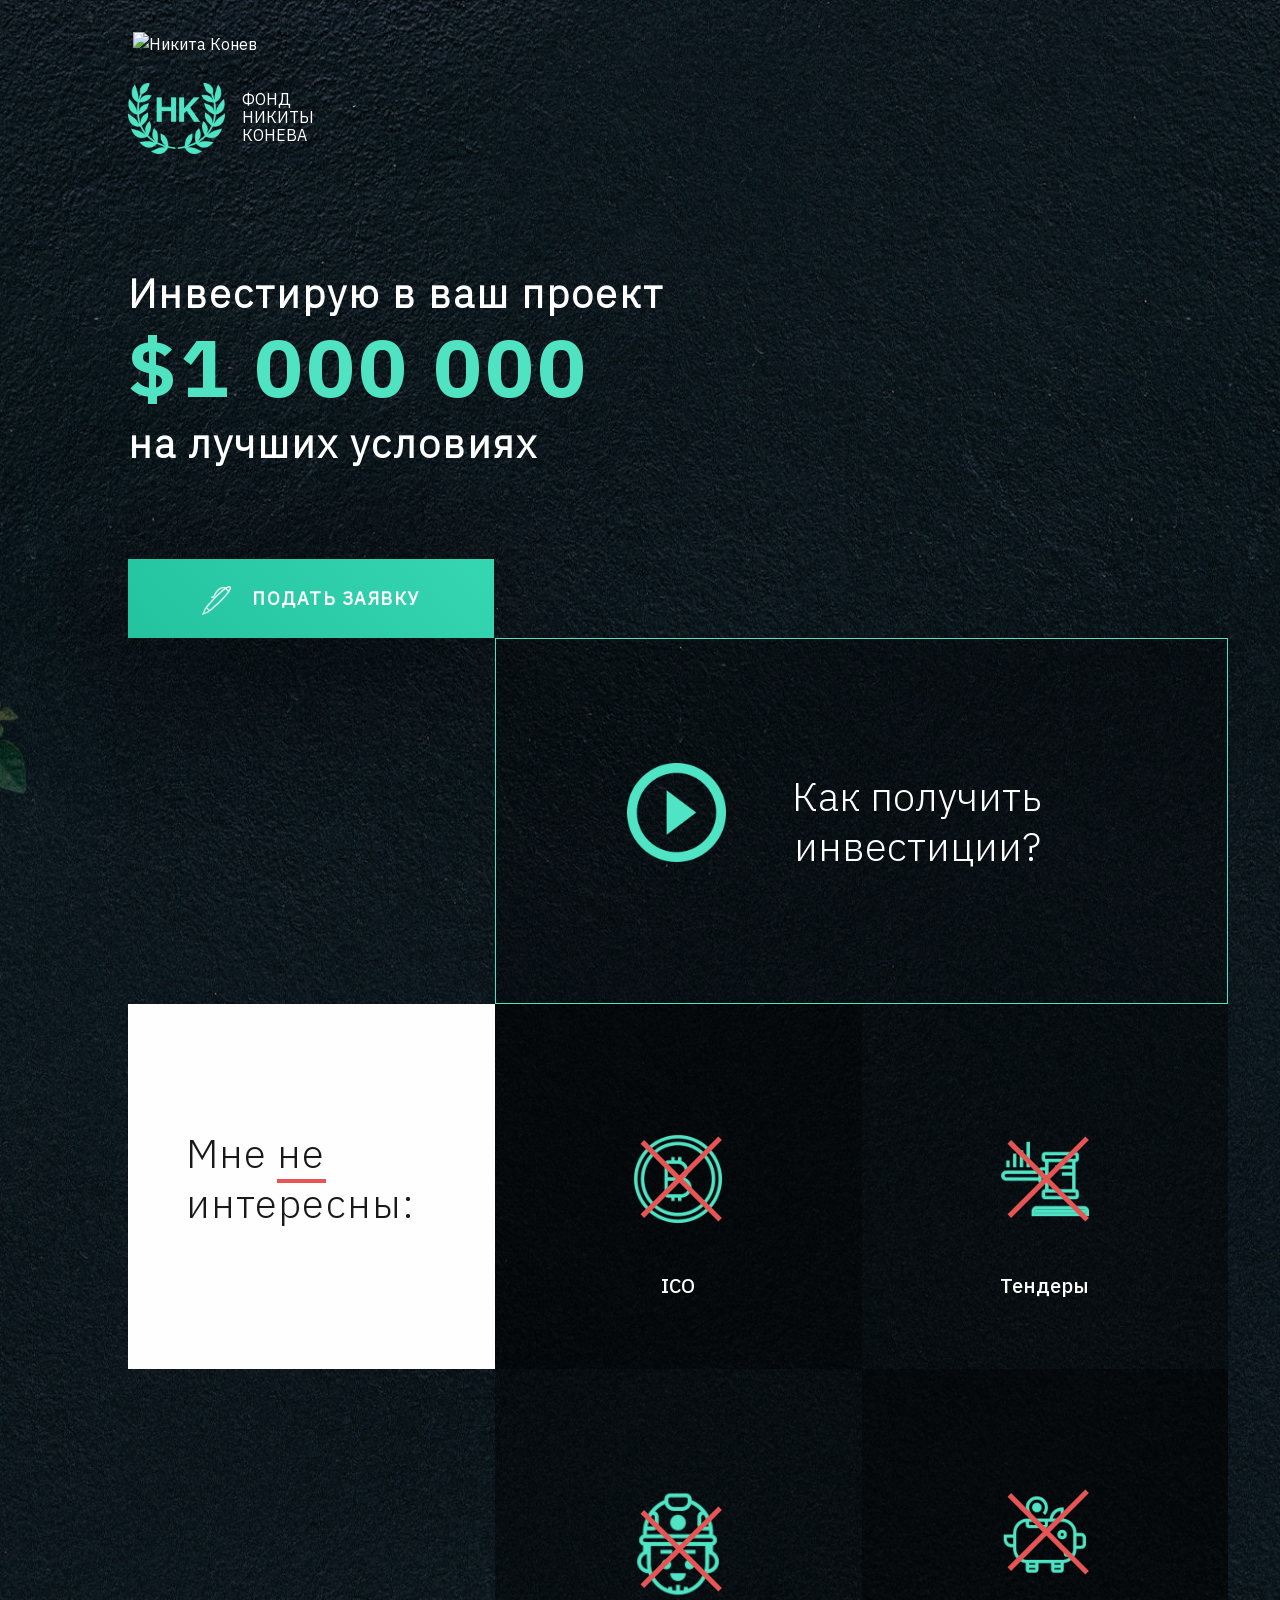
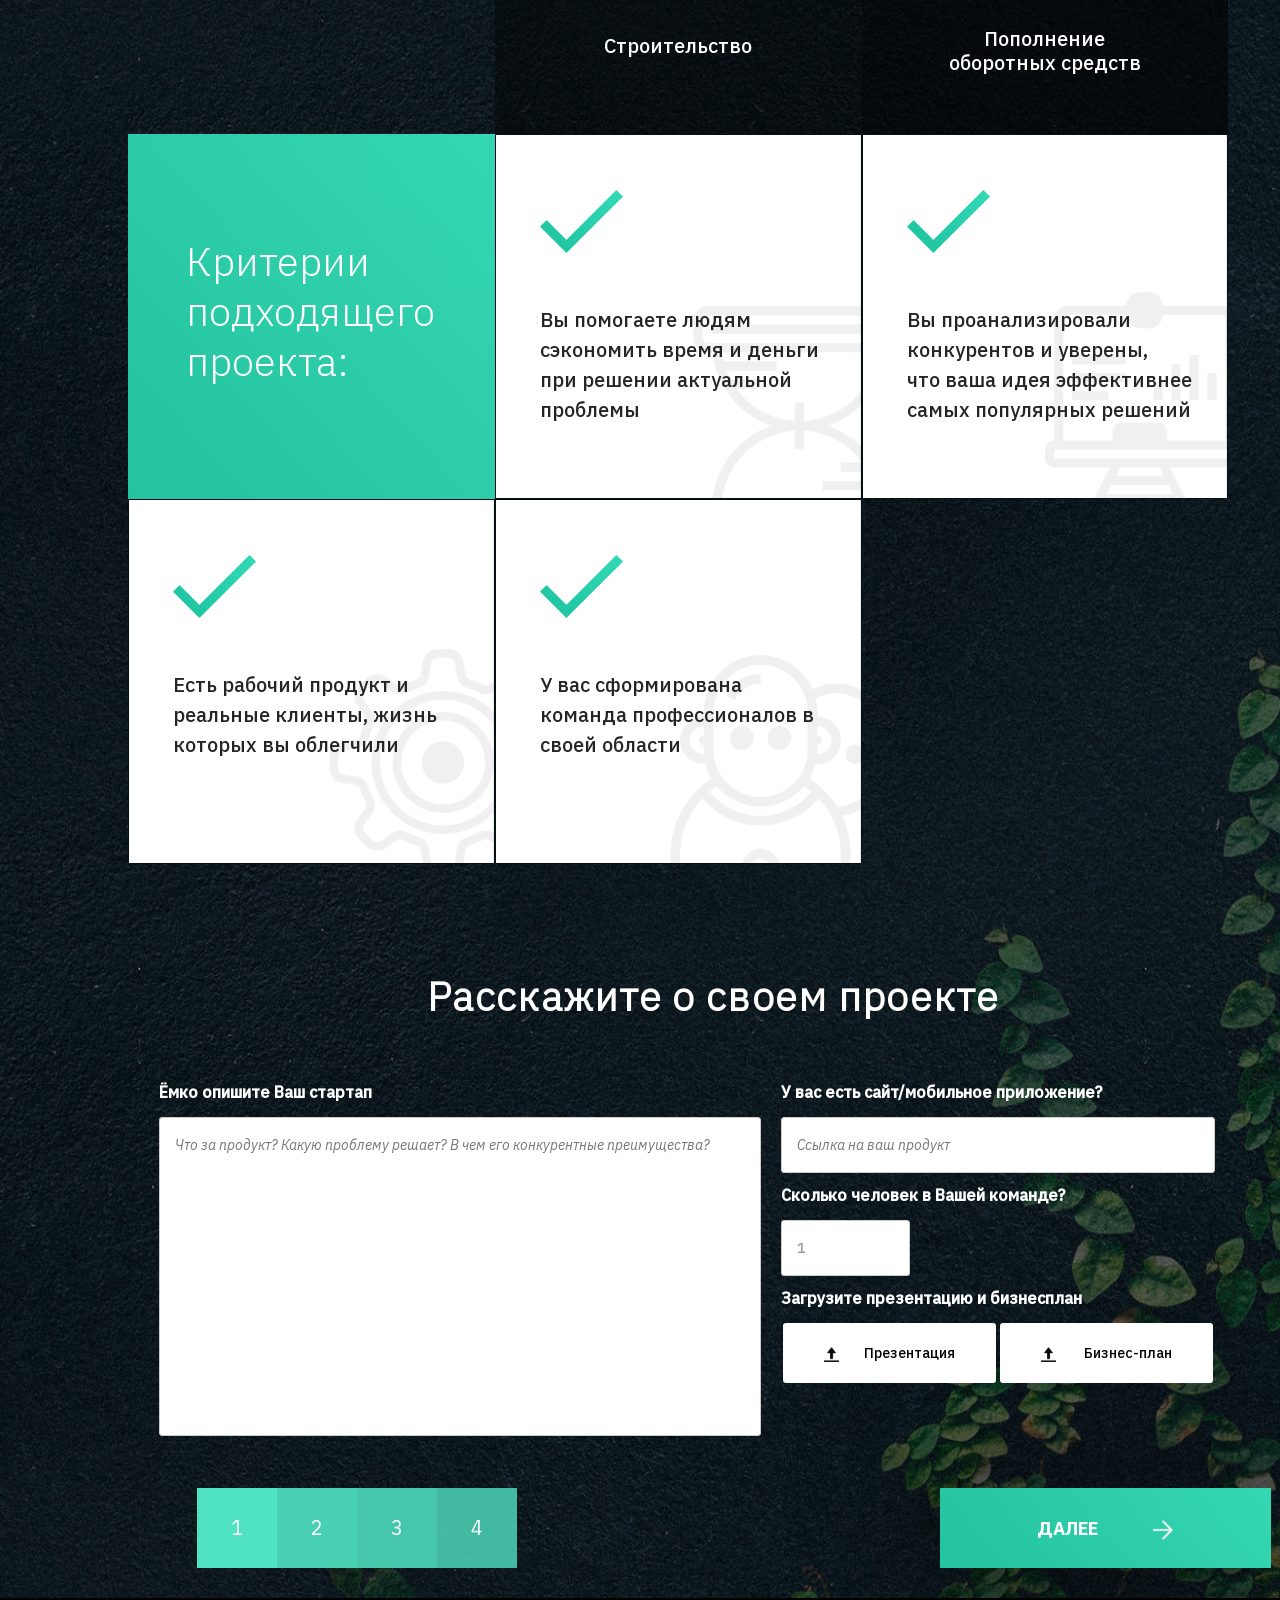
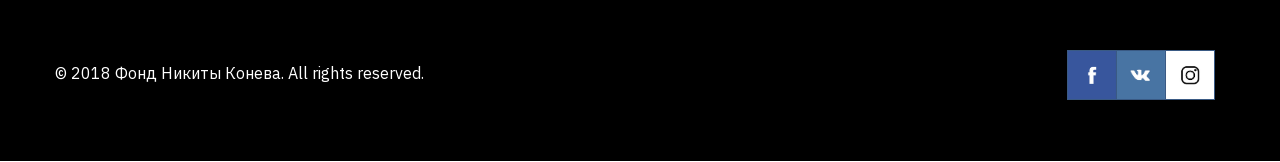
==== index.html @ 6c199ba3 "some fix" ====
<!DOCTYPE html>
<html lang="ru">
<head>
    <meta charset="utf-8">
    <meta http-equiv="X-UA-Compatible" content="IE=edge">
    <meta name="viewport" content="width=device-width, initial-scale=1">
    <title>Фонд Никиты Конева</title>
    <meta content="Инвестирую 1000 000 долларов в Ваш проект" name="description">
    <meta content="Инвестиции в проект, фонд Никиты Конева, выгодные инвестиции 1 000 000 долларов" name="keywords">
    <link rel="shortcut icon" type="image/x-icon" href="logo.png" />   
    <link href="css/normalize.css" rel="stylesheet">    
    <link href="css/grid.css" rel="stylesheet">
    <!-- Favicon -->
    <style>
    body{
    width: 100vw;
    height: 100%;
    margin-bottom: -150px;
    min-width: 320px;
    padding: 0px;
    margin: 0px auto;      
    font-size: 16px;
    line-height: 1.5em;
    color: #fff;
    background-image: url(images/noise.jpg);
    background-position: center top;
    background-size: cover;
    background-repeat: no-repeat;
   
}

.project_author {
    width: 94vw;   
    position: absolute;
    top: 1%;
    right: -18%;
    z-index: 1;    
}

.project_authormobile {
    display: none;
}

.wrapper {
  width: 80vw;
    height: 100%;
    padding:0;
    margin:0;
    position: relative;
    z-index: 12;  
    max-width: 1270px;
    margin:auto;

}

header {
    padding-top: 83px;
    position: relative;
    z-index: 13;

}

.container {
  padding-right: 0;
  padding-left: 0;
}

.logo  {
float: left;
width: 97px;
margin-right: 17px;


}
.fond_title {
    text-transform: uppercase;
    max-width: 70px;
    font-size: 16px;
    font-family: 'IBM Plex Sans';
    text-align: left;
    line-height: 1.125;
    display: inline-block;
    padding-top: 7px;
}



.offer {
  font-size: 40px;
  font-family: "IBM Plex Sans Light";
  letter-spacing: 2px;
  color: rgb(255, 255, 255);
  line-height: 0.45;
  margin-top: 137px;
}
.offer_sum {
  font-size: 80px;
  font-family: "IBM Plex Sans Bold";
  color: rgb(80, 227, 194);
  font-weight: bold;
  text-transform: uppercase;
  line-height: 80px;
  display: block; 
  padding-top: 25px;
  padding-bottom: 27px;  
  letter-spacing: 4px;
}

@media screen and (max-width : 768px){
.offer_sum {
  font-size: 60px;
}
.offer {
  font-size: 30px; 
  line-height: 30px; 
}
}




.get_offer {
  background-image: -moz-linear-gradient( 42deg, rgb(36,195,159) 0%, rgb(53,214,178) 100%);
  background-image: -webkit-linear-gradient( 42deg, rgb(36,195,159) 0%, rgb(53,214,178) 100%);
  background-image: -ms-linear-gradient( 42deg, rgb(36,195,159) 0%, rgb(53,214,178) 100%);
  box-shadow: 0px 19px 142px 0px rgba(0, 0, 0, 0.72);
  font-size: 18px;
  font-family: "IBM Plex Sans";
  color: rgb(255, 255, 255);
  font-weight: bold;
  line-height: 1;
  text-align: center; 
  width: 33%;
  max-width: 366px;
  height: 79px;
  line-height: 79px;
  text-transform: uppercase; 
  display: block;
  text-decoration: none;
  margin-top: 80px; 
  letter-spacing: 1.5px;
  /*transition-property: all;
  transition: .4s;*/
  
  }
.get_offer:hover{
 
 background-image: none;
 background-color:rgba(80, 227, 194);
 box-shadow: 0 0 0 2px rgba(80, 227, 194, 0.8);
 
}
.icon_ball {
    display: inline-block;
    max-height: 29px;
    margin-right: 21px;
}

.main_content {
  max-width: 95%;  
  min-height: 1800px;
  height: 100%;
  position: relative;
  z-index: 4;
  
  
}
.content_block
 {
  width: 33%;
  float: left;
}
.video_block {
    background-color: rgba(0, 0, 0, 0.302);
    min-width: 380px;
    width: 66%;
    height: 366px;
    border: 1px solid rgb(80, 227, 194);
    display: block;
    margin-left: 33%;
    display: flex;

}
.video_block__content {
  margin:auto;
  width: 64%;
}

.video_block__title {
  font-size: 40px;
  font-family: "IBM Plex Sans Light";
  color: rgb(255, 255, 255);
  line-height: 1.25;
  padding-left: 46px;
  text-align: center;
  display: inline-block;
  width: 70%;
   
}
#video {
  display: none;
  width: 100%; 
  height: 356px;  
}

#turnOn_video
 {
  background: url('images/arrow.png') no-repeat;
  background-position: center;
  background-size: cover;
  width: 99px;
  height: 99px;
  outline: none;
  border:none;
  transition-property: all;
  transition: .4s;
  display: inline-block;
  margin:auto;
}

#turnOn_video:active, #turnOn_video:hover {
opacity: 0.71;
-webkit-transform: scale(1.1);
   -moz-transform: scale(1.1);
    -ms-transform: scale(1.1);
     -o-transform: scale(1.1);
        transform: scale(1.1);
}
.overlay {
  
    background: rgba(0, 0, 0, 0.2) repeat-y;
    bottom: 0;
    left: 0;
    position: fixed;
    display: none;
    right: 0;
    top: 0;
    z-index: 3;   
    height: 100%;
    width: 100%
}
  



    </style>
    <!-- Style -->
    <link href="css/style.css" rel="stylesheet">
    <link href="css/animate.css" rel="stylesheet">    
    <!-- HTML5 Shim and Respond.js IE8 support of HTML5 elements and media queries -->
    <!-- WARNING: Respond.js doesn't work if you view the page via file:// -->
    <!--[if lt IE 9]>
	  <script src="https://oss.maxcdn.com/libs/html5shiv/3.7.0/html5shiv.js"></script>
	  <script src="https://oss.maxcdn.com/libs/respond.js/1.4.2/respond.min.js"></script>
	<![endif]-->
   
</head>

<body>
 
<div class="wrapper">
<div class="overlay"></div>
<img class="project_author" src="images/Nikita.png" alt="Никита Конев">
<img class="project_authormobile" src="images/mobile.png" alt="Никита Конев">

<header>      
 <div class="container header">
        <img class="logo" src="images/logo.png" alt="Логотип">
        <span class="fond_title">Фонд Никиты Конева</span>
          <div class="header__offer">                  
            <h1 class="offer">Инвестирую в ваш проект
                <span class="offer_sum">$1 000 000</span>на лучших условиях
            </h1> 
        </div>
    </div>
</header>
<div class="container">
       <div class="main_content"> 
        <a href="#form" class="get_offer"><img class="icon_ball" src="images/ball.png" alt="Иконка">Подать заявку</a> 
            <div class="video_block">
                <video id="video" controls="controls">
                  <source src="invest.mp4" type="video/mp4">
                  <!-- <source src="video.webm" type="video/webm">
                  <source src="split.ogg" type="video/ogg">        -->     
                </video>
                <div class="video_block__content">
                   <button id="turnOn_video"></button>
                    <p class="video_block__title">Как получить инвестиции?</p>
                </div>
            </div>
            <div class="content_block out_white wow slideInLeft" data-wow-duration="2s">
                <div class="out_text title">                      
                    <p class="out_interest_black wow pulse"  data-wow-iteration="2" data-wow-duration="3000ms">Мне <span class="red">не</span> интересны:</p>
                </div> 
            </div>
            <div class="content_block black wow slideInRight" data-wow-duration="2s">
               <div class="out_text directions">
                          
               <object class="svg_icons wow flash" data-wow-delay="3s" data-wow-duration="1s"  data-wow-iteration="1" name="graph" type="image/svg+xml" data="images/bitcoin.svg" width="150px" height="150px"></object>
               <div class="cross wow rollIn " data-wow-duration="2s" data-wow-delay="2s" data-wow-iteration="1">
                    <div class="x"></div>
                </div>                       
             
               <p class="out_interest_white">ICO</p>
               
            </div>
            </div>        
            <div class="content_block black_hell wow slideInRight" data-wow-duration="2s" data-wow-delay="1s">
               <div class="out_text directions">
               
                <object class="svg_icons wow flash" data-wow-delay="3s" data-wow-duration="1s"  data-wow-iteration="1" name="graph" type="image/svg+xml" data="images/tender.svg" width="150px" height="150px"></object> 
                <div class="cross wow rollIn " data-wow-duration="2s" data-wow-delay="2s" data-wow-iteration="1" >
                    <div class="x"></div>
                </div>                       
               
                <p class="out_interest_white">Тендеры</p> 
            </div>
        </div>
            <div class="content_block empty">               
            </div>

            <div class="content_block black_hell wow slideInRight" data-wow-duration="2s">
            <div class="out_text directions">
               
               <object class="svg_icons wow flash" data-wow-delay="3s" data-wow-duration="1s"  data-wow-iteration="1" name="graph" type="image/svg+xml" data="images/build.svg" width="140px" height="140px"></object>
                <div class="cross wow rollIn " data-wow-duration="2s" data-wow-delay="2s" data-wow-iteration="1">
                    <div class="x"></div>
                </div>  
                <p class="out_interest_white">Строительство</p>   
            </div>
        </div>
        
            <div class="content_block black wow slideInRight" data-wow-duration="2s" data-wow-delay="1s">
            <div class="out_text directions">
                
                <object class="svg_icons wow flash" data-wow-delay="3s" data-wow-duration="1s"  data-wow-iteration="1" name="graph" type="image/svg+xml" data="images/money_box.svg" width="150px" height="150px"></object>
                <div class="cross wow rollIn" data-wow-duration="2s" data-wow-delay="2s" data-wow-iteration="1">
                    <div class="x"></div>
                </div>  
                <p class="out_interest_white">Пополнение <br>оборотных средств</p> 
            </div>
        </div>        
            <div class="content_block green wow slideInLeft" data-wow-duration="2s">
                <div class="acceptable_text title">                      
                   <p class="criterion wow pulse"  data-wow-iteration="2" data-wow-duration="3000ms">Критерии подходящего проекта:</p>
                </div> 
            </div>
            <div class="content_block block1 white wow slideInRight" data-wow-duration="1s">
            <div class="acceptable_text  ">               
                <img class="acceptable_icon wow tada" data-wow-duration="3s" data-wow-delay="2s" data-wow-iteration="2" src="images/mark.png" alt="Галочка">
                <p class="acceptable_text description">Вы помогаете людям 
                        сэкономить время и деньги 
                        при решении актуальной 
                        проблемы</p>               
               </div>
            </div>

       
            <div class="content_block white block2 wow slideInRight" data-wow-duration="1s">
            <div class="acceptable_text">
                <img class="acceptable_icon wow tada" data-wow-duration="3s" data-wow-delay="2s" data-wow-iteration="2" src="images/mark.png" alt="Галочка">
                <p class="acceptable_text description">Вы проанализировали 
                        конкурентов и уверены,<br> 
                        что ваша идея эффективнее 
                        самых популярных решений</p> 
                             
               </div>    
        </div>            
   

    

            <div class="content_block block3 white wow slideInLeft" data-wow-duration="1s">
            <div class="acceptable_text  ">
                <img class="acceptable_icon wow tada" data-wow-duration="3s" data-wow-delay="2s" data-wow-iteration="2" src="images/mark.png" alt="Галочка">
                <p class="acceptable_text description">Есть рабочий продукт и 
                        реальные клиенты, жизнь 
                        которых вы облегчили</p> 
                                     
            </div>
           </div>
            <div class="content_block block4 white wow slideInRight" data-wow-duration="1s">
            <div class="acceptable_text ">
                <img class="acceptable_icon wow tada" data-wow-duration="3s" data-wow-delay="2s" data-wow-iteration="2" src="images/mark.png" alt="Галочка">
                <p class="acceptable_text description">У вас сформирована команда профессионалов в своей области</p> 
            
            </div>   
        </div> 
        <!-- <div class="clearfix"></div> -->
                   
    </div>


</div>






<section id="form">
    <div class="container ">
    <h2 class="form_title">Расскажите о своем проекте</h2>
     <div class="form_container">               
     <form id="msform" action="mail.php" method="POST" enctype="multipart/form-data">    
    <fieldset>
      <div class="first_part">
        <h3 class="fs-title">Ёмко опишите Ваш стартап</h3> 
        
        <textarea name="text" name="startup" placeholder="Что за продукт? Какую проблему решает? В чем его конкурентные преимущества?"></textarea>
        </div>
        <div class="second_part"> 
        <h3 class="fs-title">У вас есть сайт/мобильное приложение?</h3>
        <input type="text" name="site" placeholder="Ссылка на ваш продукт" />        
        <h3 class="fs-title">Сколько человек в Вашей команде?</h3>        
         <input class="team_amount" name="team" min="1" value="1" type="number">
        <h3 class="fs-title">Загрузите презентацию и бизнесплан</h3>         
          <div class="file-upload presentation">
            <label>
          <input type="file" name="presentation">
          <span><img class="upload_icon" src="images/upload_icon.png" alt="Загрузка">Презентация</span>
            </label>
        </div>
        
        <div class="file-upload plan">
            <label>
          <input type="file" name="plan">
          <span><img class="upload_icon" src="images/upload_icon.png" alt="Загрузка"> Бизнес-план</span>
            </label>
        </div>
        <input type="text" id="filename_presentation" class="filename" disabled>
        <input type="text" id="filename_plan" class="filename" disabled>
         </div>      
        <button class="next action-button"> Далее<img class="button_icon" src="images/button_arrow.png" alt="Иконка"></button>
    </fieldset>
    <fieldset>        
        <h3 class="fs-title">Сколько вам нужно денег? На что они пойдут?</h3>
        <textarea name="text" name="user_budget" placeholder="Четко, без общих фраз типа: на 'маркетинг' или 'масштабирование'"></textarea>      
        <button class="next action-button"> Далее<img class="button_icon" src="images/button_arrow.png" alt="Иконка"></button>
    </fieldset>
    <fieldset>        
        <h3 class="fs-title">Сколько мы с вами сможем заработать?</h3>
        <textarea name="text" name="user_profit" placeholder="Сколько и на чем мы заработаем? Как прикинули эту сумму? Что для этого должно произойти?" ></textarea>       
        <button class="next action-button"> Далее<img class="button_icon" src="images/button_arrow.png" alt="Иконка"></button>   
    </fieldset>
    <fieldset>
       <h3 class="fs-title">Заполните контактную информацию</h3>
       <div id="user_block">
        <input class="compulsory  compulsory1" type="text" name="user_surname" placeholder="Фамилия" required="required"/>
        <input class="compulsory compulsory1" type="text" name="user_name" placeholder="Имя" required="required"/>
        <input class="compulsory compulsory1" type="text" name="user_patronymic" placeholder="Отчество" required="required"/>
    </div>
    <div class="contacts">
        <input class="compulsory compulsory2" type="tel" name="user_phone" placeholder="Телефон" required="required"/>
        <input class="compulsory compulsory2" type="email" name="user_email" placeholder="E-mail" required="required"/> 
    </div>
    <button id="send" type="submit" class="action-button"> Отправить</button>    
    </fieldset>
    <ul id="progressbar">
        <li class="active"></li>
        <li></li>
        <li></li>
        <li></li>
    </ul>
</form>
   
</div>        
           
    

         
</div>
</section>  


<div id="letter_sent">
       <div class="letter_sent__content">
       <object class="svg_sent" name="graph" type="image/svg+xml" data="images/sent_icon.svg" width="150px" height="150px"></object>        
        <h3 class="letter">Ваш запрос отправлен</h3>
        <h4 class="letter smaller_text">Мы свяжемся с вами как только будем готовы обсудить детали и условия.</h4>
    </div>
</div>

</div><!--end wrapper-->
</div>


<footer class="footer container-fluid">        
        <div class="container footer_content">          
                <p class="copyright">&copy; 2018 Фонд Никиты Конева. All rights reserved. </p>               
                <div class="social_iconsBlock">
                    <a href="https://www.facebook.com/nikita.konev.50" target="_blank" ><img class="social_icon" src="images/facebook.jpg" alt="Facebook"></a>
                    <a href="https://vk.com/x222xx22" target="_blank" ><img class="social_icon" src="images/vkontakte.jpg" alt="Вконтакте"></a>
                     <a href="https://www.instagram.com/nikitakonev1/" target="_blank" ><img class="social_icon" src="images/instagram.jpg" alt="Инстаграм"></a>
                </div>           
            </div>        
</footer>
<!-- END FOOTER -->
<script src='js/jquery.js'></script>
<script src='js/ease.js' ></script>    
<script src='js/wow.min.js' ></script>
<script> 
new WOW().init();
if ($('.wow').hasClass('animated')) {
            $(this).removeClass('animated');
            $(this).removeAttr('style');
            new WOW().init();
}

</script>
<script src='js/index.js' defer></script>
</body>
</html>
---- css/grid.css ----
/*!
 * Bootstrap v3.3.7 (http://getbootstrap.com)
 * Copyright 2011-2017 Twitter, Inc.
 * Licensed under MIT (https://github.com/twbs/bootstrap/blob/master/LICENSE)
 */


/*!
 * Generated using the Bootstrap Customizer (http://getbootstrap.com/docs/3.3/customize/?id=6407accb82d447e1aa9f386a8ddf0dd1)
 * Config saved to config.json and https://gist.github.com/6407accb82d447e1aa9f386a8ddf0dd1
 */


/*!
 * Bootstrap v3.3.7 (http://getbootstrap.com)
 * Copyright 2011-2016 Twitter, Inc.
 * Licensed under MIT (https://github.com/twbs/bootstrap/blob/master/LICENSE)
 */


/*! normalize.css v3.0.3 | MIT License | github.com/necolas/normalize.css */

html {
    font-family: sans-serif;
    -ms-text-size-adjust: 100%;
    -webkit-text-size-adjust: 100%
}

body {
    margin: 0
}

article,
aside,
details,
figcaption,
figure,
footer,
header,
hgroup,
main,
menu,
nav,
section,
summary {
    display: block
}

audio,
canvas,
progress,
video {
    display: inline-block;
    vertical-align: baseline
}

audio:not([controls]) {
    display: none;
    height: 0
}

[hidden],
template {
    display: none
}

a {
    background-color: transparent
}

a:active,
a:hover {
    outline: 0
}

abbr[title] {
    border-bottom: 1px dotted
}

b,
strong {
    font-weight: bold
}

dfn {
    font-style: italic
}

h1 {
    font-size: 2em;
    margin: 0.67em 0
}

mark {
    background: #ff0;
    color: #000
}

small {
    font-size: 80%
}

sub,
sup {
    font-size: 75%;
    line-height: 0;
    position: relative;
    vertical-align: baseline
}

sup {
    top: -0.5em
}

sub {
    bottom: -0.25em
}

img {
    border: 0
}

svg:not(:root) {
    overflow: hidden
}

figure {
    margin: 1em 40px
}

hr {
    -webkit-box-sizing: content-box;
    -moz-box-sizing: content-box;
    box-sizing: content-box;
    height: 0
}

pre {
    overflow: auto
}

code,
kbd,
pre,
samp {
    font-family: monospace, monospace;
    font-size: 1em
}

button,
input,
optgroup,
select,
textarea {
    color: inherit;
    font: inherit;
    margin: 0
}

button {
    overflow: visible
}

button,
select {
    text-transform: none
}

button,
html input[type="button"],
input[type="reset"],
input[type="submit"] {
    -webkit-appearance: button;
    cursor: pointer
}

button[disabled],
html input[disabled] {
    cursor: default
}

button::-moz-focus-inner,
input::-moz-focus-inner {
    border: 0;
    padding: 0
}

input {
    line-height: normal
}

input[type="checkbox"],
input[type="radio"] {
    -webkit-box-sizing: border-box;
    -moz-box-sizing: border-box;
    box-sizing: border-box;
    padding: 0
}

input[type="number"]::-webkit-inner-spin-button,
input[type="number"]::-webkit-outer-spin-button {
    height: auto
}

input[type="search"] {
    -webkit-appearance: textfield;
    -webkit-box-sizing: content-box;
    -moz-box-sizing: content-box;
    box-sizing: content-box
}

input[type="search"]::-webkit-search-cancel-button,
input[type="search"]::-webkit-search-decoration {
    -webkit-appearance: none
}

fieldset {
    border: 1px solid #c0c0c0;
    margin: 0 2px;
    padding: 0.35em 0.625em 0.75em
}

legend {
    border: 0;
    padding: 0
}

textarea {
    overflow: auto
}

optgroup {
    font-weight: bold
}

table {
    border-collapse: collapse;
    border-spacing: 0
}

td,
th {
    padding: 0
}

* {
    -webkit-box-sizing: border-box;
    -moz-box-sizing: border-box;
    box-sizing: border-box
}

*:before,
*:after {
    -webkit-box-sizing: border-box;
    -moz-box-sizing: border-box;
    box-sizing: border-box
}

html {
    font-size: 10px;
    -webkit-tap-highlight-color: rgba(0, 0, 0, 0)
}

body {
    font-family: "IBM Plex Sans";
    font-size: 14px;
    line-height: 1.42857143;
    color: #333;
    background-color: #fff
}

input,
button,
select,
textarea {
    font-family: inherit;
    font-size: inherit;
    line-height: inherit
}

a {
    color: #337ab7;
    text-decoration: none
}

a:hover,
a:focus {
    color: #fff;
    text-decoration: none
}

a:focus {
    outline: 5px auto -webkit-focus-ring-color;
    outline-offset: -2px
}

figure {
    margin: 0
}

img {
    vertical-align: middle
}

.img-responsive {
    display: block;
    max-width: 100%;
    height: auto
}

.img-rounded {
    border-radius: 6px
}

.img-thumbnail {
    padding: 4px;
    line-height: 1.42857143;
    background-color: #fff;
    border: 1px solid #ddd;
    border-radius: 4px;
    -webkit-transition: all .2s ease-in-out;
    -o-transition: all .2s ease-in-out;
    transition: all .2s ease-in-out;
    display: inline-block;
    max-width: 100%;
    height: auto
}

.img-circle {
    border-radius: 50%
}

hr {
    margin-top: 20px;
    margin-bottom: 20px;
    border: 0;
    border-top: 1px solid #eee
}

.sr-only {
    position: absolute;
    width: 1px;
    height: 1px;
    margin: -1px;
    padding: 0;
    overflow: hidden;
    clip: rect(0, 0, 0, 0);
    border: 0
}

.sr-only-focusable:active,
.sr-only-focusable:focus {
    position: static;
    width: auto;
    height: auto;
    margin: 0;
    overflow: visible;
    clip: auto
}

[role="button"] {
    cursor: pointer
}

.container {
    margin-right: auto;
    margin-left: auto;
    padding-left: 15px;
    padding-right: 15px
}

@media (min-width:768px) {
    .container {
        width: 750px
    }
}

@media (min-width:992px) {
    .container {
        width: 970px
    }
}

@media (min-width:1200px) {
    .container {
        width: 1170px
    }
}

@media (min-width:1920px) {
    .container {
        width: 1270px
    }
}



.container-fluid {
    margin-right: auto;
    margin-left: auto;
    padding-left: 15px;
    padding-right: 15px
}

.row {
    margin-left: -15px;
    margin-right: -15px
}

.col-xs-1,
.col-sm-1,
.col-md-1,
.col-lg-1,
.col-xs-2,
.col-sm-2,
.col-md-2,
.col-lg-2,
.col-xs-3,
.col-sm-3,
.col-md-3,
.col-lg-3,
.col-xs-4,
.col-sm-4,
.col-md-4,
.col-lg-4,
.col-xs-5,
.col-sm-5,
.col-md-5,
.col-lg-5,
.col-xs-6,
.col-sm-6,
.col-md-6,
.col-lg-6,
.col-xs-7,
.col-sm-7,
.col-md-7,
.col-lg-7,
.col-xs-8,
.col-sm-8,
.col-md-8,
.col-lg-8,
.col-xs-9,
.col-sm-9,
.col-md-9,
.col-lg-9,
.col-xs-10,
.col-sm-10,
.col-md-10,
.col-lg-10,
.col-xs-11,
.col-sm-11,
.col-md-11,
.col-lg-11,
.col-xs-12,
.col-sm-12,
.col-md-12,
.col-lg-12 {
    position: relative;
    min-height: 1px;
    padding-left: 15px;
    padding-right: 15px
}

.col-xs-1,
.col-xs-2,
.col-xs-3,
.col-xs-4,
.col-xs-5,
.col-xs-6,
.col-xs-7,
.col-xs-8,
.col-xs-9,
.col-xs-10,
.col-xs-11,
.col-xs-12 {
    float: left
}

.col-xs-12 {
    width: 100%
}

.col-xs-11 {
    width: 91.66666667%
}

.col-xs-10 {
    width: 83.33333333%
}

.col-xs-9 {
    width: 75%
}

.col-xs-8 {
    width: 66.66666667%
}

.col-xs-7 {
    width: 58.33333333%
}

.col-xs-6 {
    width: 50%
}

.col-xs-5 {
    width: 41.66666667%
}

.col-xs-4 {
    width: 33.33333333%
}

.col-xs-3 {
    width: 25%
}

.col-xs-2 {
    width: 16.66666667%
}

.col-xs-1 {
    width: 8.33333333%
}

.col-xs-pull-12 {
    right: 100%
}

.col-xs-pull-11 {
    right: 91.66666667%
}

.col-xs-pull-10 {
    right: 83.33333333%
}

.col-xs-pull-9 {
    right: 75%
}

.col-xs-pull-8 {
    right: 66.66666667%
}

.col-xs-pull-7 {
    right: 58.33333333%
}

.col-xs-pull-6 {
    right: 50%
}

.col-xs-pull-5 {
    right: 41.66666667%
}

.col-xs-pull-4 {
    right: 33.33333333%
}

.col-xs-pull-3 {
    right: 25%
}

.col-xs-pull-2 {
    right: 16.66666667%
}

.col-xs-pull-1 {
    right: 8.33333333%
}

.col-xs-pull-0 {
    right: auto
}

.col-xs-push-12 {
    left: 100%
}

.col-xs-push-11 {
    left: 91.66666667%
}

.col-xs-push-10 {
    left: 83.33333333%
}

.col-xs-push-9 {
    left: 75%
}

.col-xs-push-8 {
    left: 66.66666667%
}

.col-xs-push-7 {
    left: 58.33333333%
}

.col-xs-push-6 {
    left: 50%
}

.col-xs-push-5 {
    left: 41.66666667%
}

.col-xs-push-4 {
    left: 33.33333333%
}

.col-xs-push-3 {
    left: 25%
}

.col-xs-push-2 {
    left: 16.66666667%
}

.col-xs-push-1 {
    left: 8.33333333%
}

.col-xs-push-0 {
    left: auto
}

.col-xs-offset-12 {
    margin-left: 100%
}

.col-xs-offset-11 {
    margin-left: 91.66666667%
}

.col-xs-offset-10 {
    margin-left: 83.33333333%
}

.col-xs-offset-9 {
    margin-left: 75%
}

.col-xs-offset-8 {
    margin-left: 66.66666667%
}

.col-xs-offset-7 {
    margin-left: 58.33333333%
}

.col-xs-offset-6 {
    margin-left: 50%
}

.col-xs-offset-5 {
    margin-left: 41.66666667%
}

.col-xs-offset-4 {
    margin-left: 33.33333333%
}

.col-xs-offset-3 {
    margin-left: 25%
}

.col-xs-offset-2 {
    margin-left: 16.66666667%
}

.col-xs-offset-1 {
    margin-left: 8.33333333%
}

.col-xs-offset-0 {
    margin-left: 0
}

@media (min-width:768px) {
    .col-sm-1,
    .col-sm-2,
    .col-sm-3,
    .col-sm-4,
    .col-sm-5,
    .col-sm-6,
    .col-sm-7,
    .col-sm-8,
    .col-sm-9,
    .col-sm-10,
    .col-sm-11,
    .col-sm-12 {
        float: left
    }
    .col-sm-12 {
        width: 100%
    }
    .col-sm-11 {
        width: 91.66666667%
    }
    .col-sm-10 {
        width: 83.33333333%
    }
    .col-sm-9 {
        width: 75%
    }
    .col-sm-8 {
        width: 66.66666667%
    }
    .col-sm-7 {
        width: 58.33333333%
    }
    .col-sm-6 {
        width: 50%
    }
    .col-sm-5 {
        width: 41.66666667%
    }
    .col-sm-4 {
        width: 33.33333333%
    }
    .col-sm-3 {
        width: 25%
    }
    .col-sm-2 {
        width: 16.66666667%
    }
    .col-sm-1 {
        width: 8.33333333%
    }
    .col-sm-pull-12 {
        right: 100%
    }
    .col-sm-pull-11 {
        right: 91.66666667%
    }
    .col-sm-pull-10 {
        right: 83.33333333%
    }
    .col-sm-pull-9 {
        right: 75%
    }
    .col-sm-pull-8 {
        right: 66.66666667%
    }
    .col-sm-pull-7 {
        right: 58.33333333%
    }
    .col-sm-pull-6 {
        right: 50%
    }
    .col-sm-pull-5 {
        right: 41.66666667%
    }
    .col-sm-pull-4 {
        right: 33.33333333%
    }
    .col-sm-pull-3 {
        right: 25%
    }
    .col-sm-pull-2 {
        right: 16.66666667%
    }
    .col-sm-pull-1 {
        right: 8.33333333%
    }
    .col-sm-pull-0 {
        right: auto
    }
    .col-sm-push-12 {
        left: 100%
    }
    .col-sm-push-11 {
        left: 91.66666667%
    }
    .col-sm-push-10 {
        left: 83.33333333%
    }
    .col-sm-push-9 {
        left: 75%
    }
    .col-sm-push-8 {
        left: 66.66666667%
    }
    .col-sm-push-7 {
        left: 58.33333333%
    }
    .col-sm-push-6 {
        left: 50%
    }
    .col-sm-push-5 {
        left: 41.66666667%
    }
    .col-sm-push-4 {
        left: 33.33333333%
    }
    .col-sm-push-3 {
        left: 25%
    }
    .col-sm-push-2 {
        left: 16.66666667%
    }
    .col-sm-push-1 {
        left: 8.33333333%
    }
    .col-sm-push-0 {
        left: auto
    }
    .col-sm-offset-12 {
        margin-left: 100%
    }
    .col-sm-offset-11 {
        margin-left: 91.66666667%
    }
    .col-sm-offset-10 {
        margin-left: 83.33333333%
    }
    .col-sm-offset-9 {
        margin-left: 75%
    }
    .col-sm-offset-8 {
        margin-left: 66.66666667%
    }
    .col-sm-offset-7 {
        margin-left: 58.33333333%
    }
    .col-sm-offset-6 {
        margin-left: 50%
    }
    .col-sm-offset-5 {
        margin-left: 41.66666667%
    }
    .col-sm-offset-4 {
        margin-left: 33.33333333%
    }
    .col-sm-offset-3 {
        margin-left: 25%
    }
    .col-sm-offset-2 {
        margin-left: 16.66666667%
    }
    .col-sm-offset-1 {
        margin-left: 8.33333333%
    }
    .col-sm-offset-0 {
        margin-left: 0
    }
}

@media (min-width:992px) {
    .col-md-1,
    .col-md-2,
    .col-md-3,
    .col-md-4,
    .col-md-5,
    .col-md-6,
    .col-md-7,
    .col-md-8,
    .col-md-9,
    .col-md-10,
    .col-md-11,
    .col-md-12 {
        float: left
    }
    .col-md-12 {
        width: 100%
    }
    .col-md-11 {
        width: 91.66666667%
    }
    .col-md-10 {
        width: 83.33333333%
    }
    .col-md-9 {
        width: 75%
    }
    .col-md-8 {
        width: 66.66666667%
    }
    .col-md-7 {
        width: 58.33333333%
    }
    .col-md-6 {
        width: 50%
    }
    .col-md-5 {
        width: 41.66666667%
    }
    .col-md-4 {
        width: 33.33333333%
    }
    .col-md-3 {
        width: 25%
    }
    .col-md-2 {
        width: 16.66666667%
    }
    .col-md-1 {
        width: 8.33333333%
    }
    .col-md-pull-12 {
        right: 100%
    }
    .col-md-pull-11 {
        right: 91.66666667%
    }
    .col-md-pull-10 {
        right: 83.33333333%
    }
    .col-md-pull-9 {
        right: 75%
    }
    .col-md-pull-8 {
        right: 66.66666667%
    }
    .col-md-pull-7 {
        right: 58.33333333%
    }
    .col-md-pull-6 {
        right: 50%
    }
    .col-md-pull-5 {
        right: 41.66666667%
    }
    .col-md-pull-4 {
        right: 33.33333333%
    }
    .col-md-pull-3 {
        right: 25%
    }
    .col-md-pull-2 {
        right: 16.66666667%
    }
    .col-md-pull-1 {
        right: 8.33333333%
    }
    .col-md-pull-0 {
        right: auto
    }
    .col-md-push-12 {
        left: 100%
    }
    .col-md-push-11 {
        left: 91.66666667%
    }
    .col-md-push-10 {
        left: 83.33333333%
    }
    .col-md-push-9 {
        left: 75%
    }
    .col-md-push-8 {
        left: 66.66666667%
    }
    .col-md-push-7 {
        left: 58.33333333%
    }
    .col-md-push-6 {
        left: 50%
    }
    .col-md-push-5 {
        left: 41.66666667%
    }
    .col-md-push-4 {
        left: 33.33333333%
    }
    .col-md-push-3 {
        left: 25%
    }
    .col-md-push-2 {
        left: 16.66666667%
    }
    .col-md-push-1 {
        left: 8.33333333%
    }
    .col-md-push-0 {
        left: auto
    }
    .col-md-offset-12 {
        margin-left: 100%
    }
    .col-md-offset-11 {
        margin-left: 91.66666667%
    }
    .col-md-offset-10 {
        margin-left: 83.33333333%
    }
    .col-md-offset-9 {
        margin-left: 75%
    }
    .col-md-offset-8 {
        margin-left: 66.66666667%
    }
    .col-md-offset-7 {
        margin-left: 58.33333333%
    }
    .col-md-offset-6 {
        margin-left: 50%
    }
    .col-md-offset-5 {
        margin-left: 41.66666667%
    }
    .col-md-offset-4 {
        margin-left: 33.33333333%
    }
    .col-md-offset-3 {
        margin-left: 25%
    }
    .col-md-offset-2 {
        margin-left: 16.66666667%
    }
    .col-md-offset-1 {
        margin-left: 8.33333333%
    }
    .col-md-offset-0 {
        margin-left: 0
    }
}

@media (min-width:1200px) {
    .col-lg-1,
    .col-lg-2,
    .col-lg-3,
    .col-lg-4,
    .col-lg-5,
    .col-lg-6,
    .col-lg-7,
    .col-lg-8,
    .col-lg-9,
    .col-lg-10,
    .col-lg-11,
    .col-lg-12 {
        float: left
    }
    .col-lg-12 {
        width: 100%
    }
    .col-lg-11 {
        width: 91.66666667%
    }
    .col-lg-10 {
        width: 83.33333333%
    }
    .col-lg-9 {
        width: 75%
    }
    .col-lg-8 {
        width: 66.66666667%
    }
    .col-lg-7 {
        width: 58.33333333%
    }
    .col-lg-6 {
        width: 50%
    }
    .col-lg-5 {
        width: 41.66666667%
    }
    .col-lg-4 {
        width: 33.33333333%
    }
    .col-lg-3 {
        width: 25%
    }
    .col-lg-2 {
        width: 16.66666667%
    }
    .col-lg-1 {
        width: 8.33333333%
    }
    .col-lg-pull-12 {
        right: 100%
    }
    .col-lg-pull-11 {
        right: 91.66666667%
    }
    .col-lg-pull-10 {
        right: 83.33333333%
    }
    .col-lg-pull-9 {
        right: 75%
    }
    .col-lg-pull-8 {
        right: 66.66666667%
    }
    .col-lg-pull-7 {
        right: 58.33333333%
    }
    .col-lg-pull-6 {
        right: 50%
    }
    .col-lg-pull-5 {
        right: 41.66666667%
    }
    .col-lg-pull-4 {
        right: 33.33333333%
    }
    .col-lg-pull-3 {
        right: 25%
    }
    .col-lg-pull-2 {
        right: 16.66666667%
    }
    .col-lg-pull-1 {
        right: 8.33333333%
    }
    .col-lg-pull-0 {
        right: auto
    }
    .col-lg-push-12 {
        left: 100%
    }
    .col-lg-push-11 {
        left: 91.66666667%
    }
    .col-lg-push-10 {
        left: 83.33333333%
    }
    .col-lg-push-9 {
        left: 75%
    }
    .col-lg-push-8 {
        left: 66.66666667%
    }
    .col-lg-push-7 {
        left: 58.33333333%
    }
    .col-lg-push-6 {
        left: 50%
    }
    .col-lg-push-5 {
        left: 41.66666667%
    }
    .col-lg-push-4 {
        left: 33.33333333%
    }
    .col-lg-push-3 {
        left: 25%
    }
    .col-lg-push-2 {
        left: 16.66666667%
    }
    .col-lg-push-1 {
        left: 8.33333333%
    }
    .col-lg-push-0 {
        left: auto
    }
    .col-lg-offset-12 {
        margin-left: 100%
    }
    .col-lg-offset-11 {
        margin-left: 91.66666667%
    }
    .col-lg-offset-10 {
        margin-left: 83.33333333%
    }
    .col-lg-offset-9 {
        margin-left: 75%
    }
    .col-lg-offset-8 {
        margin-left: 66.66666667%
    }
    .col-lg-offset-7 {
        margin-left: 58.33333333%
    }
    .col-lg-offset-6 {
        margin-left: 50%
    }
    .col-lg-offset-5 {
        margin-left: 41.66666667%
    }
    .col-lg-offset-4 {
        margin-left: 33.33333333%
    }
    .col-lg-offset-3 {
        margin-left: 25%
    }
    .col-lg-offset-2 {
        margin-left: 16.66666667%
    }
    .col-lg-offset-1 {
        margin-left: 8.33333333%
    }
    .col-lg-offset-0 {
        margin-left: 0
    }
}

.clearfix:before,
.clearfix:after,
.container:before,
.container:after,
.container-fluid:before,
.container-fluid:after,
.row:before,
.row:after {
    content: " ";
    display: table
}

.clearfix:after,
.container:after,
.container-fluid:after,
.row:after {
    clear: both
}

.center-block {
    display: block;
    margin-left: auto;
    margin-right: auto
}

.pull-right {
    float: right !important
}

.pull-left {
    float: left !important
}

.hide {
    display: none !important
}

.show {
    display: block !important
}

.invisible {
    visibility: hidden
}

.text-hide {
    font: 0/0 a;
    color: transparent;
    text-shadow: none;
    background-color: transparent;
    border: 0
}

.hidden {
    display: none !important
}

.affix {
    position: fixed
}
---- css/style.css ----
@font-face {
    font-family: "IBM Plex Sans";
    src: url("../fonts/Regular/IBMPlexSans.eot");
    src: url('../fonts/IBMPlexSans?#iefix') format('embeddedopentype'),
    url("../fonts/Regular/IBMPlexSans.woff2") format("woff2"),
    url("../fonts/Regular/IBMPlexSans.woff") format("woff"),
    url("../fonts/Regular/IBMPlexSans.ttf") format("truetype"),
    url("../fonts/Regular/IBMPlexSans.otf") format("opentype"),
    url('../fonts/Regular/IBMPlexSans.svg#svgIBMPlexSans') format('svg');
    font-style: normal;
    font-weight: normal;    
}

@font-face {
    font-family: "IBM Plex Sans Medium";
    src: url("../fonts/Medium/IBMPlexSans-Medium.eot");
    src: url('../fonts/Medium/IBMPlexSans-Medium.eot?#iefix') format('embeddedopentype'),
    url("../fonts/Medium/IBMPlexSans-Medium.woff2") format("woff2"),
    url("../fonts/Medium/IBMPlexSans-Medium.woff") format("woff"),
    url("../fonts/Medium/IBMPlexSans-Medium.ttf") format("truetype"),
    url("../fonts/Medium/IBMPlexSans-Medium.otf") format("opentype"),
    url('../fonts/Medium/IBMPlexSans-Medium.svg#svgIBMPlexSans-Medium') format('svg');
    font-style: normal;
    font-weight: normal;    
}


@font-face {
    font-family: "IBM Plex Sans Light";
    src: url("../fonts/Light/IBMPlexSans-Light.eot");
    src: url('../fonts/Light/IBMPlexSans-Light.eot?#iefix') format('embeddedopentype'),
    url("../fonts/Light/IBMPlexSans-Light.woff2") format("woff2"),
    url("../fonts/Light/IBMPlexSans-Light.woff") format("woff"),
    url("../fonts/Light/IBMPlexSans-Light.ttf") format("truetype"),
    url("../fonts/Light/IBMPlexSans-Light.otf") format("opentype"),
    url('../fonts/Light/IBMPlexSans-Light.svg#IBMPlexSans-Light') format('svg');
    font-style: normal;
    font-weight: normal;    
}

@font-face {
    font-family: "IBM Plex Sans Italic";
    src: url("../fonts/Italic/IBMPlexSans-Italic.eot");
    src: url('../fonts/Italic/IBMPlexSans-Italic.eot?#iefix') format('embeddedopentype'),
    url("../fonts/Italic/IBMPlexSans-Italic.woff2") format("woff2"),
    url("../fonts/Italic/IBMPlexSans-Italic.woff") format("woff"),
    url("../fonts/Italic/IBMPlexSans-Italic.ttf") format("truetype"),
    url("../fonts/Italic/IBMPlexSans-Italic.otf") format("opentype"),
    url('../fonts/Italic/IBMPlexSans-Italic.svg#svgIBMPlexSans-Italic') format('svg');
    font-style: normal;
    font-weight: normal;    
}


@font-face {
    font-family: "IBM Plex Sans Bold";
    src: url("../fonts/Bold/IBMPlexSans-Bold.eot");
    src: url('../fonts/Bold/IBMPlexSans-Bold.eot?#iefix') format('embeddedopentype'),
    url("../fonts/Bold/IBMPlexSans-Bold.woff2") format("woff2"),
    url("../fonts/Bold/IBMPlexSans-Bold.woff") format("woff"),
    url("../fonts/Bold/IBMPlexSans-Bold.ttf") format("truetype"),
    url("../fonts/Bold/IBMPlexSans-Bold.otf") format("opentype"),
    url('../fonts/Bold/IBMPlexSans-Bold.svg#svgIBMPlexSans-Bold') format('svg');
    font-style: normal;
    font-weight: normal;    
}

html {
overflow-x: hidden;
}
.out_text.directions {  
  position: relative;
}
.content_block.out_white {
  background-color: rgb(254, 254, 254);
  position: relative;
  color: #000;  
}
.content_block.black {
   color: #fff; 
   background-color: rgba(0, 0, 0, 0.6);
   display: flex;
}
.content_block.black_hell {
  background-color: rgba(0, 0, 0, 0.4);
  color: #fff;
  display: flex;  
}
.out_text.directions { 
  width: 100%;
  margin:auto;
}
.svg_icons {
  display: block;
  margin:auto;
  margin-top: 50px;
}
.out_interest_white{
   color: #fff;    
   bottom: 20px;
   text-align: center;
   font-size: 20px;
   font-family: "IBM Plex Sans Medium";  
}
.out_interest_black {
  font-family: "IBM Plex Sans Light"; 
  font-size: 40px; 
  letter-spacing: 1.1px;
   line-height: 1.25;
   text-align: left;
   color: #191919;
   padding-left: 15.8%;
   padding-top: 23%;
}
.out_interest_black span.red {
  border-bottom: 4px solid rgb(231, 84, 84);
}
.out_of_icon {
    display: inline-block;
    width: 100px;
    height: 97px;
   }
.acceptable_icon {
    width: 83px;
  height: 63px;  
  display: block;
  margin-bottom: 18%;
}
.acceptable_text .description {
  font-size: 20px;
  font-family: "IBM Plex Sans Medium";
  color: rgb(37, 37, 37);
  line-height: 1.5;
  text-align: left;
  color: #252525;  
  margin:auto;   
}
.back_icon {
    width: 250px;
    height: 250px;
    position: absolute;
    bottom: 0;
    right: 10px;
    z-index: 0;    
}

.content_block.green {
  background-image: -moz-linear-gradient( 42deg, rgb(36,195,159) 0%, rgb(53,214,178) 100%);
  background-image: -webkit-linear-gradient( 42deg, rgb(36,195,159) 0%, rgb(53,214,178) 100%);
  background-image: -ms-linear-gradient( 42deg, rgb(36,195,159) 0%, rgb(53,214,178) 100%);
  height: 365px;
  
}
.content_block.white{
 
 background-size: cover;
 background-position: center;
 background-repeat: no-repeat;
  max-width: 367px;
  height: 365px;
  font-size: 20px;
  font-family: "IBM Plex Sans";
  color: rgb(37, 37, 37);
  padding-right: 3%;
  padding-top: 5%;
  padding-left: 4%;
  border: 1px solid #061016;
}

.block1 {
  background-image: url('../images/icon1.png');
}

.block2 {
  background-image: url('../images/icon3.png');
}

.block3 {
  background-image: url('../images/icon4.png');
}

.block4 {
  background-image: url('../images/icon2.png');
}

.criterion {
  font-size: 40px;
  font-family: "IBM Plex Sans Light";
  color: rgb(255, 255, 255);
  line-height: 1.25;
  padding-left: 15.8%;
  padding-top: 17%;
  text-align: left;
}

.galka {
  background-image: -moz-linear-gradient( 42deg, rgb(36,195,159) 0%, rgb(53,214,178) 100%);
  background-image: -webkit-linear-gradient( 42deg, rgb(36,195,159) 0%, rgb(53,214,178) 100%);
  background-image: -ms-linear-gradient( 42deg, rgb(36,195,159) 0%, rgb(53,214,178) 100%);
  box-shadow: 0px 19px 142px 0px rgba(0, 0, 0, 0.72);
  
}
.content_block {
    padding-right: 0;
    padding-left: 0;   
    height: 365px;
}

.cross {
    height: 100px;
    width: 100px;
    background-color: transparent;
    margin:auto;
    position: absolute;
    top:70px;    
    left:0;
    right:0;
}

.x {
  width: 110px;
  height: 110px;
  position: relative;
}

.x::before,
.x::after {
  content: '';
  position: absolute;
  top: 0;
  left: 0;
  right: 0;
  bottom: 0;
  border-right: 5px solid #e75454;
}

.x::before {
  transform: rotate(45deg) translate(-55px, 0);
}

.x::after {
  transform: rotate(-45deg) translate(-55px, 0);
}



.footer {
    background-color: #000;
    min-height: 150px;
    line-height: 150px;
    border-bottom: 1px solid #fff;
    position: relative;
    z-index: 33;
}
p.copyright {
    color: #fff;
    font-family: 'IBM Plex Sans';
    text-align: left;
    font-size: 16px;
    display: inline;
}

div.social_iconsBlock {
    display: inline-block;
    float: right;
    margin-right: 15px;
    padding-bottom: 13px;
}

div.social_iconsBlock a {
    
    display: inline-block;
    margin-right: -5px;
}

img.social_icon {
    display: inline-block;
    height: 50px;
    transition-property: all;
    transition: .4s;
    border: 1px solid #3a5a84;
}

img.social_icon:hover{
opacity: 0.8;
-webkit-transform: scale(1.4);
   -moz-transform: scale(1.4);
    -ms-transform: scale(1.4);
     -o-transform: scale(1.4);
        transform: scale(1.4);
}
 
.form_container {
    /*min-height: 540px;*/
    padding-bottom: 30px; 
    position: relative;
    
}

#msform input.filename
 {
     background-color: transparent;
     border: 1px solid transparent;
     color: #fff;
     width: 40%;
     display: inline-block;
     padding: 0 10px;
    
}

#msform input.filename:first-child{
  float: left;
}





#form {
  position: relative;
  z-index: 23;
}



#msform {
    width: 100%;
    margin: auto;
    text-align: center;
   
    
}
#msform fieldset {   
    border: 0 none;
    border-radius: 3px;   
    padding: 0px;    
    box-sizing: border-box;
    width: 100%; 
    position: relative;
}

#msform fieldset:not(:first-of-type) {
    display: none;
}

#msform input, #msform textarea {
    padding: 15px;
    border: 1px solid #ccc;
    border-radius: 3px;
    margin-bottom: 10px;
    width: 100%;
    box-sizing: border-box;
    font-family: "IBM Plex Sans Italic";
    color: #2C3E50;
    font-size: 14px;
    color:#989898;
    resize: none;
}

#msform input.team_amount {
  max-width: 129px;
  margin-left: 0;
  font-family:'IBM Plex Sans Medium';
     font-size: 14px;
     display: block;
     text-align: left;
}

#msform .action-button {
    width: 331px;
  height: 80px;
   background-image: -moz-linear-gradient( 42deg, rgb(36,195,159) 0%, rgb(53,214,178) 100%);
  background-image: -webkit-linear-gradient( 42deg, rgb(36,195,159) 0%, rgb(53,214,178) 100%);
  background-image: -ms-linear-gradient( 42deg, rgb(36,195,159) 0%, rgb(53,214,178) 100%);
  box-shadow: 0px 19px 142px 0px rgba(0, 0, 0, 0.72);    
    color: #fff;
    border:none;
    outline: none;
    font-family:'IBM Plex Sans Bold';
    text-transform: uppercase;
    font-size: 18px;
    line-height: 80px;
    cursor: pointer;
    margin-top: 43px;
    float: right; 
}
textarea {
    height: 319px;
}
.first_part {
    width: 69%;
     float: left;
      padding-left: 0px;
      padding-right: 10px;
}
.second_part {
    width: 30%;
    float: left;
    padding-left: 10px;
    padding-right: 0px;
}

@media screen and (min-width : 1200px) and (max-width : 1300px){
.second_part {
  
    width: 40%;
    box-sizing: border-box;
}
.first_part {
    
    width: 55%;
    box-sizing: border-box;
}

}


#msform .action-button:hover, #msform .action-button:focus {
    box-shadow: 0 0 0 2px rgba(80, 227, 194, 0.8);   
    background-image: none;
    background-color:rgba(80, 227, 194);
}
.fs-title {
    font-size: 16px;
    display: block;
    text-transform: none;
    color: #fff;
    margin-bottom: 10px;
    text-align: left;
    font-family:"IBM Plex Sans Medium";
    margin-top: 0;
    margin-bottom: 13px;

}




#progressbar {    
    overflow: hidden;    
    counter-reset: step;
    max-width: 440px;   
    margin-bottom: 30px;
    position: relative; 
    display: inline-block;
    position: absolute;
    bottom: 0%;
    left: 0;
}

.form_container {
  
  height: 100%;
  width: 95%;
  margin:auto;
}

.form_title {
  font-size: 40px;
  text-align: center;
  line-height: 40px; 
  font-family: "IBM Plex Sans Light";
  margin-top: 112px;
  margin-bottom: 64px;
  letter-spacing: 1.3px;
}

#progressbar li {
    list-style-type: none;
    color: #fff;
    text-transform: uppercase;
    font-size: 9px;  
    width: 80px;
    float: left;
    position: relative;
}


#progressbar li:before {
    content: counter(step);
    counter-increment: step;
    width: 80px;
    height: 80px;
    line-height: 80px;
    text-align: center;
    display: block;
    font-size: 20px;
    color: #fff;
    background-color: rgba(80, 227, 194, 0.8);   
    
}

#progressbar li:nth-child(1){
  background-color: #40b69b;
}

#progressbar li:nth-child(2){
  background-color: #308874;
}
#progressbar li:nth-child(3){
  background-color: #205b4e;
}



#progressbar li:first-child:after {
    
    content: none; 
}

#progressbar li.active:before,  #progressbar li.active:after{
    background-color: rgb(80, 227, 194);

    color: #fff;
}

.file-upload {
     position: relative; /* Даем возможность делать позиционирование, внутри данного элемента */
     overflow: hidden; /* Все что выходит за пределы - скрываем */
     width: 49%;
     height: 60px;
     background: #fff;
     border-radius: 3px;
     padding: 8px 4px;
     color: #000;
     text-align: center;
     margin-bottom: 20px;
     display: inline-block;
    
}
.file-upload:hover {
     background: #ddd;
}
.file-upload input[type="file"]{
    display: none; /* Обязательно скрываем настоящий Input File */
}
.file-upload label {
     /* Растягиваем label на всю возможную площадь блока .file-upload */
     display: block;
     position: absolute;
     top: 0;
     left: 0;
     width: 100%;
     height: 100%;
     cursor: pointer;

}
.file-upload span {
     line-height: 60px; 
     font-family:'IBM Plex Sans Medium';
     font-size: 14px;

     /* Делаем вертикальное выравнивание текста, который написан на кнопке */
}

.upload_icon {
  width: 15px;
  display: inline-block;
  margin-right: 25px;
}

.button_icon {
  width: 20px;
  display: inline-block;
  margin-left: 55px;
}

#user_block {
  display: flex;
  margin-bottom: 29px;
  justify-content: space-between;
  
  
}

.contacts {
  display: flex;
  margin-bottom: 29px;
  justify-content: space-between;
}

#msform input.compulsory1{
  flex: 1;
  width: 28%;
  max-width: 347px;
 

}

#msform input.compulsory2{
  flex: 1;
  max-width: 531px;
  width: 45%;
 
}



#letter_sent {
  height: 508px; 
  background-image: -moz-linear-gradient( 42deg, rgb(36,195,159) 0%, rgb(53,214,178) 100%);
  background-image: -webkit-linear-gradient( 42deg, rgb(36,195,159) 0%, rgb(53,214,178) 100%);
  background-image: -ms-linear-gradient( 42deg, rgb(36,195,159) 0%, rgb(53,214,178) 100%);
  box-shadow: 0px 19px 142px 0px rgba(0, 0, 0, 0.72);
  padding-top: 80px;
  padding-bottom: 64px;
  margin-bottom: 20px;
  display: none;
}

.letter {
  font-size: 40px;
  font-family: "IBM Plex Sans Light";
  letter-spacing: 2px;
  color: rgb(255, 255, 255);
  line-height: 42px;
  margin-top: 35px;
  text-align: center;
}

.letter.smaller_text {
   font-size: 24px;
  font-family: "IBM Plex Sans";
  letter-spacing: 2px;
  color: rgb(255, 255, 255);
  line-height: 24px;
  margin-top: 25px;
  text-align: center;
  width: 60%;
  margin:auto;
}

.svg_sent {
  text-align: center;
   display: block;
  margin:auto;

}

@media screen and (min-width : 769px) and (max-width : 1080px) {

.offer {
  margin-top: 36%;
}
}





@media screen and (max-width : 1080px){
.wrapper {
  width: 90vw;
  position: static;
 
}





.get_offer {
   width: 100%;
   margin:auto;
   max-width: 100%;
   margin-top: 210px;
}

.overlay {
  display: block;
}

.project_author {
     display: none;
}

.project_authormobile {
    width: 100vw;   
    position: absolute;
    top: 0%;
    right: 0%;
    z-index: 1;  
    display: block; 

}


#msform .action-button {
    width: 231px;
    height: 70px;
    font-size: 17px;
    line-height: 70px;
     float: right;    
}




.content_block.out_white,
.content_block.green {
  width: 100%;
  max-height: 213px;
  display: flex;
  
}
.out_interest_black {
  padding-left: 0;
  padding-top: 0;
  margin:auto;
  text-align: center;
  
}
.empty {
  display: none;
}

.social_iconsBlock {
  margin-right: 38px;
}


.content_block.black,
.content_block.black_hell,
.content_block.white {
  width: 50%;
}

@media screen and (max-width : 450px){
.content_block.black,
.content_block.black_hell{
  width: 100%;

 
}
.out_interest_white {
    font-size: 18px;
    
}

}


.first_part,
.second_part {
  width: 100%;
}

.form_container {
  width: 90%;
  margin:auto;
}
.video_block {
    width: 100%;
    margin:auto;
    
}



.criterion {
    font-size: 40px;
    font-family: "IBM Plex Sans Light";
    color: rgb(255, 255, 255);
    line-height: 40px;
    padding-left: 0px;
    padding-top: 0px;
    text-align: center;
    display: block;
    margin:auto;
    width: 80%;
}
.out_text.title {
  width: 100%;  
  display: flex;
}
.acceptable_text.title{
 width: 100%;  
  display: flex;
  
  height: 100%;
}
.video_block__content {
    margin: auto;
    width: 95%;
}
.content_block.white {    
    max-width: 100%;
   
}
.container {
  padding-right: 15px;
  padding-left: 15px;
}
#progressbar li {
  width: 50px;
  height: 70px;
  float: left;
}

#progressbar li:before {
    width: 50px;
    height: 70px;
    line-height: 70px;    
    font-size: 18px;
  
}


}

@media screen and (max-width : 768px){
#user_block, .contacts {
  display: block;
  margin-bottom: 2px;
  
  
}

#msform input.compulsory1{
  
  width: 95%;
  margin:auto;
  max-width: 347px;
  margin-bottom: 15px;
 

}

#msform input.compulsory2{
  width: 95%;
  margin:auto;
  max-width: 347px;
  margin-bottom: 15px;
 
}

.offer {
  margin-top: 137px;
}


.main_content {
  max-width: 100%; 
  
}



.out_text.directions {
  max-height: 343px;
  
}

.content_block.white {
  max-height: 343px;
  
}

}

@media screen and (max-width : 640px){
.footer {
  min-height: 443px;
  line-height: 20px;
  
}


#msform .action-button {
    width: 200px;
    height: 70px;
    font-size: 17px;
    line-height: 70px;
    float: right;
    
}



.video_block {
    background-color: rgba(0, 0, 0, 0.302);
    min-width: 280px;    
    min-height: 220px;    

}

#turnOn_video {    
    width: 50px;
    height: 50px;   
}

.video_block__title {
    font-size: 24px;
    width: 86%;
    padding-left: 15px;
}

.video_block__content {
  margin:auto;
  width: 94%;
}
.content_block.white {
  width: 100%;
}
.social_iconsBlock {
  position: absolute;
  bottom:0;
  left:50%;
  margin-left: -148px;
  z-index: 23;
  display: block;
  margin-bottom: 0;
  width: 298px;
}
.footer_content {
  height: 443px;
  position: relative;
  padding-left: 0;
  padding-right:0;
  margin:auto;
  width: 100%;
}

img.social_icon {
    display: inline-block;
    height: 100px;
    transition-property: all;
    transition: .4s;
}

p.copyright{
text-align: center;
padding-top: 40%;
display: block;
}

}

@media screen and (max-width : 550px){




.offer {
    font-size: 29px;
    max-width: 80%;
}

.offer_sum {
    font-size: 35px;
    line-height: 35px;
    display: block;
    padding-top: 18px;
    padding-bottom: 18px;
    letter-spacing: 3px;
}
.out_text.directions {
    max-height: 250px;
}
.out_interest_black {    
    font-size: 30px;
    width: 90%;
    
}
.criterion {
    font-size: 30px;
    width: 90%;
}
.form_title {
    font-size: 30px;    
    line-height: 30px;    
    margin-top: 32px;
    margin-bottom: 32px;
    
}
#msform .action-button {
    position: relative;
   display: block;
   width: 100%;
   max-width: 250px;
   margin:auto;
   margin-bottom: 15px;
   float: none;
}

#progressbar {
  float: none;
  display: block; 
  position: relative;
   width: 100%;
   margin:auto;
}
.video_block__title {
    font-size: 24px;
    width: 75%;
    padding-left: 10px;
}

.video_block {
          
    min-height: 180px;
    max-height: 300px;    

}

.out_text.directions {
    max-height: 210px;
}

.content_block.white {
    max-height: 323px;
}

.footer_content {
    height: 343px;
    
}

p.copyright{
text-align: center;
padding-top: 20%;
display: block;
}


.acceptable_icon {
    width: 63px;
    height: 43px;
    
}
.logo {
    
    width: 88px;
    margin-right: 12px;
}
.fond_title {
    font-size: 15px;
    
}
}

@media screen and (max-width: 340px){
.offer {
    font-size: 29px;
    max-width: 95%;
}
}
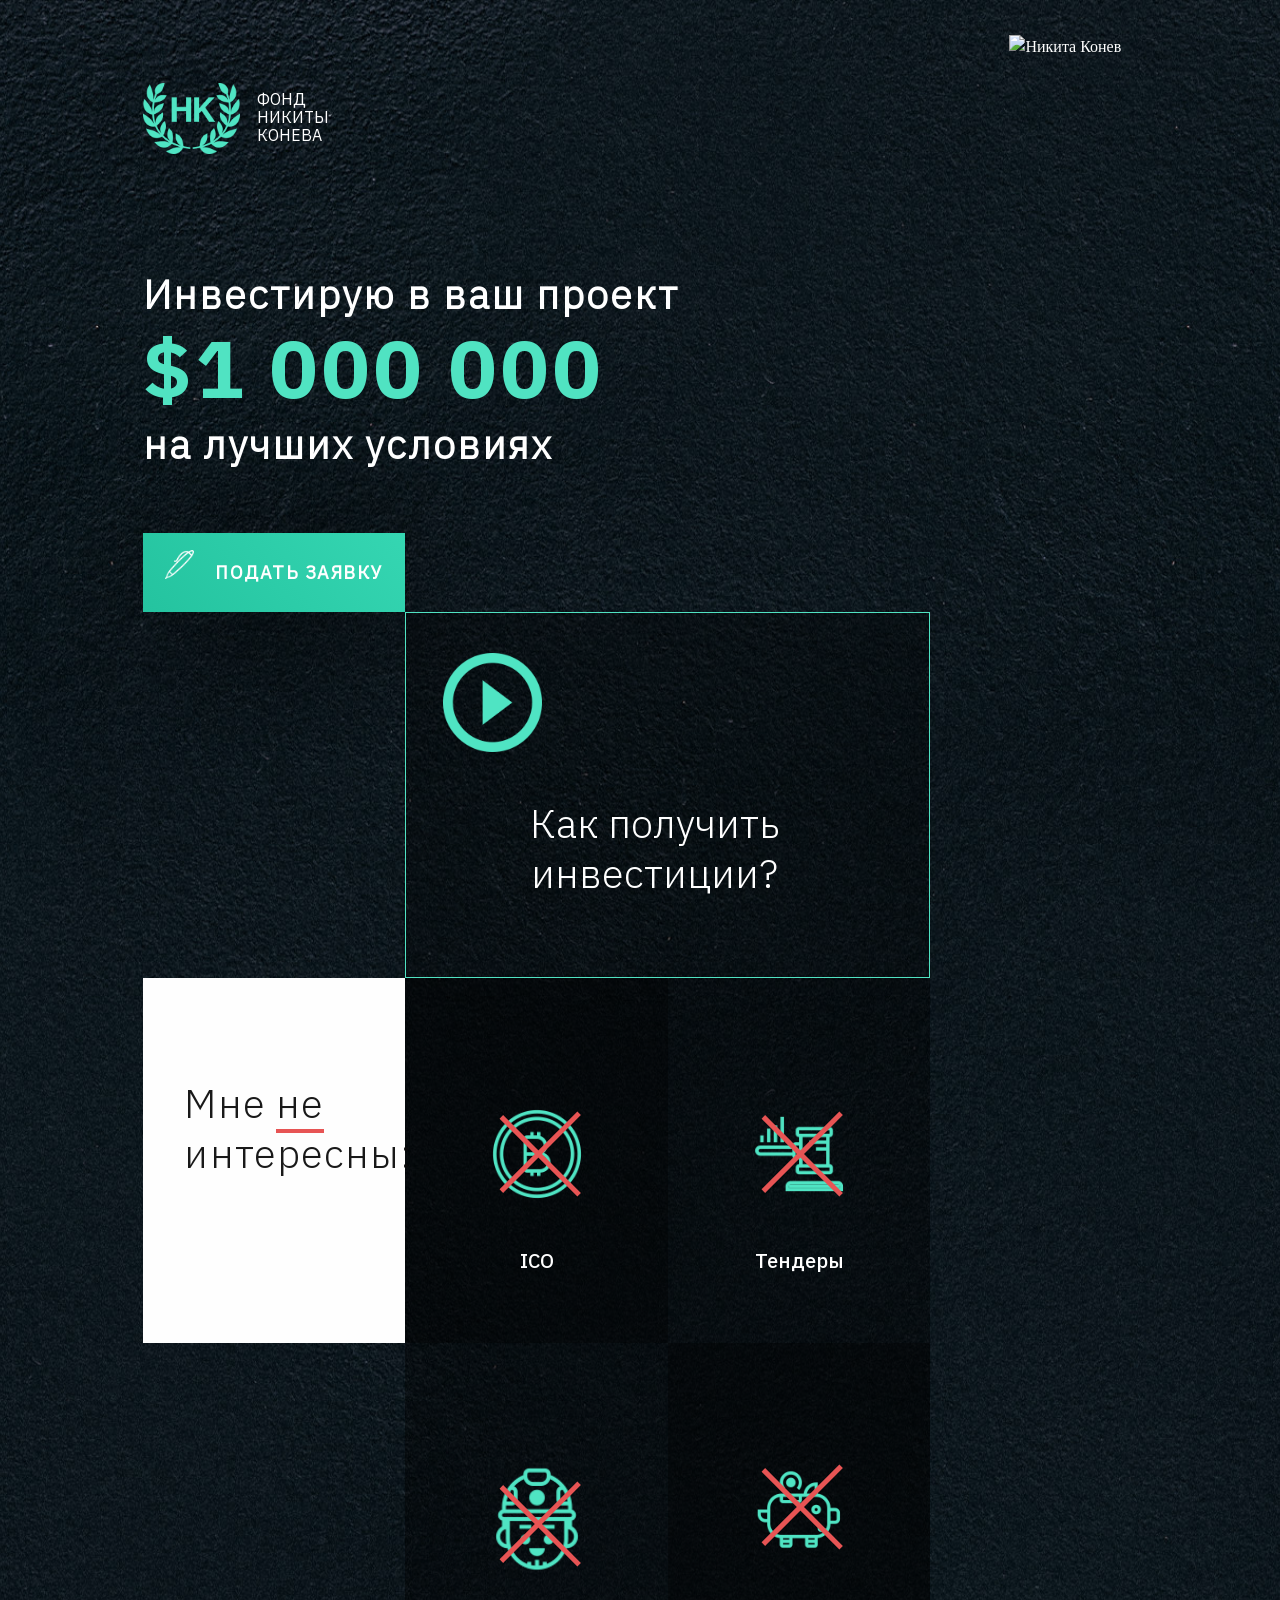
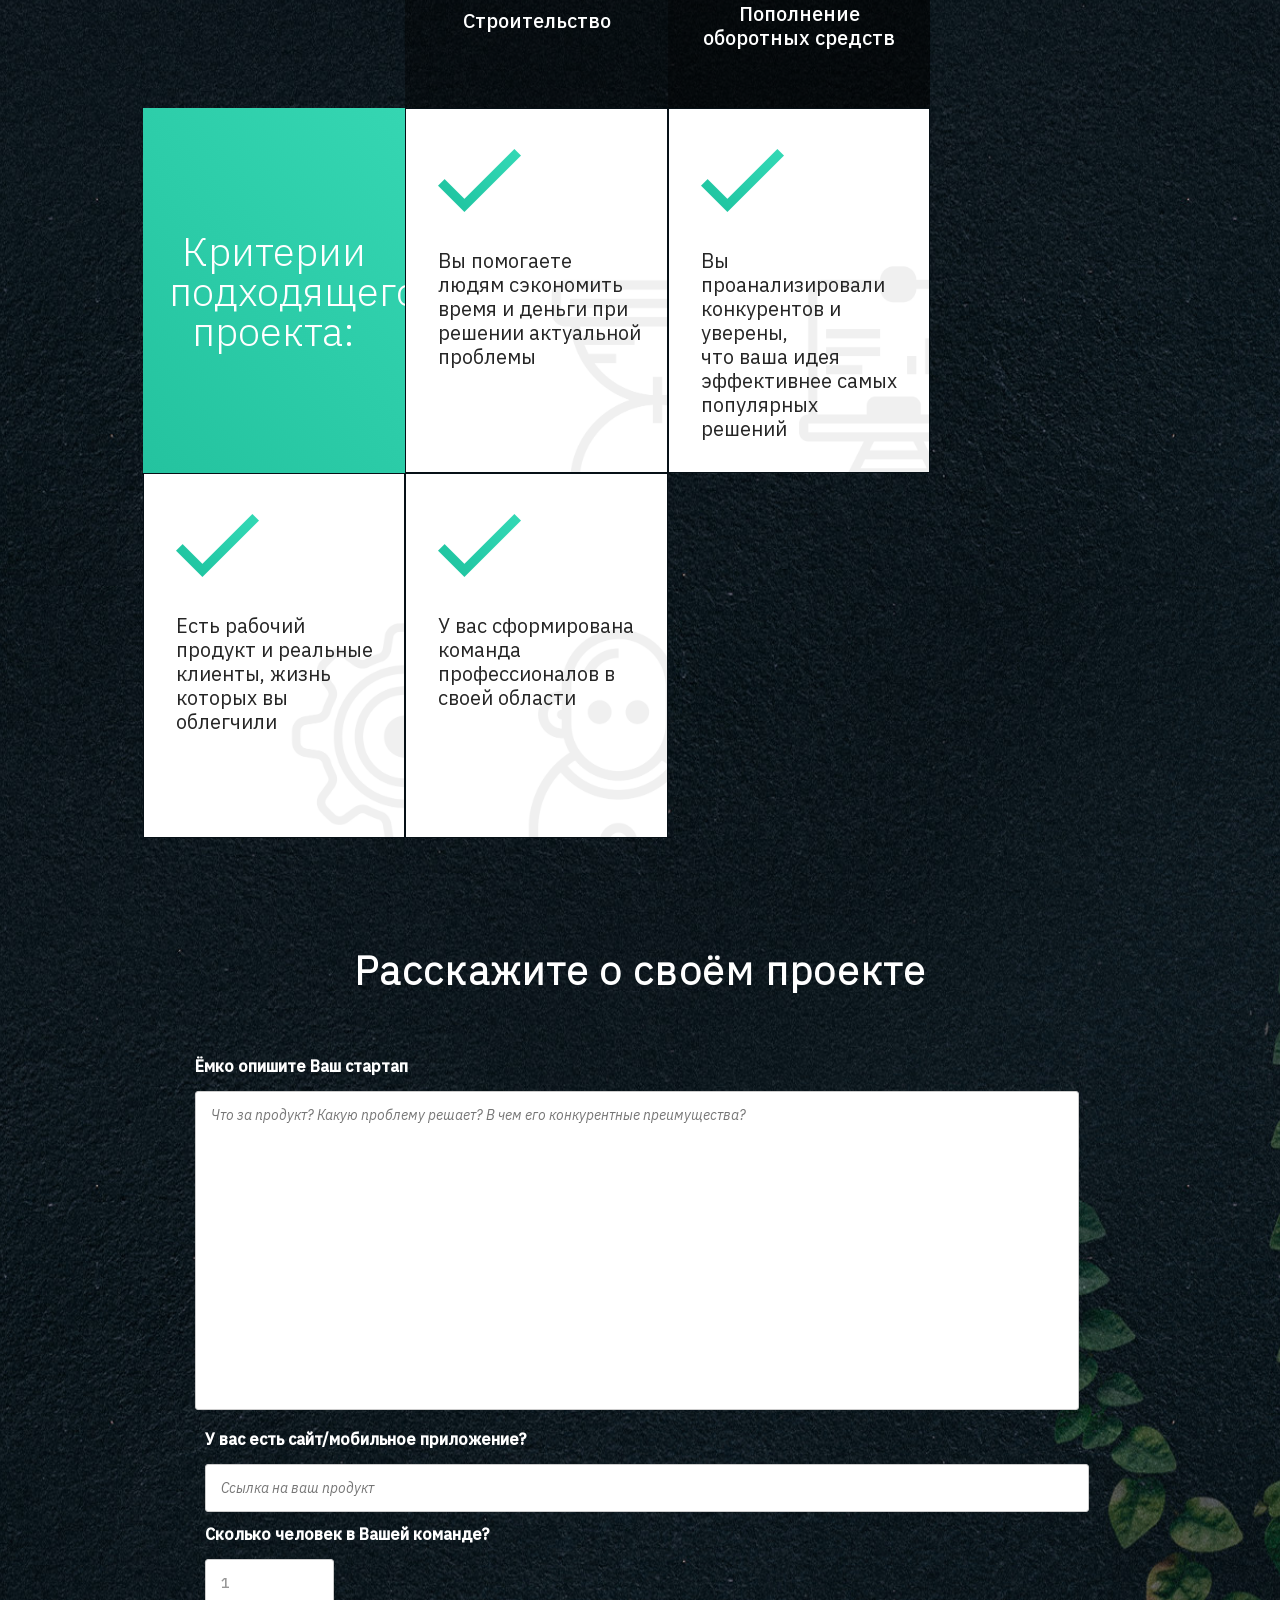
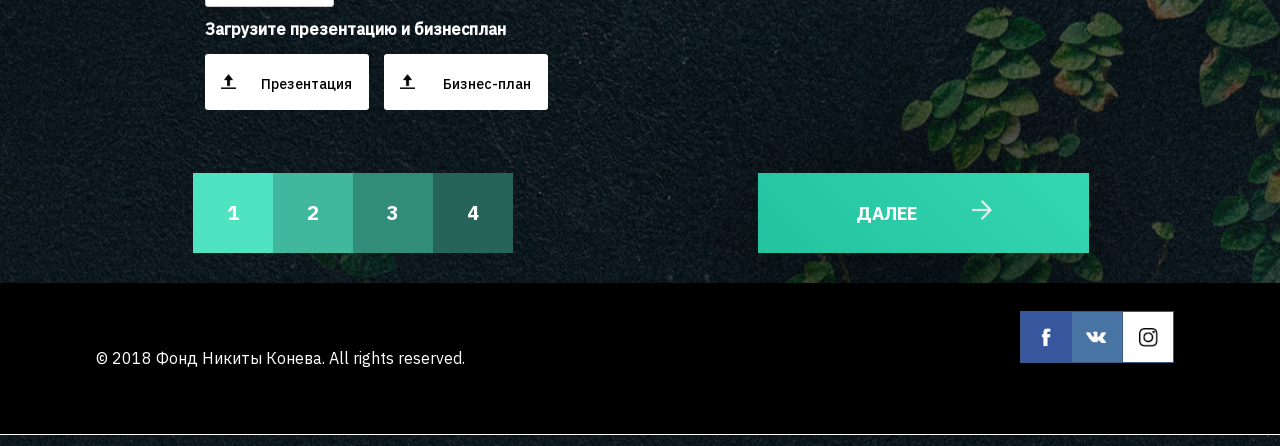
==== commit 5f045af8: "video popup" ====
--- a/index.html
+++ b/index.html
@@ -9,7 +9,7 @@
     <meta content="Инвестиции в проект, фонд Никиты Конева, выгодные инвестиции 1 000 000 долларов" name="keywords">
     <link rel="shortcut icon" type="image/x-icon" href="logo.png" />   
     <link href="css/normalize.css" rel="stylesheet">    
-    <link href="css/grid.css" rel="stylesheet">
+   <!--  <link href="css/grid.css" rel="stylesheet"> -->
     <!-- Favicon -->
     <style>
     body{
@@ -25,16 +25,16 @@
     background-image: url(images/noise.jpg);
     background-position: center top;
     background-size: cover;
-    background-repeat: no-repeat;
-   
+    background-repeat: no-repeat;   
 }
 
 .project_author {
-    width: 94vw;   
+   /* width: 100%;   */
     position: absolute;
     top: 1%;
-    right: -18%;
-    z-index: 1;    
+    right: 3%;
+    z-index: 1; 
+    max-width: 100%; 
 }
 
 .project_authormobile {
@@ -42,14 +42,15 @@
 }
 
 .wrapper {
-  width: 80vw;
+    width: 80vw;
+    max-width: 1270px;
     height: 100%;
     padding:0;
     margin:0;
     position: relative;
-    z-index: 12;  
-    max-width: 1270px;
+    z-index: 12; 
     margin:auto;
+   /* background-color: blue;*/
 
 }
 
@@ -61,8 +62,11 @@
 }
 
 .container {
-  padding-right: 0;
-  padding-left: 0;
+  /*padding-right: 0;
+  padding-left: 0;*/
+  /*max-width:60vw!important;*/
+ /* background-color: green;*/
+  margin:auto;
 }
 
 .logo  {
@@ -131,7 +135,7 @@
   line-height: 1;
   text-align: center; 
   width: 33%;
-  max-width: 366px;
+  max-width: 400px;
   height: 79px;
   line-height: 79px;
   text-transform: uppercase; 
@@ -157,11 +161,12 @@
 }
 
 .main_content {
-  max-width: 95%;  
-  min-height: 1800px;
+  max-width: 80%; 
   height: 100%;
   position: relative;
   z-index: 4;
+ 
+ 
   
   
 }
@@ -169,6 +174,8 @@
  {
   width: 33%;
   float: left;
+  max-width: 366px!important;
+  max-height: 365px!important;
 }
 .video_block {
     background-color: rgba(0, 0, 0, 0.302);
@@ -179,6 +186,8 @@
     display: block;
     margin-left: 33%;
     display: flex;
+    padding-left: 3%;
+    box-sizing: border-box;
 
 }
 .video_block__content {
@@ -198,9 +207,10 @@
    
 }
 #video {
-  display: none;
+ /* display: none;*/
   width: 100%; 
-  height: 356px;  
+  min-height: 320px;  
+  margin:auto;
 }
 
 #turnOn_video
@@ -216,6 +226,7 @@
   transition: .4s;
   display: inline-block;
   margin:auto;
+  padding-left: 10px;
 }
 
 #turnOn_video:active, #turnOn_video:hover {
@@ -237,6 +248,7 @@
     top: 0;
     z-index: 3;   
     height: 100%;
+    min-height:100%;
     width: 100%
 }
   
@@ -278,16 +290,13 @@
        <div class="main_content"> 
         <a href="#form" class="get_offer"><img class="icon_ball" src="images/ball.png" alt="Иконка">Подать заявку</a> 
             <div class="video_block">
-                <video id="video" controls="controls">
-                  <source src="invest.mp4" type="video/mp4">
-                  <!-- <source src="video.webm" type="video/webm">
-                  <source src="split.ogg" type="video/ogg">        -->     
-                </video>
+                
                 <div class="video_block__content">
-                   <button id="turnOn_video"></button>
+                   <button onclick="PopUpShow()" id="turnOn_video"></button>
                     <p class="video_block__title">Как получить инвестиции?</p>
                 </div>
             </div>
+           <div class="row_container">
             <div class="content_block out_white wow slideInLeft" data-wow-duration="2s">
                 <div class="out_text title">                      
                     <p class="out_interest_black wow pulse"  data-wow-iteration="2" data-wow-duration="3000ms">Мне <span class="red">не</span> интересны:</p>
@@ -296,118 +305,94 @@
             <div class="content_block black wow slideInRight" data-wow-duration="2s">
                <div class="out_text directions">
                           
-               <object class="svg_icons wow flash" data-wow-delay="3s" data-wow-duration="1s"  data-wow-iteration="1" name="graph" type="image/svg+xml" data="images/bitcoin.svg" width="150px" height="150px"></object>
+               <object class="svg_icons wow flash" data-wow-delay="3s" data-wow-duration="1s"  data-wow-iteration="1" name="graph" type="image/svg+xml" data="images/bitcoin.svg" width="150" height="150"></object>
                <div class="cross wow rollIn " data-wow-duration="2s" data-wow-delay="2s" data-wow-iteration="1">
                     <div class="x"></div>
-                </div>                       
-             
+                </div>
                <p class="out_interest_white">ICO</p>
-               
             </div>
             </div>        
             <div class="content_block black_hell wow slideInRight" data-wow-duration="2s" data-wow-delay="1s">
-               <div class="out_text directions">
-               
-                <object class="svg_icons wow flash" data-wow-delay="3s" data-wow-duration="1s"  data-wow-iteration="1" name="graph" type="image/svg+xml" data="images/tender.svg" width="150px" height="150px"></object> 
+               <div class="out_text directions">               
+                <object class="svg_icons wow flash" data-wow-delay="3s" data-wow-duration="1s"  data-wow-iteration="1" name="graph" type="image/svg+xml" data="images/tender.svg" width="150" height="150"></object> 
                 <div class="cross wow rollIn " data-wow-duration="2s" data-wow-delay="2s" data-wow-iteration="1" >
                     <div class="x"></div>
-                </div>                       
-               
+                 </div>
                 <p class="out_interest_white">Тендеры</p> 
             </div>
         </div>
+     </div>
+     <div class="row_container">
             <div class="content_block empty">               
             </div>
-
             <div class="content_block black_hell wow slideInRight" data-wow-duration="2s">
-            <div class="out_text directions">
-               
-               <object class="svg_icons wow flash" data-wow-delay="3s" data-wow-duration="1s"  data-wow-iteration="1" name="graph" type="image/svg+xml" data="images/build.svg" width="140px" height="140px"></object>
+            <div class="out_text directions">               
+               <object class="svg_icons wow flash" data-wow-delay="3s" data-wow-duration="1s"  data-wow-iteration="1" name="graph" type="image/svg+xml" data="images/build.svg" width="140" height="140"></object>
                 <div class="cross wow rollIn " data-wow-duration="2s" data-wow-delay="2s" data-wow-iteration="1">
                     <div class="x"></div>
                 </div>  
                 <p class="out_interest_white">Строительство</p>   
             </div>
-        </div>
-        
+        </div>        
             <div class="content_block black wow slideInRight" data-wow-duration="2s" data-wow-delay="1s">
-            <div class="out_text directions">
-                
-                <object class="svg_icons wow flash" data-wow-delay="3s" data-wow-duration="1s"  data-wow-iteration="1" name="graph" type="image/svg+xml" data="images/money_box.svg" width="150px" height="150px"></object>
+            <div class="out_text directions">                
+                <object class="svg_icons wow flash" data-wow-delay="3s" data-wow-duration="1s"  data-wow-iteration="1" name="graph" type="image/svg+xml" data="images/money_box.svg" width="150" height="150"></object>
                 <div class="cross wow rollIn" data-wow-duration="2s" data-wow-delay="2s" data-wow-iteration="1">
                     <div class="x"></div>
                 </div>  
                 <p class="out_interest_white">Пополнение <br>оборотных средств</p> 
             </div>
-        </div>        
+        </div>  
+       </div>
+        <div class="row_container">      
             <div class="content_block green wow slideInLeft" data-wow-duration="2s">
-                <div class="acceptable_text title">                      
                    <p class="criterion wow pulse"  data-wow-iteration="2" data-wow-duration="3000ms">Критерии подходящего проекта:</p>
-                </div> 
-            </div>
-            <div class="content_block block1 white wow slideInRight" data-wow-duration="1s">
-            <div class="acceptable_text  ">               
-                <img class="acceptable_icon wow tada" data-wow-duration="3s" data-wow-delay="2s" data-wow-iteration="2" src="images/mark.png" alt="Галочка">
+            </div>
+            <div class="content_block block1 white wow slideInRight" data-wow-duration="1s">                       
+                <img class="acceptable_icon wow fadeIn" data-wow-duration="3s" data-wow-delay="2s" src="images/mark.png" alt="Галочка">           
+
                 <p class="acceptable_text description">Вы помогаете людям 
                         сэкономить время и деньги 
                         при решении актуальной 
-                        проблемы</p>               
-               </div>
-            </div>
-
-       
-            <div class="content_block white block2 wow slideInRight" data-wow-duration="1s">
-            <div class="acceptable_text">
-                <img class="acceptable_icon wow tada" data-wow-duration="3s" data-wow-delay="2s" data-wow-iteration="2" src="images/mark.png" alt="Галочка">
+                        проблемы</p>             
+              
+            </div>       
+            <div class="content_block white block2 wow slideInRight" data-wow-duration="1s"> 
+                            
+                <img class="acceptable_icon wow fadeIn" data-wow-duration="3s" data-wow-delay="2s" src="images/mark.png" alt="Галочка"> 
                 <p class="acceptable_text description">Вы проанализировали 
                         конкурентов и уверены,<br> 
                         что ваша идея эффективнее 
-                        самых популярных решений</p> 
-                             
-               </div>    
-        </div>            
-   
-
-    
-
-            <div class="content_block block3 white wow slideInLeft" data-wow-duration="1s">
-            <div class="acceptable_text  ">
-                <img class="acceptable_icon wow tada" data-wow-duration="3s" data-wow-delay="2s" data-wow-iteration="2" src="images/mark.png" alt="Галочка">
+                        самых популярных решений</p>               
+        </div> 
+    </div>
+         <div class="row_container">           
+        <div class="content_block block3 white wow slideInLeft" data-wow-duration="1s">           
+                <img class="acceptable_icon wow fadeIn" data-wow-duration="3s" data-wow-delay="2s" src="images/mark.png" alt="Галочка">                                  
                 <p class="acceptable_text description">Есть рабочий продукт и 
                         реальные клиенты, жизнь 
-                        которых вы облегчили</p> 
-                                     
-            </div>
+                        которых вы облегчили</p>                                   
+           
            </div>
             <div class="content_block block4 white wow slideInRight" data-wow-duration="1s">
-            <div class="acceptable_text ">
-                <img class="acceptable_icon wow tada" data-wow-duration="3s" data-wow-delay="2s" data-wow-iteration="2" src="images/mark.png" alt="Галочка">
-                <p class="acceptable_text description">У вас сформирована команда профессионалов в своей области</p> 
-            
-            </div>   
-        </div> 
-        <!-- <div class="clearfix"></div> -->
-                   
+                <img class="acceptable_icon wow fadeIn" data-wow-duration="3s" data-wow-delay="2s" src="images/mark.png" alt="Галочка"> 
+                              
+                <p class="acceptable_text description">У вас сформирована команда профессионалов в своей области</p>            
+        </div>    
     </div>
-
-
 </div>
-
-
-
-
-
-
+</div>
+<div class="clearfix"></div>
 <section id="form">
     <div class="container ">
-    <h2 class="form_title">Расскажите о своем проекте</h2>
+    <h2 class="form_title">Расскажите о своём проекте</h2>
      <div class="form_container">               
      <form id="msform" action="mail.php" method="POST" enctype="multipart/form-data">    
     <fieldset>
       <div class="first_part">
         <h3 class="fs-title">Ёмко опишите Ваш стартап</h3> 
         
-        <textarea name="text" name="startup" placeholder="Что за продукт? Какую проблему решает? В чем его конкурентные преимущества?"></textarea>
+        <textarea name="startup" placeholder="Что за продукт? Какую проблему решает? В чем его конкурентные преимущества?"></textarea>
         </div>
         <div class="second_part"> 
         <h3 class="fs-title">У вас есть сайт/мобильное приложение?</h3>
@@ -420,8 +405,7 @@
           <input type="file" name="presentation">
           <span><img class="upload_icon" src="images/upload_icon.png" alt="Загрузка">Презентация</span>
             </label>
-        </div>
-        
+        </div>        
         <div class="file-upload plan">
             <label>
           <input type="file" name="plan">
@@ -435,12 +419,12 @@
     </fieldset>
     <fieldset>        
         <h3 class="fs-title">Сколько вам нужно денег? На что они пойдут?</h3>
-        <textarea name="text" name="user_budget" placeholder="Четко, без общих фраз типа: на 'маркетинг' или 'масштабирование'"></textarea>      
+        <textarea name="user_budget" placeholder="Четко, без общих фраз типа: на 'маркетинг' или 'масштабирование'"></textarea>      
         <button class="next action-button"> Далее<img class="button_icon" src="images/button_arrow.png" alt="Иконка"></button>
     </fieldset>
     <fieldset>        
         <h3 class="fs-title">Сколько мы с вами сможем заработать?</h3>
-        <textarea name="text" name="user_profit" placeholder="Сколько и на чем мы заработаем? Как прикинули эту сумму? Что для этого должно произойти?" ></textarea>       
+        <textarea name="user_profit" placeholder="Сколько и на чем мы заработаем? Как прикинули эту сумму? Что для этого должно произойти?" ></textarea>       
         <button class="next action-button"> Далее<img class="button_icon" src="images/button_arrow.png" alt="Иконка"></button>   
     </fieldset>
     <fieldset>
@@ -462,29 +446,18 @@
         <li></li>
         <li></li>
     </ul>
-</form>
-   
-</div>        
-           
-    
-
-         
+</form>   
 </div>
-</section>  
-
-
+</div>
+</section>
 <div id="letter_sent">
        <div class="letter_sent__content">
-       <object class="svg_sent" name="graph" type="image/svg+xml" data="images/sent_icon.svg" width="150px" height="150px"></object>        
+       <object class="svg_sent" name="graph" type="image/svg+xml" data="images/sent_icon.svg" width="150" height="150"></object>        
         <h3 class="letter">Ваш запрос отправлен</h3>
         <h4 class="letter smaller_text">Мы свяжемся с вами как только будем готовы обсудить детали и условия.</h4>
     </div>
 </div>
-
 </div><!--end wrapper-->
-</div>
-
-
 <footer class="footer container-fluid">        
         <div class="container footer_content">          
                 <p class="copyright">&copy; 2018 Фонд Никиты Конева. All rights reserved. </p>               
@@ -496,6 +469,21 @@
             </div>        
 </footer>
 <!-- END FOOTER -->
+
+<div id="blindLayer" class="container-fluid"></div>
+<!-- Попап заказа обратного звонка  и прайс-листа-->
+ <div id="popup1" class= "popup" >
+ 
+  <a href="javascript:PopUpHide()">
+  <p  class="close1"></p> </a>
+  <form id="back_call_popup">
+    <video id="video" controls="controls">
+        <source src="invest.mp4" type="video/mp4">                      
+    </video>
+   
+  </form>
+</div>
+
 <script src='js/jquery.js'></script>
 <script src='js/ease.js' ></script>    
 <script src='js/wow.min.js' ></script>
@@ -509,5 +497,17 @@
 
 </script>
 <script src='js/index.js' defer></script>
+<script src='js/popUp.js' defer></script>
+<script> var path = document.querySelector("svg path");
+var total_length = path.getTotalLength();
+console.log(total_length);</script>
 </body>
-</html>+</html>
+
+
+<!-- <script>
+$('.make_order').on('submit', function(event) { 
+$('.modal_callback').css('display','none');
+$('#deliver_message').modal('show');                                    
+});
+</script> -->
--- a/css/style.css
+++ b/css/style.css
@@ -68,6 +68,19 @@
 html {
 overflow-x: hidden;
 }
+
+.clearfix:before,
+.clearfix:after {
+    content: " ";
+    display: table
+}
+
+.clearfix:after,
+.container:after {
+    clear: both
+}
+
+
 .out_text.directions {  
   position: relative;
 }
@@ -143,21 +156,22 @@
     right: 10px;
     z-index: 0;    
 }
-
+ 
 .content_block.green {
   background-image: -moz-linear-gradient( 42deg, rgb(36,195,159) 0%, rgb(53,214,178) 100%);
   background-image: -webkit-linear-gradient( 42deg, rgb(36,195,159) 0%, rgb(53,214,178) 100%);
   background-image: -ms-linear-gradient( 42deg, rgb(36,195,159) 0%, rgb(53,214,178) 100%);
-  height: 365px;
-  
-}
+   display: flex; 
+}
+
+
 .content_block.white{
  
  background-size: cover;
+ box-sizing: border-box;
  background-position: center;
  background-repeat: no-repeat;
-  max-width: 367px;
-  height: 365px;
+  
   font-size: 20px;
   font-family: "IBM Plex Sans";
   color: rgb(37, 37, 37);
@@ -203,7 +217,7 @@
 .content_block {
     padding-right: 0;
     padding-left: 0;   
-    height: 365px;
+    
 }
 
 .cross {
@@ -251,7 +265,15 @@
     border-bottom: 1px solid #fff;
     position: relative;
     z-index: 33;
-}
+   
+    margin:auto;
+    }
+    .footer_content{
+     width: 85vw;
+     max-width: 1270px;
+     
+    }
+
 p.copyright {
     color: #fff;
     font-family: 'IBM Plex Sans';
@@ -388,27 +410,59 @@
     height: 319px;
 }
 .first_part {
-    width: 69%;
+    width: 65%;
      float: left;
       padding-left: 0px;
       padding-right: 10px;
+      box-sizing: border-box;
 }
 .second_part {
     width: 30%;
     float: left;
     padding-left: 10px;
     padding-right: 0px;
-}
+    box-sizing: border-box;
+}
+
+@media screen and (min-width : 1081px){
+  .content_block.green,
+  .content_block.white,
+  .content_block{ 
+ 
+  max-width: 367px;
+  height: 365px;
+  
+  }
+
+  #progressbar {
+    padding-left: 0;
+}
+  .file-upload {
+  display: inline-block;
+  max-width: 156px;
+  margin-right: 15px;
+  float: left;
+}
+
+.video_block {
+    width: 66%;
+    margin-left: 33%;
+    
+}
+}
+
+
+
 
 @media screen and (min-width : 1200px) and (max-width : 1300px){
 .second_part {
   
-    width: 40%;
+    width: 50%;
     box-sizing: border-box;
 }
 .first_part {
     
-    width: 55%;
+    width: 50%;
     box-sizing: border-box;
 }
 
@@ -469,10 +523,11 @@
     list-style-type: none;
     color: #fff;
     text-transform: uppercase;
-    font-size: 9px;  
+    font-size: 18px;  
     width: 80px;
     float: left;
     position: relative;
+    font-family: "IBM Plex Sans Bold";
 }
 
 
@@ -486,22 +541,24 @@
     display: block;
     font-size: 20px;
     color: #fff;
-    background-color: rgba(80, 227, 194, 0.8);   
+    /*background-color: red;   */
     
 }
 
 #progressbar li:nth-child(1){
-  background-color: #40b69b;
+  background-color: #50e3c2;
 }
 
 #progressbar li:nth-child(2){
-  background-color: #308874;
+  background-color: #41b89e;
 }
 #progressbar li:nth-child(3){
-  background-color: #205b4e;
-}
-
-
+  background-color: #328c7a;
+}
+
+#progressbar li:nth-child(4){
+  background-color: #266459;
+}
 
 #progressbar li:first-child:after {
     
@@ -517,8 +574,9 @@
 .file-upload {
      position: relative; /* Даем возможность делать позиционирование, внутри данного элемента */
      overflow: hidden; /* Все что выходит за пределы - скрываем */
-     width: 49%;
-     height: 60px;
+     width: 46%;
+     height: 40px;
+     line-height: 40px;
      background: #fff;
      border-radius: 3px;
      padding: 8px 4px;
@@ -580,7 +638,7 @@
 }
 
 #msform input.compulsory1{
-  flex: 1;
+  /*flex: 1;*/
   width: 28%;
   max-width: 347px;
  
@@ -588,7 +646,7 @@
 }
 
 #msform input.compulsory2{
-  flex: 1;
+ /* flex: 1;*/
   max-width: 531px;
   width: 45%;
  
@@ -640,19 +698,56 @@
 @media screen and (min-width : 769px) and (max-width : 1080px) {
 
 .offer {
-  margin-top: 36%;
-}
-}
-
-
-
-
+  margin-top: 33%;
+}
+}
 
 @media screen and (max-width : 1080px){
 .wrapper {
   width: 90vw;
   position: static;
- 
+}
+
+.video_block {
+    width: 100%;
+    margin-left: 0;  
+    padding-left: 20px;  
+
+}
+
+
+
+.main_content{
+  max-width: 90%;
+  margin:auto;
+}
+
+.content_block.out_white
+ {
+  width: 100%;
+  min-width: 100%;
+  height: 200px;
+  display: flex;  
+  margin-top: 40px;
+  margin-bottom: 40px;
+}
+
+.out_interest_black {
+  padding-left: 0;
+  padding-top: 0;
+  margin:auto;
+  text-align: center;
+  
+}
+
+.content_block.green {
+  margin-top: 36px;
+  margin-bottom: 22px;
+  height: 200px;
+  width: 100%;
+  min-width: 100%;
+  display: flex;
+  
 }
 
 
@@ -660,10 +755,10 @@
 
 
 .get_offer {
-   width: 100%;
-   margin:auto;
-   max-width: 100%;
-   margin-top: 210px;
+   width: 33%;
+   display: block;
+   max-width: 344px;
+   margin-bottom: 22px;
 }
 
 .overlay {
@@ -675,7 +770,7 @@
 }
 
 .project_authormobile {
-    width: 100vw;   
+    width: 90vw;   
     position: absolute;
     top: 0%;
     right: 0%;
@@ -686,36 +781,48 @@
 
 
 #msform .action-button {
-    width: 231px;
+    width: 288px;
     height: 70px;
     font-size: 17px;
     line-height: 70px;
      float: right;    
 }
 
-
-
-
-.content_block.out_white,
-.content_block.green {
-  width: 100%;
-  max-height: 213px;
-  display: flex;
-  
-}
-.out_interest_black {
+.file-upload {
+  display: inline-block;
+  max-width: 156px;
+  margin-right: 15px;
+  float: left;
+}
+
+#progressbar {
   padding-left: 0;
-  padding-top: 0;
-  margin:auto;
-  text-align: center;
-  
-}
+}
+
+
+
+
+.form_title {    
+    margin-top: 87px;
+   
+    
+}
+
+
 .empty {
   display: none;
 }
 
 .social_iconsBlock {
   margin-right: 38px;
+}
+
+
+.content_block.white {
+    
+    font-size: 18px;
+    font-family: "IBM Plex Sans Medium";
+    
 }
 
 
@@ -723,6 +830,8 @@
 .content_block.black_hell,
 .content_block.white {
   width: 50%;
+  height: 343px;
+}
 }
 
 @media screen and (max-width : 450px){
@@ -749,11 +858,7 @@
   width: 90%;
   margin:auto;
 }
-.video_block {
-    width: 100%;
-    margin:auto;
-    
-}
+
 
 
 
@@ -791,6 +896,147 @@
   padding-right: 15px;
   padding-left: 15px;
 }
+
+
+
+.popup {
+    background: none repeat scroll 0 0 #fff;
+    border: 1px solid #808040;
+    left: 50%;
+    margin-left: -190px;
+    padding: 25px 20px;
+    position: fixed;
+    top: 80px;
+    width: 390px;
+    min-height: 320px;
+    z-index: 200;
+    display: none
+}
+
+
+#blindLayer {
+    background: none repeat scroll 0 0 rgba(0, 0, 0, 0.8);
+    bottom: 0;
+    left: 0;
+    position: fixed;
+    right: 0;
+    top: 0;
+    z-index: 199;
+    display: none;
+    height: 100%;
+    width: 100%
+}
+
+.close1 {
+    background: url('../images/close.png') no-repeat 0px 0px;
+    color:#333;
+    background-size: contain;
+    cursor: pointer;
+    width: 25px;
+    height: 25px;
+    position: absolute;
+    text-align: center;
+    right: 5px;
+    top: 10px;
+    cursor: pointer;
+    -webkit-transition: color 0.2s ease-in-out;
+    -moz-transition: color 0.2s ease-in-out;
+    -o-transition: color 0.2s ease-in-out;
+    transition: color 0.2s ease-in-out;
+    z-index: 201;
+}
+
+
+
+
+
+@media screen and (max-width : 767px){
+
+.popup {
+    
+    
+    left: 50%;
+    margin-left: -150px;
+    padding: 15px 10px;
+    position: fixed;
+    top: 40px;
+    width: 300px;
+    min-height: 200px;
+    z-index: 200;
+    
+}
+
+
+.close1 {
+    width: 20px;
+    height: 20px;
+    position: absolute;    
+    right: 15px;
+    top: 5px;
+    z-index: 201
+   
+}
+
+
+
+
+#user_block, .contacts {
+  display: block;
+  margin-bottom: 2px;  
+}
+
+.video_block__title {
+    
+    padding-left: 24px;
+    
+    width: 60%;
+}
+
+#turnOn_video {
+    
+    margin: auto;
+    
+}
+
+
+.content_block.out_white
+ {
+   
+  
+  margin-bottom: 0px;
+}
+
+.content_block.green {
+  
+  margin-bottom: 0;
+ 
+  
+}
+
+.content_block.white {
+    width: 100%;
+    min-width: 100%;
+    height: 558px;
+}
+
+.content_block.white {
+    
+    font-size: 30px;
+    line-height: 30px;
+}
+
+#msform input, #msform textarea {
+    font-size: 30px;
+    color: #989898;
+    resize: none;
+}
+
+.fs-title {
+    font-size: 20px;
+    line-height: 30px;
+}
+
+
 #progressbar li {
   width: 50px;
   height: 70px;
@@ -805,16 +1051,6 @@
   
 }
 
-
-}
-
-@media screen and (max-width : 768px){
-#user_block, .contacts {
-  display: block;
-  margin-bottom: 2px;
-  
-  
-}
 
 #msform input.compulsory1{
   
@@ -839,6 +1075,10 @@
 }
 
 
+
+
+
+
 .main_content {
   max-width: 100%; 
   
@@ -857,6 +1097,18 @@
 }
 
 }
+
+@media screen and (max-width : 991px){
+a.get_offer {
+    width: 100%!important;
+    min-width: 100%;
+    display: block;
+    max-width: 700px;
+    
+}
+}
+
+
 
 @media screen and (max-width : 640px){
 .footer {
@@ -890,8 +1142,8 @@
 }
 
 .video_block__title {
-    font-size: 24px;
-    width: 86%;
+    font-size: 30px;
+    width: 70%;
     padding-left: 15px;
 }
 
@@ -906,11 +1158,11 @@
   position: absolute;
   bottom:0;
   left:50%;
-  margin-left: -148px;
+  margin-left: -175px;
   z-index: 23;
   display: block;
   margin-bottom: 0;
-  width: 298px;
+  width: 350px;
 }
 .footer_content {
   height: 443px;
@@ -930,8 +1182,9 @@
 
 p.copyright{
 text-align: center;
-padding-top: 40%;
+padding-top: 35%;
 display: block;
+font-size: 20px;
 }
 
 }
@@ -1037,6 +1290,21 @@
     font-size: 15px;
     
 }
+.content_block.white {
+    
+    font-size: 23px;
+    line-height: 23px;
+}
+
+#msform input, #msform textarea {
+    font-size: 20px;
+   
+}
+.fs-title {
+    font-size: 18px;
+    line-height: 20px;
+}
+
 }
 
 @media screen and (max-width: 340px){
@@ -1044,8 +1312,26 @@
     font-size: 29px;
     max-width: 95%;
 }
-}
-
-
-
-
+
+.video_block__title {
+    font-size: 26px;
+    
+}
+}
+
+
+.user_form {
+text-align: center;
+color: #fff;
+font-size: 20px;
+background-color: #fb6e14;
+margin-top: 10px;
+margin-bottom: 20px;
+width: 95%;
+}
+
+.contacts {
+  max-height: 30px;
+}
+
+
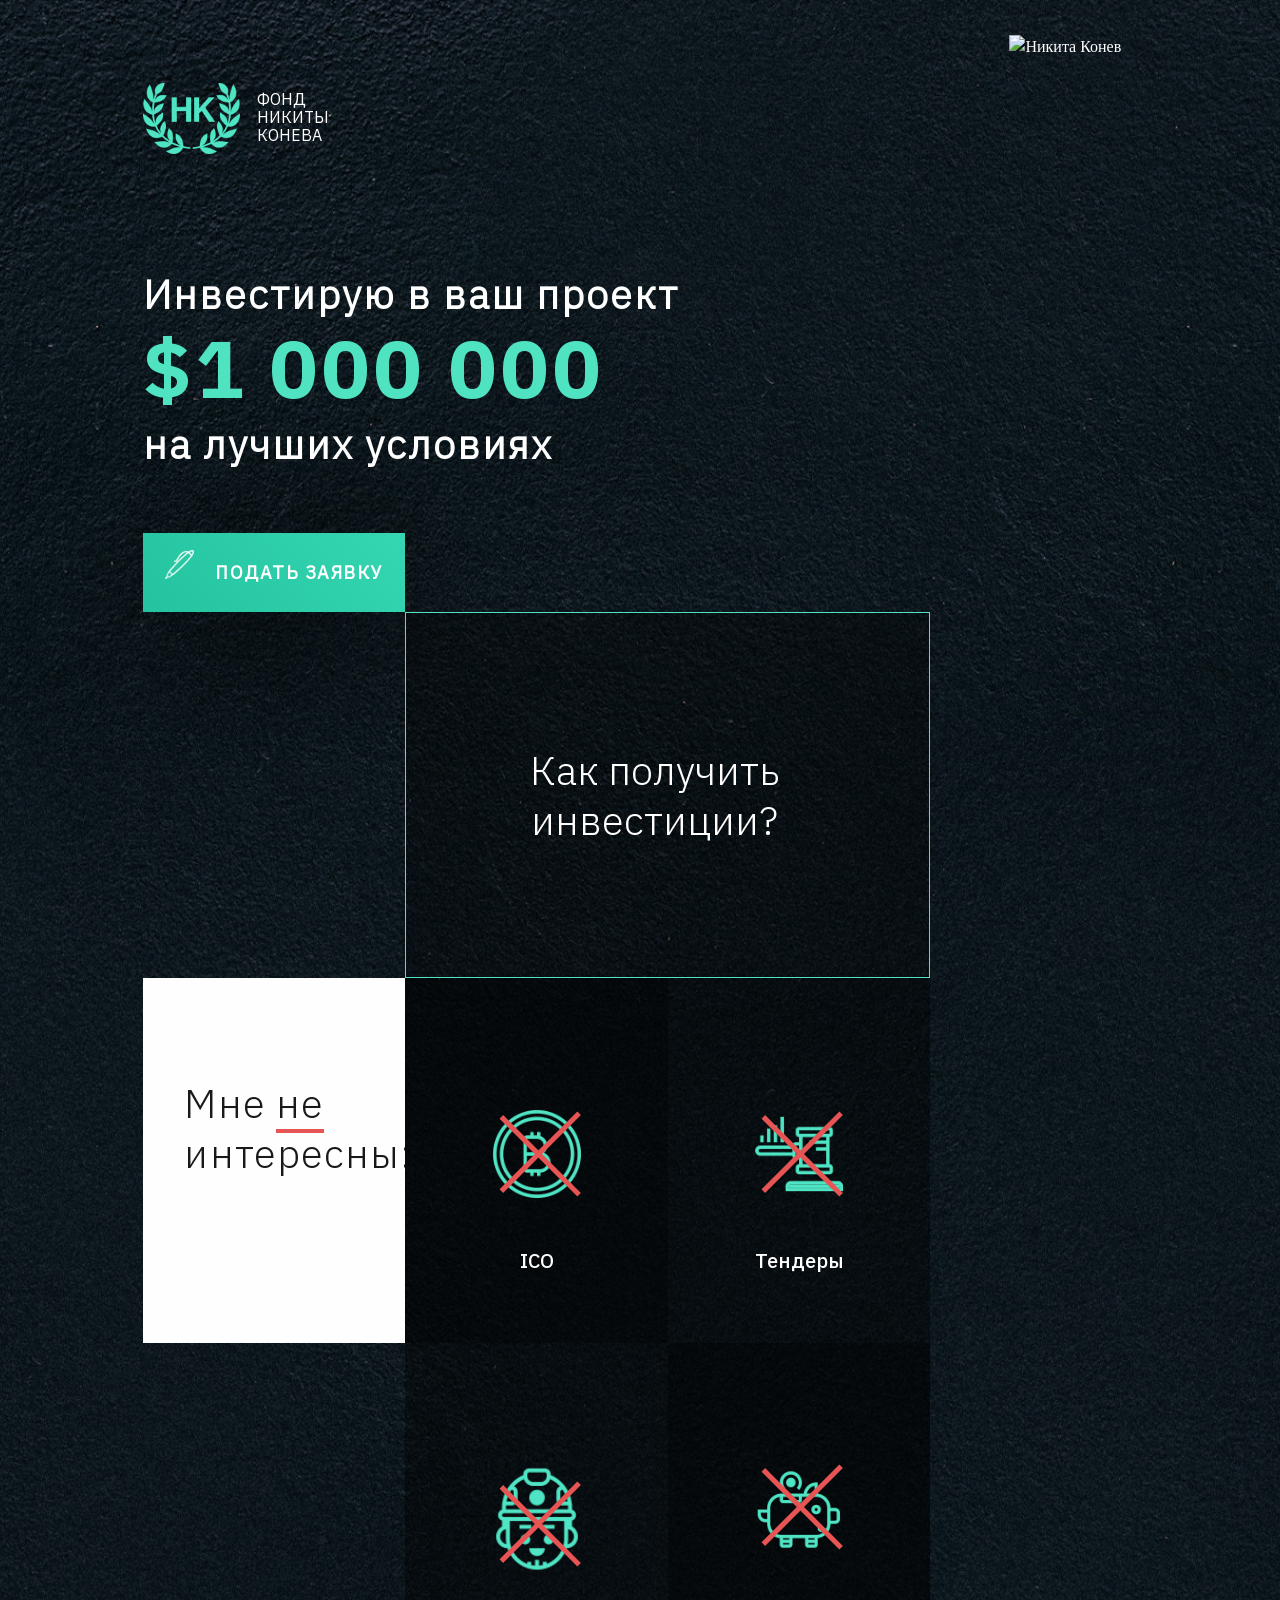
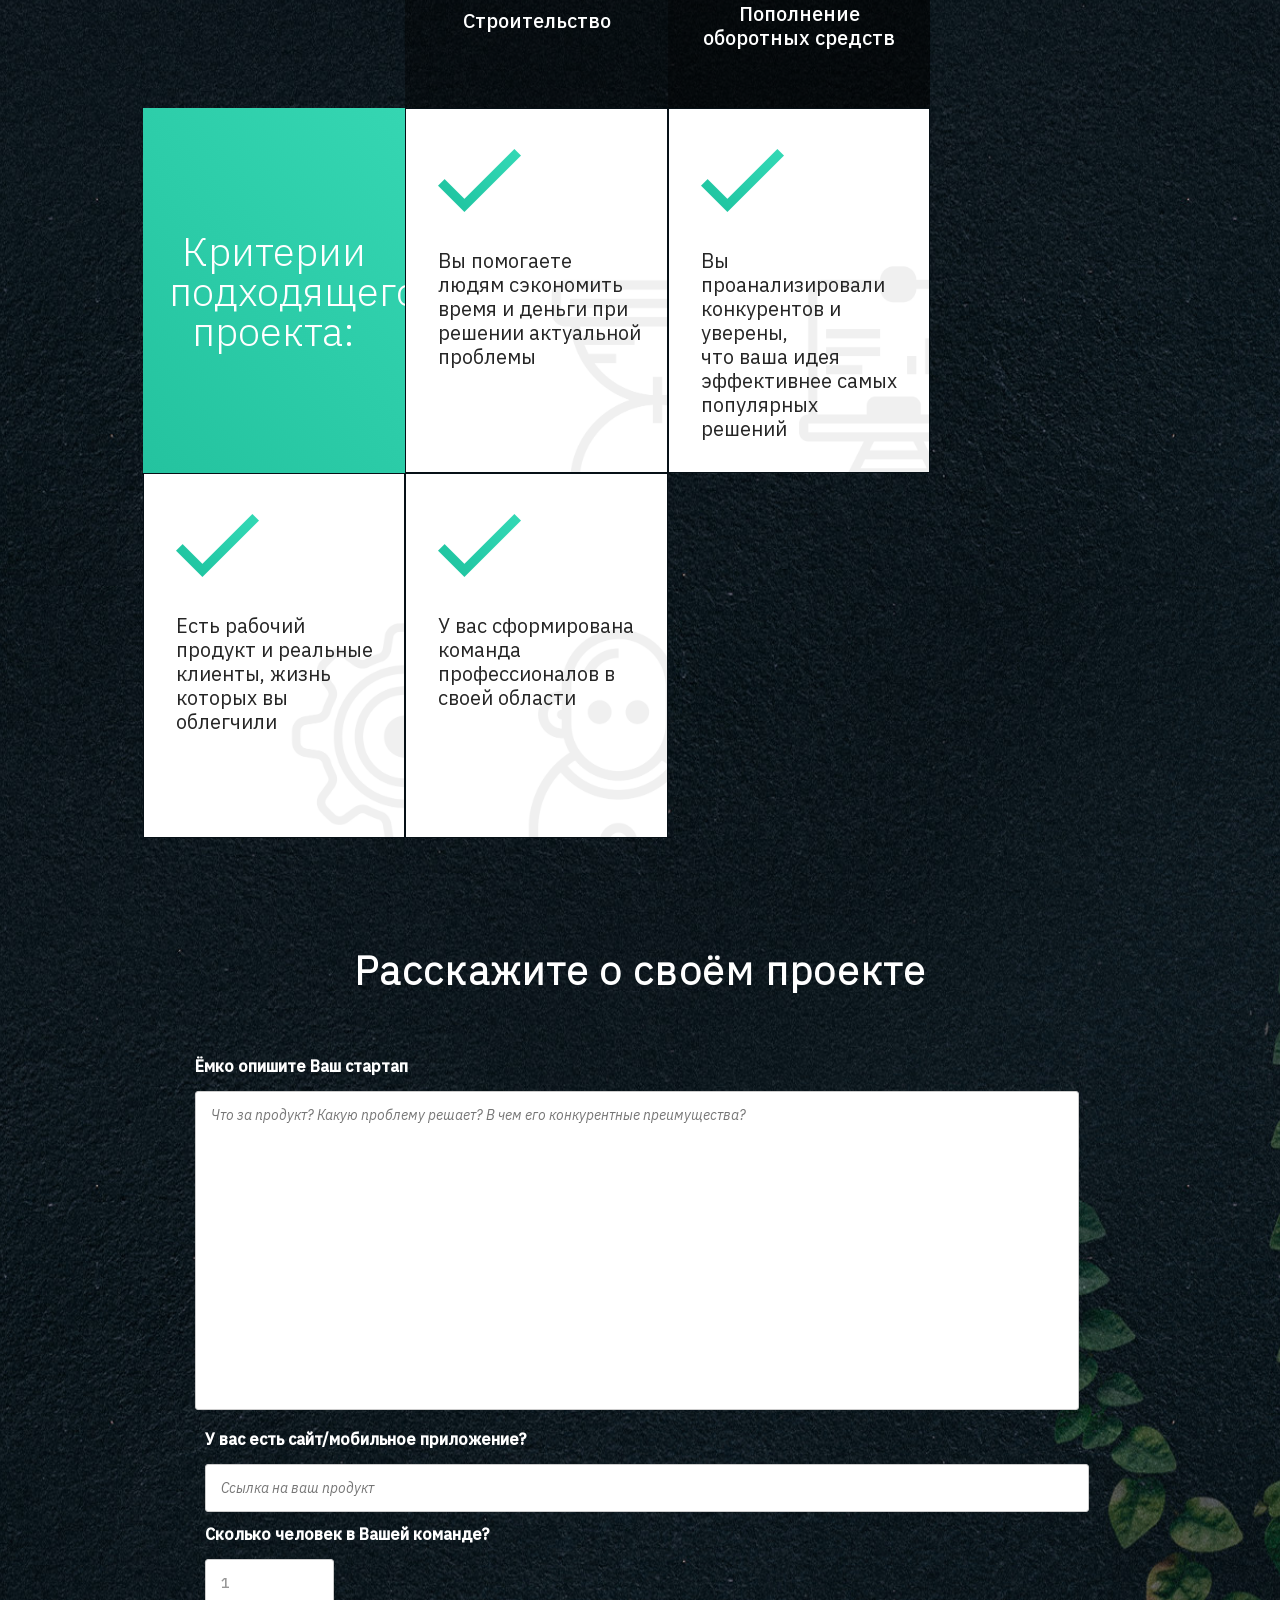
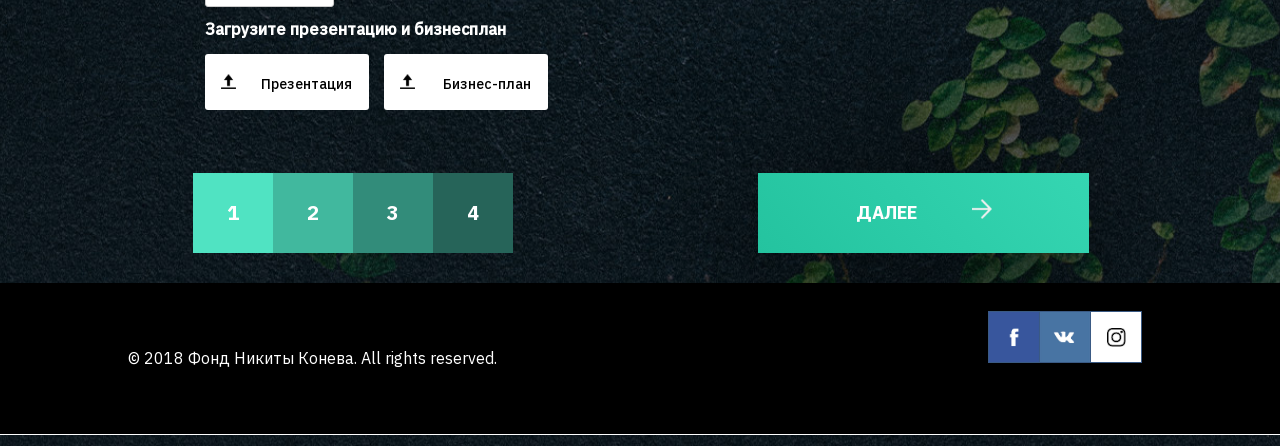
==== commit 6a53177e: "adaptive images" ====
--- a/index.html
+++ b/index.html
@@ -165,10 +165,7 @@
   height: 100%;
   position: relative;
   z-index: 4;
- 
- 
-  
-  
+   
 }
 .content_block
  {
@@ -292,7 +289,7 @@
             <div class="video_block">
                 
                 <div class="video_block__content">
-                   <button onclick="PopUpShow()" id="turnOn_video"></button>
+                  <!--  <button onclick="PopUpShow()" id="turnOn_video"></button> -->
                     <p class="video_block__title">Как получить инвестиции?</p>
                 </div>
             </div>
@@ -386,12 +383,11 @@
 <section id="form">
     <div class="container ">
     <h2 class="form_title">Расскажите о своём проекте</h2>
-     <div class="form_container">               
+     <div id="full_form" class="form_container">               
      <form id="msform" action="mail.php" method="POST" enctype="multipart/form-data">    
     <fieldset>
       <div class="first_part">
-        <h3 class="fs-title">Ёмко опишите Ваш стартап</h3> 
-        
+        <h3 class="fs-title">Ёмко опишите Ваш стартап</h3>
         <textarea name="startup" placeholder="Что за продукт? Какую проблему решает? В чем его конкурентные преимущества?"></textarea>
         </div>
         <div class="second_part"> 
@@ -415,17 +411,17 @@
         <input type="text" id="filename_presentation" class="filename" disabled>
         <input type="text" id="filename_plan" class="filename" disabled>
          </div>      
-        <button class="next action-button"> Далее<img class="button_icon" src="images/button_arrow.png" alt="Иконка"></button>
+        <a class="next action-button"> Далее<img class="button_icon" src="images/button_arrow.png" alt="Иконка"></a>
     </fieldset>
     <fieldset>        
         <h3 class="fs-title">Сколько вам нужно денег? На что они пойдут?</h3>
         <textarea name="user_budget" placeholder="Четко, без общих фраз типа: на 'маркетинг' или 'масштабирование'"></textarea>      
-        <button class="next action-button"> Далее<img class="button_icon" src="images/button_arrow.png" alt="Иконка"></button>
+        <a class="next action-button"> Далее<img class="button_icon" src="images/button_arrow.png" alt="Иконка"></a>
     </fieldset>
     <fieldset>        
         <h3 class="fs-title">Сколько мы с вами сможем заработать?</h3>
         <textarea name="user_profit" placeholder="Сколько и на чем мы заработаем? Как прикинули эту сумму? Что для этого должно произойти?" ></textarea>       
-        <button class="next action-button"> Далее<img class="button_icon" src="images/button_arrow.png" alt="Иконка"></button>   
+        <a class="next action-button"> Далее<img class="button_icon" src="images/button_arrow.png" alt="Иконка"></a>   
     </fieldset>
     <fieldset>
        <h3 class="fs-title">Заполните контактную информацию</h3>
@@ -458,7 +454,7 @@
     </div>
 </div>
 </div><!--end wrapper-->
-<footer class="footer container-fluid">        
+<footer class="footer">        
         <div class="container footer_content">          
                 <p class="copyright">&copy; 2018 Фонд Никиты Конева. All rights reserved. </p>               
                 <div class="social_iconsBlock">
@@ -469,21 +465,17 @@
             </div>        
 </footer>
 <!-- END FOOTER -->
-
-<div id="blindLayer" class="container-fluid"></div>
+<div id="blindLayer"></div>
 <!-- Попап заказа обратного звонка  и прайс-листа-->
- <div id="popup1" class= "popup" >
- 
+ <div id="popup1" class= "popup" > 
   <a href="javascript:PopUpHide()">
   <p  class="close1"></p> </a>
   <form id="back_call_popup">
     <video id="video" controls="controls">
         <source src="invest.mp4" type="video/mp4">                      
-    </video>
-   
+    </video>   
   </form>
 </div>
-
 <script src='js/jquery.js'></script>
 <script src='js/ease.js' ></script>    
 <script src='js/wow.min.js' ></script>
@@ -494,20 +486,9 @@
             $(this).removeAttr('style');
             new WOW().init();
 }
-
 </script>
 <script src='js/index.js' defer></script>
-<script src='js/popUp.js' defer></script>
-<script> var path = document.querySelector("svg path");
-var total_length = path.getTotalLength();
-console.log(total_length);</script>
 </body>
 </html>
 
 
-<!-- <script>
-$('.make_order').on('submit', function(event) { 
-$('.modal_callback').css('display','none');
-$('#deliver_message').modal('show');                                    
-});
-</script> -->
--- a/css/style.css
+++ b/css/style.css
@@ -158,6 +158,7 @@
 }
  
 .content_block.green {
+  background-color: rgb(36,195,159);
   background-image: -moz-linear-gradient( 42deg, rgb(36,195,159) 0%, rgb(53,214,178) 100%);
   background-image: -webkit-linear-gradient( 42deg, rgb(36,195,159) 0%, rgb(53,214,178) 100%);
   background-image: -ms-linear-gradient( 42deg, rgb(36,195,159) 0%, rgb(53,214,178) 100%);
@@ -269,7 +270,7 @@
     margin:auto;
     }
     .footer_content{
-     width: 85vw;
+     width: 80vw;
      max-width: 1270px;
      
     }
@@ -391,6 +392,7 @@
 #msform .action-button {
     width: 331px;
   height: 80px;
+  background-color:  rgb(36,195,159);
    background-image: -moz-linear-gradient( 42deg, rgb(36,195,159) 0%, rgb(53,214,178) 100%);
   background-image: -webkit-linear-gradient( 42deg, rgb(36,195,159) 0%, rgb(53,214,178) 100%);
   background-image: -ms-linear-gradient( 42deg, rgb(36,195,159) 0%, rgb(53,214,178) 100%);
@@ -541,7 +543,7 @@
     display: block;
     font-size: 20px;
     color: #fff;
-    /*background-color: red;   */
+    
     
 }
 
@@ -830,7 +832,9 @@
 .content_block.black_hell,
 .content_block.white {
   width: 50%;
-  height: 343px;
+  min-width: 50%;
+  min-height: 343px;
+  box-sizing: border-box;
 }
 }
 
@@ -951,9 +955,7 @@
 
 
 @media screen and (max-width : 767px){
-
-.popup {
-    
+.popup {    
     
     left: 50%;
     margin-left: -150px;
@@ -962,10 +964,8 @@
     top: 40px;
     width: 300px;
     min-height: 200px;
-    z-index: 200;
-    
-}
-
+    z-index: 200;    
+}
 
 .close1 {
     width: 20px;
@@ -973,13 +973,9 @@
     position: absolute;    
     right: 15px;
     top: 5px;
-    z-index: 201
+    z-index: 201;
    
 }
-
-
-
-
 #user_block, .contacts {
   display: block;
   margin-bottom: 2px;  
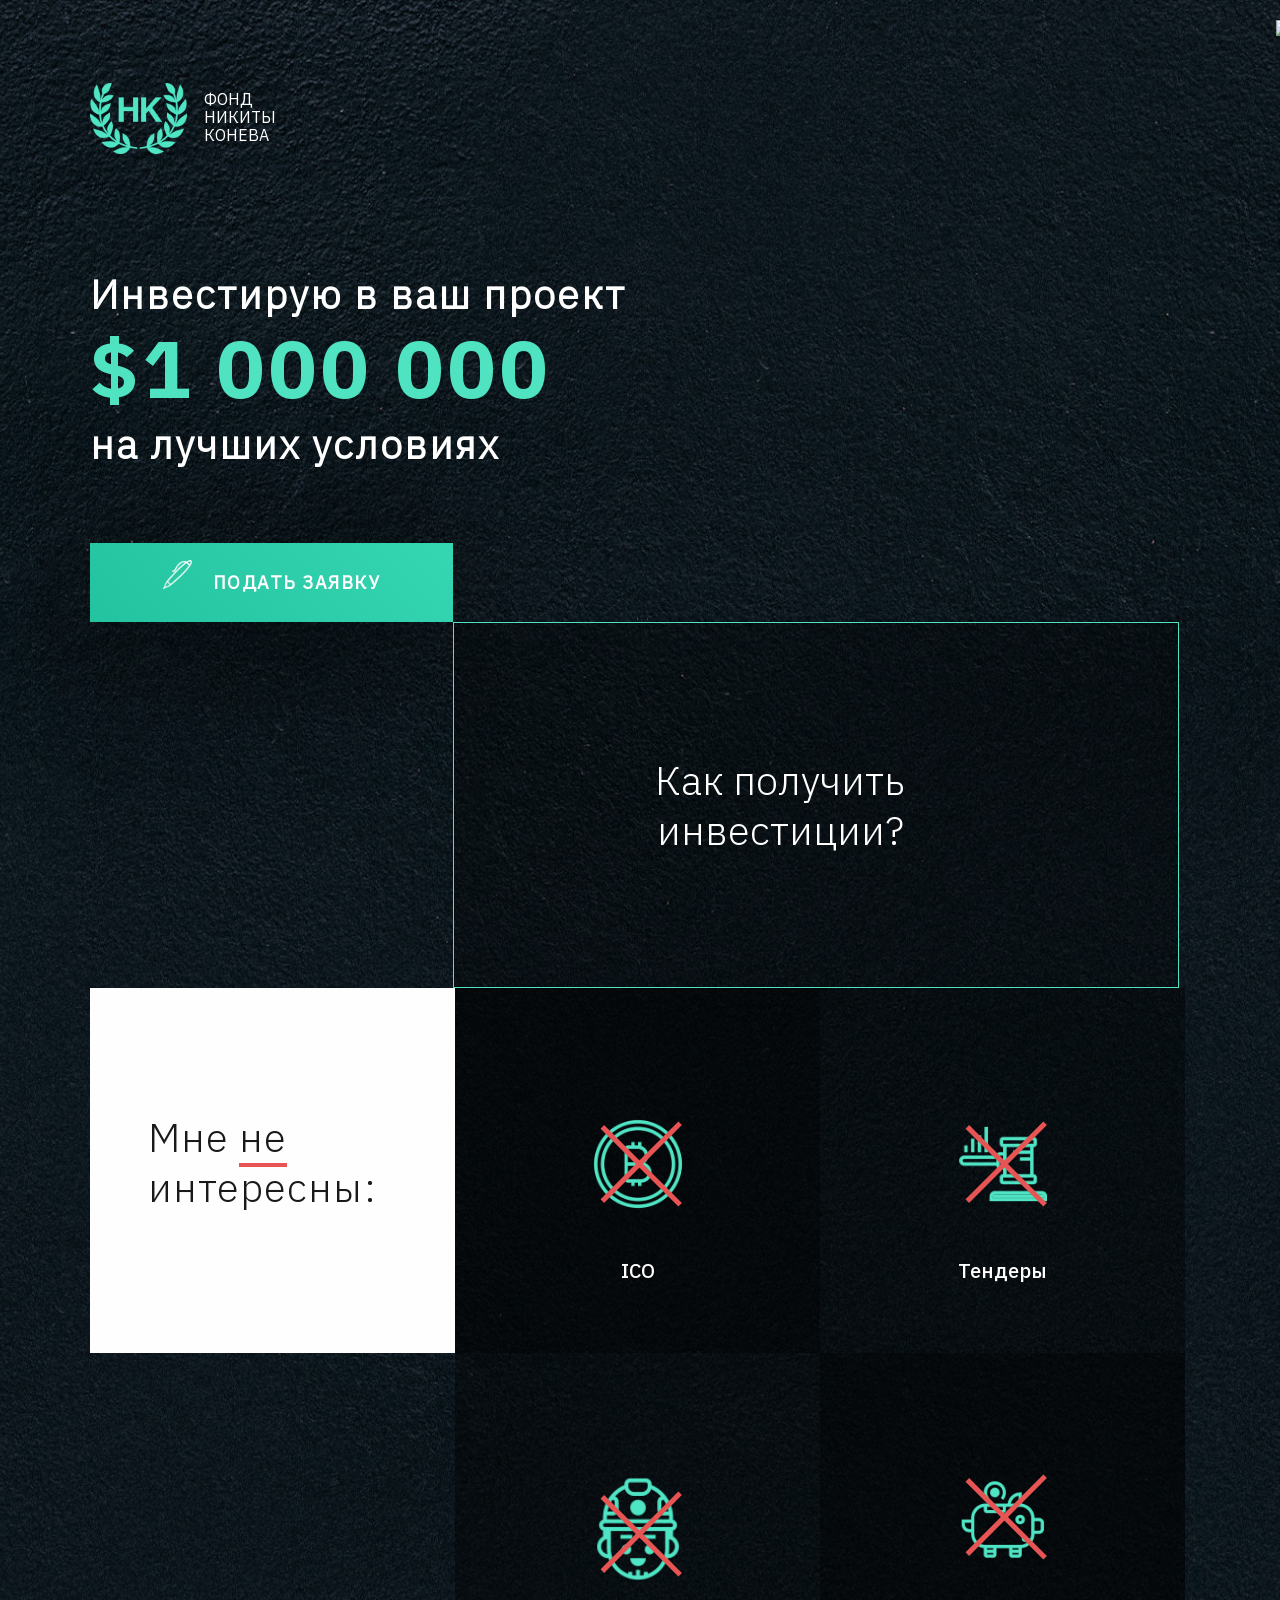
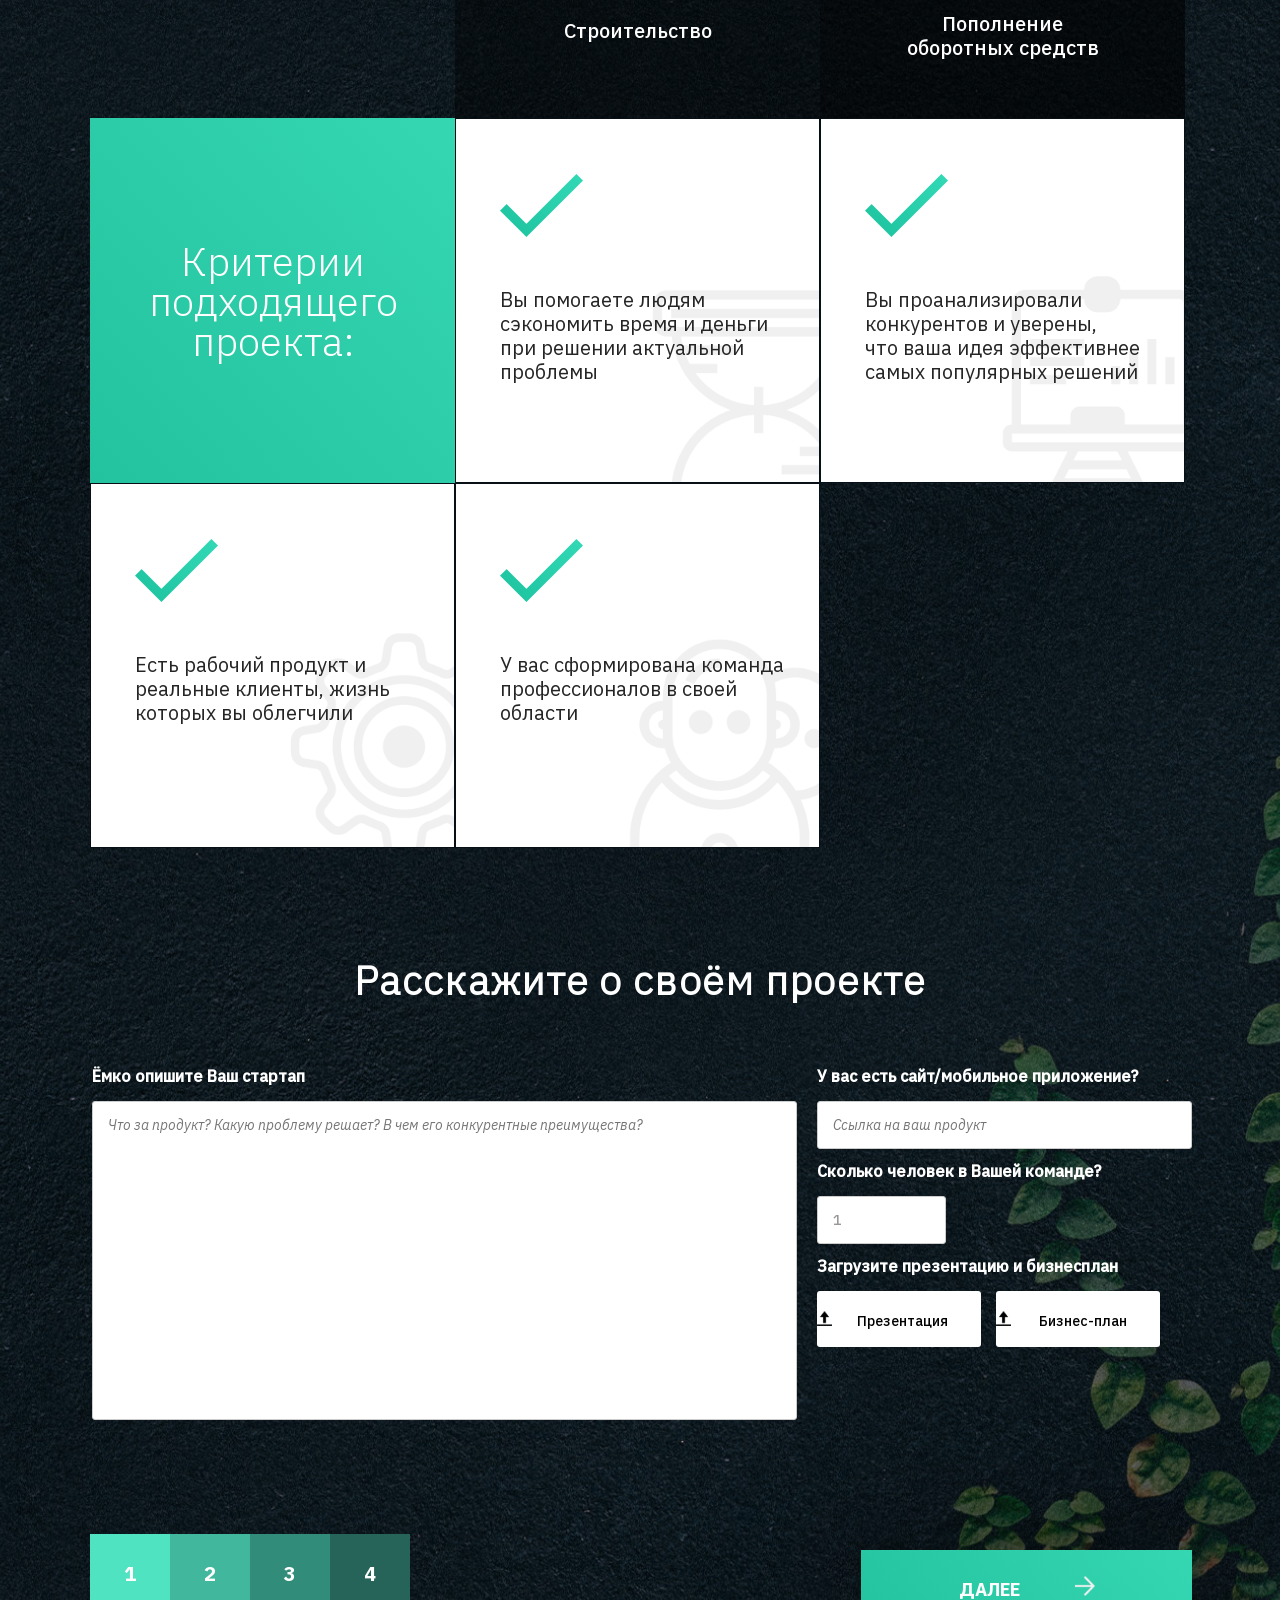
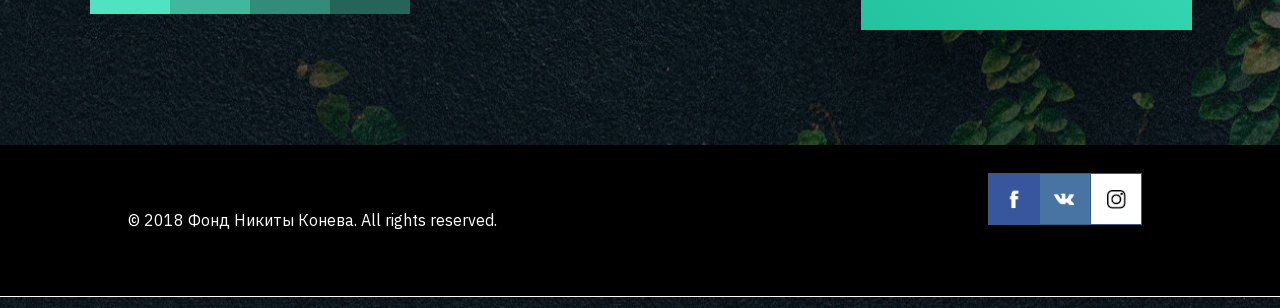
==== commit 5ff9d8ad: "all" ====
--- a/index.html
+++ b/index.html
@@ -31,10 +31,10 @@
 .project_author {
    /* width: 100%;   */
     position: absolute;
-    top: 1%;
-    right: 3%;
+    top: 20px;
+    right: -18%;
     z-index: 1; 
-    max-width: 100%; 
+    max-width: 120%; 
 }
 
 .project_authormobile {
@@ -42,17 +42,26 @@
 }
 
 .wrapper {
-    width: 80vw;
-    max-width: 1270px;
+    width: 90vw;
+    max-width: 1100px;
     height: 100%;
     padding:0;
     margin:0;
     position: relative;
     z-index: 12; 
     margin:auto;
-   /* background-color: blue;*/
-
-}
+    
+
+}
+
+.row_container{
+  max-width: 1100px;
+  margin:auto; 
+  position: relative;
+  z-index: 4;
+  
+}
+
 
 header {
     padding-top: 83px;
@@ -61,11 +70,7 @@
 
 }
 
-.container {
-  /*padding-right: 0;
-  padding-left: 0;*/
-  /*max-width:60vw!important;*/
- /* background-color: green;*/
+.container { 
   margin:auto;
 }
 
@@ -141,7 +146,7 @@
   text-transform: uppercase; 
   display: block;
   text-decoration: none;
-  margin-top: 80px; 
+  margin-top: 90px; 
   letter-spacing: 1.5px;
   /*transition-property: all;
   transition: .4s;*/
@@ -161,10 +166,11 @@
 }
 
 .main_content {
-  max-width: 80%; 
-  height: 100%;
+  /*max-width: 1170px; 
+  height: 100%;*/
   position: relative;
   z-index: 4;
+  /*background-color: red;*/
    
 }
 .content_block
@@ -273,7 +279,7 @@
 <img class="project_authormobile" src="images/mobile.png" alt="Никита Конев">
 
 <header>      
- <div class="container header">
+ <div class="header">
         <img class="logo" src="images/logo.png" alt="Логотип">
         <span class="fond_title">Фонд Никиты Конева</span>
           <div class="header__offer">                  
@@ -283,17 +289,16 @@
         </div>
     </div>
 </header>
-<div class="container">
-       <div class="main_content"> 
+  <div class="row_container">       
         <a href="#form" class="get_offer"><img class="icon_ball" src="images/ball.png" alt="Иконка">Подать заявку</a> 
-            <div class="video_block">
-                
+            <div class="video_block">                
                 <div class="video_block__content">
                   <!--  <button onclick="PopUpShow()" id="turnOn_video"></button> -->
                     <p class="video_block__title">Как получить инвестиции?</p>
                 </div>
-            </div>
-           <div class="row_container">
+         </div>
+   </div>
+ <div class="row_container">
             <div class="content_block out_white wow slideInLeft" data-wow-duration="2s">
                 <div class="out_text title">                      
                     <p class="out_interest_black wow pulse"  data-wow-iteration="2" data-wow-duration="3000ms">Мне <span class="red">не</span> интересны:</p>
@@ -318,8 +323,8 @@
                 <p class="out_interest_white">Тендеры</p> 
             </div>
         </div>
-     </div>
-     <div class="row_container">
+ </div>
+<div class="row_container">
             <div class="content_block empty">               
             </div>
             <div class="content_block black_hell wow slideInRight" data-wow-duration="2s">
@@ -340,8 +345,8 @@
                 <p class="out_interest_white">Пополнение <br>оборотных средств</p> 
             </div>
         </div>  
-       </div>
-        <div class="row_container">      
+ </div>
+<div class="row_container">      
             <div class="content_block green wow slideInLeft" data-wow-duration="2s">
                    <p class="criterion wow pulse"  data-wow-iteration="2" data-wow-duration="3000ms">Критерии подходящего проекта:</p>
             </div>
@@ -361,9 +366,9 @@
                         конкурентов и уверены,<br> 
                         что ваша идея эффективнее 
                         самых популярных решений</p>               
-        </div> 
-    </div>
-         <div class="row_container">           
+             </div> 
+</div>
+<div class="row_container">           
         <div class="content_block block3 white wow slideInLeft" data-wow-duration="1s">           
                 <img class="acceptable_icon wow fadeIn" data-wow-duration="3s" data-wow-delay="2s" src="images/mark.png" alt="Галочка">                                  
                 <p class="acceptable_text description">Есть рабочий продукт и 
@@ -380,19 +385,18 @@
 </div>
 </div>
 <div class="clearfix"></div>
-<section id="form">
-    <div class="container ">
-    <h2 class="form_title">Расскажите о своём проекте</h2>
-     <div id="full_form" class="form_container">               
+<section id="form" class="row_container ">
+  
+    <h2 class="form_title">Расскажите о своём проекте</h2>                
      <form id="msform" action="mail.php" method="POST" enctype="multipart/form-data">    
-    <fieldset>
+    <fieldset class="double_section">
       <div class="first_part">
         <h3 class="fs-title">Ёмко опишите Ваш стартап</h3>
         <textarea name="startup" placeholder="Что за продукт? Какую проблему решает? В чем его конкурентные преимущества?"></textarea>
         </div>
         <div class="second_part"> 
         <h3 class="fs-title">У вас есть сайт/мобильное приложение?</h3>
-        <input type="text" name="site" placeholder="Ссылка на ваш продукт" />        
+        <input class="product" type="text" name="site" placeholder="Ссылка на ваш продукт" />        
         <h3 class="fs-title">Сколько человек в Вашей команде?</h3>        
          <input class="team_amount" name="team" min="1" value="1" type="number">
         <h3 class="fs-title">Загрузите презентацию и бизнесплан</h3>         
@@ -423,7 +427,7 @@
         <textarea name="user_profit" placeholder="Сколько и на чем мы заработаем? Как прикинули эту сумму? Что для этого должно произойти?" ></textarea>       
         <a class="next action-button"> Далее<img class="button_icon" src="images/button_arrow.png" alt="Иконка"></a>   
     </fieldset>
-    <fieldset>
+    <fieldset class="user_info">
        <h3 class="fs-title">Заполните контактную информацию</h3>
        <div id="user_block">
         <input class="compulsory  compulsory1" type="text" name="user_surname" placeholder="Фамилия" required="required"/>
@@ -443,8 +447,8 @@
         <li></li>
     </ul>
 </form>   
-</div>
-</div>
+<!-- </div> -->
+
 </section>
 <div id="letter_sent">
        <div class="letter_sent__content">
--- a/css/style.css
+++ b/css/style.css
@@ -257,7 +257,11 @@
   transform: rotate(-45deg) translate(-55px, 0);
 }
 
-
+#msform {
+  width: 100%;
+  padding-bottom: 115px;
+  
+}
 
 .footer {
     background-color: #000;
@@ -358,7 +362,7 @@
     border-radius: 3px;   
     padding: 0px;    
     box-sizing: border-box;
-    width: 100%; 
+    min-width: 100%; 
     position: relative;
 }
 
@@ -378,6 +382,7 @@
     font-size: 14px;
     color:#989898;
     resize: none;
+    box-sizing: border-box;
 }
 
 #msform input.team_amount {
@@ -411,20 +416,55 @@
 textarea {
     height: 319px;
 }
+
+
+
 .first_part {
-    width: 65%;
-     float: left;
+    width: 65%;    
+     display: inline-block;
       padding-left: 0px;
       padding-right: 10px;
       box-sizing: border-box;
+      float: left;     
+      
+      min-height: 380px;
+      
 }
 .second_part {
-    width: 30%;
+    width: 35%;
+   
     float: left;
     padding-left: 10px;
     padding-right: 0px;
     box-sizing: border-box;
-}
+    float: left;
+   
+    display: block;
+    min-height: 400px;
+    margin-bottom: 43px;
+
+}
+
+@media screen and (min-width : 1200px){
+  .content_block.green,
+  .content_block.white,
+  .content_block{ 
+ 
+  width: 365px;
+  height: 360px;
+  box-sizing: border-box;
+  
+  }
+
+}
+
+.file-upload {
+  display: inline-block;
+  max-width: 50%;
+  margin-right: 15px;
+  float: left;
+}
+
 
 @media screen and (min-width : 1081px){
   .content_block.green,
@@ -436,6 +476,10 @@
   
   }
 
+  .social_iconsBlock {
+  margin-right: 0px;
+}
+
   #progressbar {
     padding-left: 0;
 }
@@ -451,24 +495,13 @@
     margin-left: 33%;
     
 }
-}
-
-
-
-
-@media screen and (min-width : 1200px) and (max-width : 1300px){
-.second_part {
-  
-    width: 50%;
-    box-sizing: border-box;
-}
-.first_part {
-    
-    width: 50%;
-    box-sizing: border-box;
-}
-
-}
+
+
+
+}
+
+
+
 
 
 #msform .action-button:hover, #msform .action-button:focus {
@@ -496,7 +529,7 @@
     overflow: hidden;    
     counter-reset: step;
     max-width: 440px;   
-    margin-bottom: 30px;
+    padding-bottom: 115px;
     position: relative; 
     display: inline-block;
     position: absolute;
@@ -504,10 +537,21 @@
     left: 0;
 }
 
+
+@media screen and (max-width : 540px){
+#progressbar {    
+     
+    padding-bottom: 0px;
+    
+}
+}
+
+
+
 .form_container {
   
   height: 100%;
-  width: 95%;
+  width: 100%;
   margin:auto;
 }
 
@@ -600,8 +644,8 @@
      position: absolute;
      top: 0;
      left: 0;
-     width: 100%;
-     height: 100%;
+     /*width: 100%;
+     height: 100%;*/
      cursor: pointer;
 
 }
@@ -704,11 +748,27 @@
 }
 }
 
+
+
 @media screen and (max-width : 1080px){
 .wrapper {
   width: 90vw;
   position: static;
 }
+#form {
+ width: 90%; 
+ margin:auto;
+}
+
+
+#msform input.product {
+  max-width: 300px;
+  display: block;
+  text-align: left;
+
+
+}
+
 
 .video_block {
     width: 100%;
@@ -717,12 +777,11 @@
 
 }
 
-
-
-.main_content{
-  max-width: 90%;
-  margin:auto;
-}
+.social_iconsBlock {
+  margin-right: 38px;
+}
+
+
 
 .content_block.out_white
  {
@@ -801,7 +860,15 @@
   padding-left: 0;
 }
 
-
+.first_part,
+.second_part {
+  width: 90%;
+  max-width: 90%;
+  float: none;
+  display: block;
+  min-height: auto;
+  margin:auto;
+}
 
 
 .form_title {    
@@ -815,9 +882,7 @@
   display: none;
 }
 
-.social_iconsBlock {
-  margin-right: 38px;
-}
+
 
 
 .content_block.white {
@@ -845,6 +910,17 @@
 
  
 }
+#msform {
+    padding-bottom: 40px;
+}
+
+
+.second_part {
+  height: 400px;
+  
+}
+
+
 .out_interest_white {
     font-size: 18px;
     
@@ -853,10 +929,7 @@
 }
 
 
-.first_part,
-.second_part {
-  width: 100%;
-}
+
 
 .form_container {
   width: 90%;
@@ -1187,6 +1260,10 @@
 
 @media screen and (max-width : 550px){
 
+.contacts {
+  min-height: 180px;
+  
+}
 
 
 
@@ -1232,6 +1309,11 @@
    float: none;
 }
 
+#msform #send {
+  position: relative;
+
+}
+
 #progressbar {
   float: none;
   display: block; 
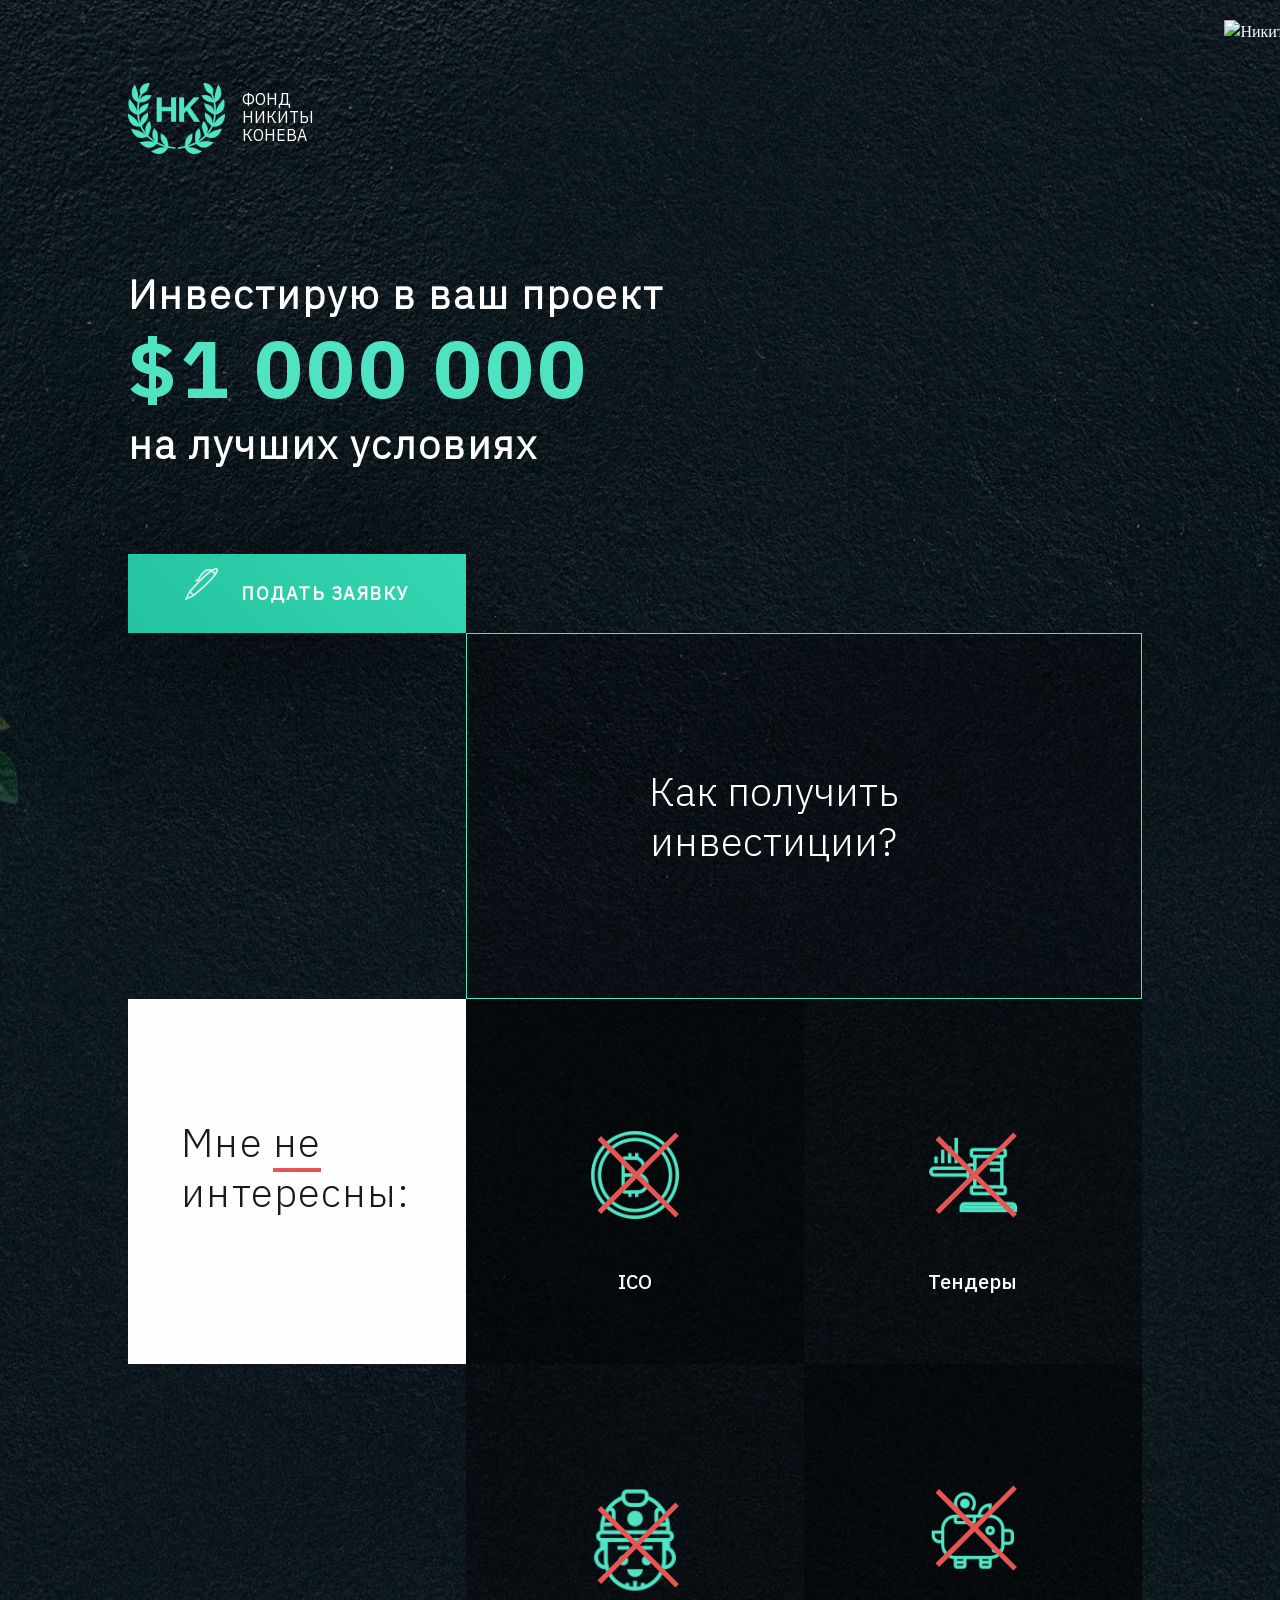
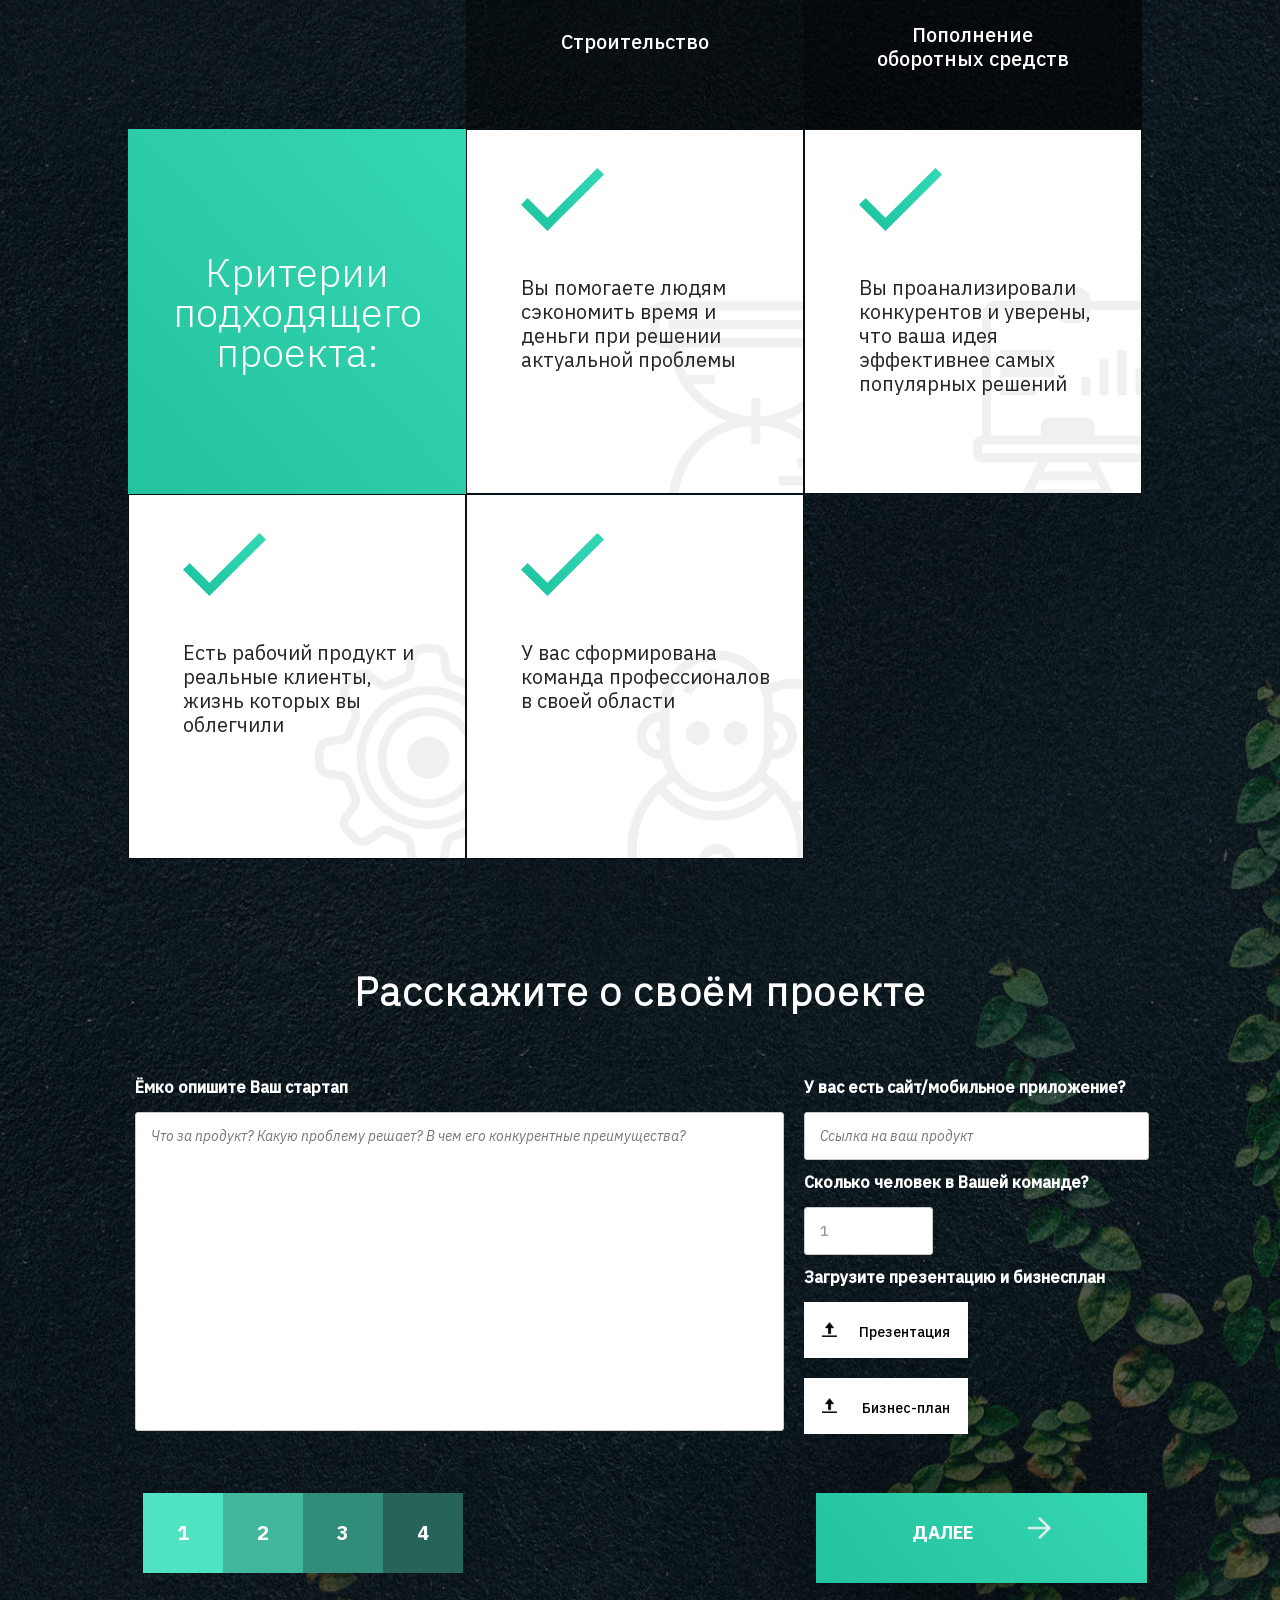
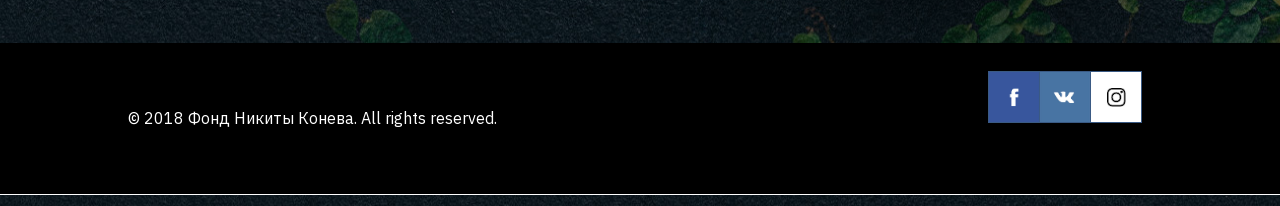
==== commit 0b8d11e8: "fix" ====
--- a/index.html
+++ b/index.html
@@ -12,90 +12,81 @@
    <!--  <link href="css/grid.css" rel="stylesheet"> -->
     <!-- Favicon -->
     <style>
-    body{
-    width: 100vw;
+    html{
+    	font-size: 16px;
+    }
+    body{  
+    min-width: 320px;
     height: 100%;
-    margin-bottom: -150px;
-    min-width: 320px;
-    padding: 0px;
-    margin: 0px auto;      
-    font-size: 16px;
+    padding: 0;
     line-height: 1.5em;
     color: #fff;
     background-image: url(images/noise.jpg);
     background-position: center top;
     background-size: cover;
-    background-repeat: no-repeat;   
-}
-
-.project_author {
-   /* width: 100%;   */
-    position: absolute;
-    top: 20px;
-    right: -18%;
-    z-index: 1; 
-    max-width: 120%; 
-}
-
-.project_authormobile {
-    display: none;
-}
-
-.wrapper {
-    width: 90vw;
+    background-repeat: no-repeat;    
+    
+}
+   .wrapper {
+    width: 80vw;
     max-width: 1100px;
+    max-width:  68.75rem;
+    min-height: 100%;
     height: 100%;
-    padding:0;
-    margin:0;
+    padding:0;    
     position: relative;
     z-index: 12; 
     margin:auto;
-    
-
-}
-
-.row_container{
-  max-width: 1100px;
-  margin:auto; 
-  position: relative;
-  z-index: 4;
+    margin-bottom: -9.375rem;
+       
+}
+.overlay {
   
-}
-
-
+    background: rgba(0, 0, 0, 0.2) repeat-y;
+    bottom: 0;
+    left: 0;
+    position: fixed;
+    display: none;
+    right: 0;
+    top: 0;
+    z-index: 3;   
+    height: 100%;
+    min-height:100%;
+    width: 100%
+}
+/*Шапка*/
 header {
-    padding-top: 83px;
+    padding-top: 5.1875rem;
     position: relative;
     z-index: 13;
-
-}
-
-.container { 
-  margin:auto;
+    font-size: 16px;
 }
 
 .logo  {
 float: left;
-width: 97px;
-margin-right: 17px;
-
-
-}
+width: 6.0625em;
+margin-right: 1.0625em;
+}
+
+
+
 .fond_title {
     text-transform: uppercase;
-    max-width: 70px;
-    font-size: 16px;
+    max-width:  4.375em;
+    font-size: 1em;
     font-family: 'IBM Plex Sans';
     text-align: left;
     line-height: 1.125;
     display: inline-block;
-    padding-top: 7px;
-}
-
-
+    padding-top: 0.4375em;
+}
+
+.header__offer {
+	 font-size: 16px;
+}
 
 .offer {
-  font-size: 40px;
+  font-size: 2.5rem;
   font-family: "IBM Plex Sans Light";
   letter-spacing: 2px;
   color: rgb(255, 255, 255);
@@ -103,28 +94,39 @@
   margin-top: 137px;
 }
 .offer_sum {
-  font-size: 80px;
+  font-size: 5rem;
   font-family: "IBM Plex Sans Bold";
   color: rgb(80, 227, 194);
   font-weight: bold;
   text-transform: uppercase;
-  line-height: 80px;
+  line-height: 5rem;
   display: block; 
-  padding-top: 25px;
-  padding-bottom: 27px;  
-  letter-spacing: 4px;
-}
-
-@media screen and (max-width : 768px){
-.offer_sum {
-  font-size: 60px;
-}
-.offer {
-  font-size: 30px; 
-  line-height: 30px; 
-}
-}
-
+  padding-top: 1.5625rem;
+  padding-bottom: 1.6875rem;  
+  letter-spacing: 0.25rem;
+}
+
+
+.project_author {  
+    position: absolute;
+    top: 1.25em;
+    right: -18%;
+    z-index: 1; 
+    max-width: 120%; 
+}
+
+.project_authormobile {
+    display: none;
+}
+
+.row_container{
+  width: 100%;
+  font-size: 16px;
+  margin:auto; 
+  position: relative;
+  z-index: 4; 
+  
+}
 
 
 
@@ -133,7 +135,7 @@
   background-image: -webkit-linear-gradient( 42deg, rgb(36,195,159) 0%, rgb(53,214,178) 100%);
   background-image: -ms-linear-gradient( 42deg, rgb(36,195,159) 0%, rgb(53,214,178) 100%);
   box-shadow: 0px 19px 142px 0px rgba(0, 0, 0, 0.72);
-  font-size: 18px;
+  font-size: 1.125em;
   font-family: "IBM Plex Sans";
   color: rgb(255, 255, 255);
   font-weight: bold;
@@ -146,10 +148,9 @@
   text-transform: uppercase; 
   display: block;
   text-decoration: none;
-  margin-top: 90px; 
+  margin-top: 5.625em; 
   letter-spacing: 1.5px;
-  /*transition-property: all;
-  transition: .4s;*/
+ 
   
   }
 .get_offer:hover{
@@ -161,31 +162,17 @@
 }
 .icon_ball {
     display: inline-block;
-    max-height: 29px;
-    margin-right: 21px;
-}
-
-.main_content {
-  /*max-width: 1170px; 
-  height: 100%;*/
-  position: relative;
-  z-index: 4;
-  /*background-color: red;*/
-   
-}
-.content_block
- {
-  width: 33%;
-  float: left;
-  max-width: 366px!important;
-  max-height: 365px!important;
-}
+    max-height: 1.8125em;
+    margin-right: 1.3125em;
+}
+
+
 .video_block {
     background-color: rgba(0, 0, 0, 0.302);
-    min-width: 380px;
+   /* min-width: 380px;*/
     width: 66%;
-    height: 366px;
-    border: 1px solid rgb(80, 227, 194);
+    height: 22.875em;
+    border: 0.0625em solid rgb(80, 227, 194);
     display: block;
     margin-left: 33%;
     display: flex;
@@ -199,7 +186,7 @@
 }
 
 .video_block__title {
-  font-size: 40px;
+  font-size: 2.5em;
   font-family: "IBM Plex Sans Light";
   color: rgb(255, 255, 255);
   line-height: 1.25;
@@ -210,7 +197,6 @@
    
 }
 #video {
- /* display: none;*/
   width: 100%; 
   min-height: 320px;  
   margin:auto;
@@ -240,44 +226,27 @@
      -o-transform: scale(1.1);
         transform: scale(1.1);
 }
-.overlay {
-  
-    background: rgba(0, 0, 0, 0.2) repeat-y;
-    bottom: 0;
-    left: 0;
-    position: fixed;
-    display: none;
-    right: 0;
-    top: 0;
-    z-index: 3;   
-    height: 100%;
-    min-height:100%;
-    width: 100%
-}
-  
-
-
-
-    </style>
+
+
+
+
+</style>
     <!-- Style -->
     <link href="css/style.css" rel="stylesheet">
-    <link href="css/animate.css" rel="stylesheet">    
+    <link href="css/animate.css" rel="stylesheet">   
+    <link href="css/responsive.css" rel="stylesheet">  
     <!-- HTML5 Shim and Respond.js IE8 support of HTML5 elements and media queries -->
     <!-- WARNING: Respond.js doesn't work if you view the page via file:// -->
     <!--[if lt IE 9]>
 	  <script src="https://oss.maxcdn.com/libs/html5shiv/3.7.0/html5shiv.js"></script>
 	  <script src="https://oss.maxcdn.com/libs/respond.js/1.4.2/respond.min.js"></script>
-	<![endif]-->
-   
+	<![endif]-->   
 </head>
-
-<body>
- 
+<body> 
 <div class="wrapper">
 <div class="overlay"></div>
-<img class="project_author" src="images/Nikita.png" alt="Никита Конев">
+<img class="project_author" src="images/Nikita3.png" alt="Никита Конев">
 <img class="project_authormobile" src="images/mobile.png" alt="Никита Конев">
-
 <header>      
  <div class="header">
         <img class="logo" src="images/logo.png" alt="Логотип">
@@ -298,23 +267,23 @@
                 </div>
          </div>
    </div>
- <div class="row_container">
+   <div class="row_container">
             <div class="content_block out_white wow slideInLeft" data-wow-duration="2s">
                 <div class="out_text title">                      
                     <p class="out_interest_black wow pulse"  data-wow-iteration="2" data-wow-duration="3000ms">Мне <span class="red">не</span> интересны:</p>
-                </div> 
-            </div>
-            <div class="content_block black wow slideInRight" data-wow-duration="2s">
-               <div class="out_text directions">
-                          
-               <object class="svg_icons wow flash" data-wow-delay="3s" data-wow-duration="1s"  data-wow-iteration="1" name="graph" type="image/svg+xml" data="images/bitcoin.svg" width="150" height="150"></object>
-               <div class="cross wow rollIn " data-wow-duration="2s" data-wow-delay="2s" data-wow-iteration="1">
-                    <div class="x"></div>
                 </div>
-               <p class="out_interest_white">ICO</p>
-            </div>
-            </div>        
-            <div class="content_block black_hell wow slideInRight" data-wow-duration="2s" data-wow-delay="1s">
+            </div>    
+
+             <div class="content_block black wow slideInRight" data-wow-duration="2s">
+               <div class="out_text directions">                          
+                  <object class="svg_icons wow flash" data-wow-delay="3s" data-wow-duration="1s"  data-wow-iteration="1" name="graph" type="image/svg+xml" data="images/bitcoin.svg" width="150" height="150"></object>
+                   <div class="cross wow rollIn " data-wow-duration="2s" data-wow-delay="2s" data-wow-iteration="1">
+                      <div class="x"></div>
+                    </div>
+                  <p class="out_interest_white">ICO</p>
+                </div>
+           </div>     
+           <div class="content_block black_hell wow slideInRight" data-wow-duration="2s" data-wow-delay="1s">
                <div class="out_text directions">               
                 <object class="svg_icons wow flash" data-wow-delay="3s" data-wow-duration="1s"  data-wow-iteration="1" name="graph" type="image/svg+xml" data="images/tender.svg" width="150" height="150"></object> 
                 <div class="cross wow rollIn " data-wow-duration="2s" data-wow-delay="2s" data-wow-iteration="1" >
@@ -322,9 +291,9 @@
                  </div>
                 <p class="out_interest_white">Тендеры</p> 
             </div>
-        </div>
- </div>
-<div class="row_container">
+ </div> 
+
+ <div class="row_container">
             <div class="content_block empty">               
             </div>
             <div class="content_block black_hell wow slideInRight" data-wow-duration="2s">
@@ -383,13 +352,12 @@
         </div>    
     </div>
 </div>
-</div>
+
 <div class="clearfix"></div>
-<section id="form" class="row_container ">
-  
+<section id="form" class="row_container">  
     <h2 class="form_title">Расскажите о своём проекте</h2>                
      <form id="msform" action="mail.php" method="POST" enctype="multipart/form-data">    
-    <fieldset class="double_section">
+    <fieldset class="double_section question">
       <div class="first_part">
         <h3 class="fs-title">Ёмко опишите Ваш стартап</h3>
         <textarea name="startup" placeholder="Что за продукт? Какую проблему решает? В чем его конкурентные преимущества?"></textarea>
@@ -415,17 +383,17 @@
         <input type="text" id="filename_presentation" class="filename" disabled>
         <input type="text" id="filename_plan" class="filename" disabled>
          </div>      
-        <a class="next action-button"> Далее<img class="button_icon" src="images/button_arrow.png" alt="Иконка"></a>
+        <!-- <a class="next action-button"> Далее<img class="button_icon" src="images/button_arrow.png" alt="Иконка"></a> -->
     </fieldset>
     <fieldset>        
         <h3 class="fs-title">Сколько вам нужно денег? На что они пойдут?</h3>
         <textarea name="user_budget" placeholder="Четко, без общих фраз типа: на 'маркетинг' или 'масштабирование'"></textarea>      
-        <a class="next action-button"> Далее<img class="button_icon" src="images/button_arrow.png" alt="Иконка"></a>
+        <!-- <a class="next action-button"> Далее<img class="button_icon" src="images/button_arrow.png" alt="Иконка"></a> -->
     </fieldset>
     <fieldset>        
         <h3 class="fs-title">Сколько мы с вами сможем заработать?</h3>
         <textarea name="user_profit" placeholder="Сколько и на чем мы заработаем? Как прикинули эту сумму? Что для этого должно произойти?" ></textarea>       
-        <a class="next action-button"> Далее<img class="button_icon" src="images/button_arrow.png" alt="Иконка"></a>   
+        
     </fieldset>
     <fieldset class="user_info">
        <h3 class="fs-title">Заполните контактную информацию</h3>
@@ -438,28 +406,34 @@
         <input class="compulsory compulsory2" type="tel" name="user_phone" placeholder="Телефон" required="required"/>
         <input class="compulsory compulsory2" type="email" name="user_email" placeholder="E-mail" required="required"/> 
     </div>
-    <button id="send" type="submit" class="action-button"> Отправить</button>    
+    
     </fieldset>
-    <ul id="progressbar">
+    <div class="button_block">
+     <a class="next action-button"> Далее<img class="button_icon" src="images/button_arrow.png" alt="Иконка"></a> 
+      <button id="send" type="submit" class="action-button"> Отправить</button>    
+       <ul id="progressbar">
         <li class="active"></li>
         <li></li>
         <li></li>
         <li></li>
-    </ul>
-</form>   
-<!-- </div> -->
-
-</section>
+       </ul>
+   </div>
+
+</form> 
 <div id="letter_sent">
        <div class="letter_sent__content">
        <object class="svg_sent" name="graph" type="image/svg+xml" data="images/sent_icon.svg" width="150" height="150"></object>        
         <h3 class="letter">Ваш запрос отправлен</h3>
         <h4 class="letter smaller_text">Мы свяжемся с вами как только будем готовы обсудить детали и условия.</h4>
     </div>
-</div>
+</div>   
+ </div> 
+
+</section>
+
 </div><!--end wrapper-->
-<footer class="footer">        
-        <div class="container footer_content">          
+ <footer class="footer">        
+        <div class="footer_content">          
                 <p class="copyright">&copy; 2018 Фонд Никиты Конева. All rights reserved. </p>               
                 <div class="social_iconsBlock">
                     <a href="https://www.facebook.com/nikita.konev.50" target="_blank" ><img class="social_icon" src="images/facebook.jpg" alt="Facebook"></a>
@@ -467,19 +441,20 @@
                      <a href="https://www.instagram.com/nikitakonev1/" target="_blank" ><img class="social_icon" src="images/instagram.jpg" alt="Инстаграм"></a>
                 </div>           
             </div>        
-</footer>
+</footer> 
 <!-- END FOOTER -->
-<div id="blindLayer"></div>
-<!-- Попап заказа обратного звонка  и прайс-листа-->
+
+<!-- Попап видео-->
+<!-- <div id="blindLayer"></div>
  <div id="popup1" class= "popup" > 
   <a href="javascript:PopUpHide()">
   <p  class="close1"></p> </a>
   <form id="back_call_popup">
     <video id="video" controls="controls">
-        <source src="invest.mp4" type="video/mp4">                      
+        <source src="" type="video/mp4">                      
     </video>   
   </form>
-</div>
+</div> -->
 <script src='js/jquery.js'></script>
 <script src='js/ease.js' ></script>    
 <script src='js/wow.min.js' ></script>
@@ -492,6 +467,14 @@
 }
 </script>
 <script src='js/index.js' defer></script>
+<script>
+$('#msform').on('submit', function(event) { 
+$('#progressbar').hide('slow');
+$('#msform').css('display', 'none');
+$('#letter_sent').fadeIn('fast');
+                                 
+});
+</script>
 </body>
 </html>
 
--- a/css/style.css
+++ b/css/style.css
@@ -72,12 +72,12 @@
 .clearfix:before,
 .clearfix:after {
     content: " ";
-    display: table
+    display: table;
 }
 
 .clearfix:after,
 .container:after {
-    clear: both
+    clear: both;
 }
 
 
@@ -106,18 +106,18 @@
 .svg_icons {
   display: block;
   margin:auto;
-  margin-top: 50px;
+  margin-top: 3.125rem;
 }
 .out_interest_white{
    color: #fff;    
-   bottom: 20px;
+   bottom: 1.25rem;
    text-align: center;
-   font-size: 20px;
+   font-size: 1.25rem;
    font-family: "IBM Plex Sans Medium";  
 }
 .out_interest_black {
   font-family: "IBM Plex Sans Light"; 
-  font-size: 40px; 
+  font-size:  2.5rem; 
   letter-spacing: 1.1px;
    line-height: 1.25;
    text-align: left;
@@ -126,21 +126,21 @@
    padding-top: 23%;
 }
 .out_interest_black span.red {
-  border-bottom: 4px solid rgb(231, 84, 84);
+  border-bottom: 0.25rem solid rgb(231, 84, 84);
 }
 .out_of_icon {
     display: inline-block;
-    width: 100px;
-    height: 97px;
+    width: 6.25rem;
+    height: 6.0625rem;
    }
 .acceptable_icon {
-    width: 83px;
-  height: 63px;  
+    width: 5.1875rem;
+  height: 3.9375rem;  
   display: block;
   margin-bottom: 18%;
 }
 .acceptable_text .description {
-  font-size: 20px;
+  font-size: 1.25rem;
   font-family: "IBM Plex Sans Medium";
   color: rgb(37, 37, 37);
   line-height: 1.5;
@@ -149,11 +149,11 @@
   margin:auto;   
 }
 .back_icon {
-    width: 250px;
-    height: 250px;
+    width: 15.625rem;
+    height: 15.625rem;
     position: absolute;
     bottom: 0;
-    right: 10px;
+    right: 0.625rem;
     z-index: 0;    
 }
  
@@ -173,12 +173,16 @@
  background-position: center;
  background-repeat: no-repeat;
   
-  font-size: 20px;
+  font-size: 1.25rem;
   font-family: "IBM Plex Sans";
   color: rgb(37, 37, 37);
   padding-right: 3%;
-  padding-top: 5%;
-  padding-left: 4%;
+  /*padding-top: 5%;
+  padding-left: 4%;*/
+   padding-top: 2.375rem;
+   padding-left: 3.375rem;
+  
+
   border: 1px solid #061016;
 }
 
@@ -199,7 +203,7 @@
 }
 
 .criterion {
-  font-size: 40px;
+  font-size: 2.5em;
   font-family: "IBM Plex Sans Light";
   color: rgb(255, 255, 255);
   line-height: 1.25;
@@ -222,19 +226,19 @@
 }
 
 .cross {
-    height: 100px;
-    width: 100px;
+    height: 6.25rem;
+    width: 6.25rem;
     background-color: transparent;
     margin:auto;
     position: absolute;
-    top:70px;    
+    top:4.375rem;    
     left:0;
     right:0;
 }
 
 .x {
-  width: 110px;
-  height: 110px;
+  width: 6.875rem;
+  height: 6.875rem;
   position: relative;
 }
 
@@ -246,7 +250,7 @@
   left: 0;
   right: 0;
   bottom: 0;
-  border-right: 5px solid #e75454;
+  border-right: 0.3125rem solid #e75454;
 }
 
 .x::before {
@@ -258,15 +262,13 @@
 }
 
 #msform {
-  width: 100%;
-  padding-bottom: 115px;
-  
-}
-
+  width: 100%; 
+  
+}
 .footer {
     background-color: #000;
-    min-height: 150px;
-    line-height: 150px;
+    min-height: 9.375rem;
+    line-height: 9.375rem;
     border-bottom: 1px solid #fff;
     position: relative;
     z-index: 33;
@@ -275,34 +277,34 @@
     }
     .footer_content{
      width: 80vw;
-     max-width: 1270px;
-     
+     max-width: 1100px;
+     margin:auto;
+        
     }
 
 p.copyright {
     color: #fff;
     font-family: 'IBM Plex Sans';
     text-align: left;
-    font-size: 16px;
+    font-size: 1rem;
     display: inline;
 }
 
 div.social_iconsBlock {
     display: inline-block;
     float: right;
-    margin-right: 15px;
-    padding-bottom: 13px;
-}
-
-div.social_iconsBlock a {
-    
+    margin-right:  0.9375rem;
+    padding-bottom: 0.8125rem;
+}
+
+div.social_iconsBlock a {    
     display: inline-block;
-    margin-right: -5px;
+    margin-right: -0.3125rem;
 }
 
 img.social_icon {
     display: inline-block;
-    height: 50px;
+    height: 3.125rem;
     transition-property: all;
     transition: .4s;
     border: 1px solid #3a5a84;
@@ -319,7 +321,7 @@
  
 .form_container {
     /*min-height: 540px;*/
-    padding-bottom: 30px; 
+    padding-bottom: 1.875rem; 
     position: relative;
     
 }
@@ -339,16 +341,12 @@
   float: left;
 }
 
-
-
-
-
 #form {
   position: relative;
   z-index: 23;
-}
-
-
+  width: 99%;
+ 
+}
 
 #msform {
     width: 100%;
@@ -364,10 +362,11 @@
     box-sizing: border-box;
     min-width: 100%; 
     position: relative;
-}
-
-#msform fieldset:not(:first-of-type) {
     display: none;
+}
+
+#msform fieldset.double_section {
+  display: block;
 }
 
 #msform input, #msform textarea {
@@ -386,17 +385,17 @@
 }
 
 #msform input.team_amount {
-  max-width: 129px;
+  max-width: 8.0625rem;
   margin-left: 0;
   font-family:'IBM Plex Sans Medium';
-     font-size: 14px;
+     font-size: 0.875rem;
      display: block;
      text-align: left;
 }
 
 #msform .action-button {
-    width: 331px;
-  height: 80px;
+    width: 20.6875rem;
+  height: 5em;
   background-color:  rgb(36,195,159);
    background-image: -moz-linear-gradient( 42deg, rgb(36,195,159) 0%, rgb(53,214,178) 100%);
   background-image: -webkit-linear-gradient( 42deg, rgb(36,195,159) 0%, rgb(53,214,178) 100%);
@@ -410,99 +409,40 @@
     font-size: 18px;
     line-height: 80px;
     cursor: pointer;
-    margin-top: 43px;
+  /*  margin-top: 43px;*/
     float: right; 
 }
 textarea {
-    height: 319px;
-}
-
-
-
+    height: 19.9375rem;
+}
 .first_part {
     width: 65%;    
      display: inline-block;
       padding-left: 0px;
-      padding-right: 10px;
+      padding-right: 0.625rem;
       box-sizing: border-box;
-      float: left;     
+      float: left;
+      /*min-height: 380px;*/
       
-      min-height: 380px;
-      
 }
 .second_part {
-    width: 35%;
-   
+    width: 35%;   
     float: left;
-    padding-left: 10px;
+    padding-left: 0.625rem;
     padding-right: 0px;
     box-sizing: border-box;
-    float: left;
-   
+    float: left;   
     display: block;
-    min-height: 400px;
-    margin-bottom: 43px;
-
-}
-
-@media screen and (min-width : 1200px){
-  .content_block.green,
-  .content_block.white,
-  .content_block{ 
- 
-  width: 365px;
-  height: 360px;
-  box-sizing: border-box;
-  
-  }
-
-}
-
+    /*min-height: 400px;*/
+    /*margin-bottom: 43px;*/
+
+}
 .file-upload {
   display: inline-block;
   max-width: 50%;
-  margin-right: 15px;
+  margin-right: 0.9375rem;
   float: left;
 }
-
-
-@media screen and (min-width : 1081px){
-  .content_block.green,
-  .content_block.white,
-  .content_block{ 
- 
-  max-width: 367px;
-  height: 365px;
-  
-  }
-
-  .social_iconsBlock {
-  margin-right: 0px;
-}
-
-  #progressbar {
-    padding-left: 0;
-}
-  .file-upload {
-  display: inline-block;
-  max-width: 156px;
-  margin-right: 15px;
-  float: left;
-}
-
-.video_block {
-    width: 66%;
-    margin-left: 33%;
-    
-}
-
-
-
-}
-
-
-
-
 
 #msform .action-button:hover, #msform .action-button:focus {
     box-shadow: 0 0 0 2px rgba(80, 227, 194, 0.8);   
@@ -510,43 +450,47 @@
     background-color:rgba(80, 227, 194);
 }
 .fs-title {
-    font-size: 16px;
+    font-size: 1rem;
     display: block;
     text-transform: none;
     color: #fff;
-    margin-bottom: 10px;
+    margin-bottom: 0.625rem;
     text-align: left;
     font-family:"IBM Plex Sans Medium";
     margin-top: 0;
-    margin-bottom: 13px;
-
-}
-
-
+    margin-bottom: 0.8125rem;
+
+}
+
+.button_block {
+  
+  min-height: 18.75rem;
+  padding-top: 2.4375rem;
+}
 
 
 #progressbar {    
     overflow: hidden;    
     counter-reset: step;
-    max-width: 440px;   
-    padding-bottom: 115px;
-    position: relative; 
-    display: inline-block;
-    position: absolute;
-    bottom: 0%;
-    left: 0;
-}
-
-
-@media screen and (max-width : 540px){
-#progressbar {    
-     
-    padding-bottom: 0px;
-    
-}
-}
-
-
+    max-width: 27.5rem;   
+    /*padding-bottom: 115px;*/
+   /* position: relative; 
+    display: inline-block;*/
+
+
+position:relative;
+/*left:-50%;*/
+float:left;
+margin:0 10px;
+height:5rem;    
+}
+
+#progressbar ul li {
+color: #fff;
+display:block;
+text-decoration:none;
+padding:0 0.9375rem;
+}
 
 .form_container {
   
@@ -556,21 +500,27 @@
 }
 
 .form_title {
-  font-size: 40px;
+  font-size: 2.5rem;
   text-align: center;
-  line-height: 40px; 
+  line-height: 2.5rem; 
   font-family: "IBM Plex Sans Light";
-  margin-top: 112px;
-  margin-bottom: 64px;
-  letter-spacing: 1.3px;
-}
+  margin-top: 7rem;
+  margin-bottom: 4rem;
+  letter-spacing: 0.08125rem;
+}
+
+
+#progressbar {
+  float: left;
+}
+
 
 #progressbar li {
     list-style-type: none;
     color: #fff;
     text-transform: uppercase;
-    font-size: 18px;  
-    width: 80px;
+    font-size: 1.125rem;  
+    width: 5rem;
     float: left;
     position: relative;
     font-family: "IBM Plex Sans Bold";
@@ -580,12 +530,12 @@
 #progressbar li:before {
     content: counter(step);
     counter-increment: step;
-    width: 80px;
-    height: 80px;
-    line-height: 80px;
+    width: 5rem;
+    height: 5rem;
+    line-height: 5rem;
     text-align: center;
     display: block;
-    font-size: 20px;
+    font-size: 1.25rem;
     color: #fff;
     
     
@@ -621,14 +571,13 @@
      position: relative; /* Даем возможность делать позиционирование, внутри данного элемента */
      overflow: hidden; /* Все что выходит за пределы - скрываем */
      width: 46%;
-     height: 40px;
-     line-height: 40px;
-     background: #fff;
-     border-radius: 3px;
-     padding: 8px 4px;
+     height: 2.5rem;
+     line-height: 2.5rem;
+     background: #fff;     
+     padding: 0.5rem 0.25rem;
      color: #000;
      text-align: center;
-     margin-bottom: 20px;
+     margin-bottom: 1.25em;
      display: inline-block;
     
 }
@@ -644,91 +593,96 @@
      position: absolute;
      top: 0;
      left: 0;
-     /*width: 100%;
-     height: 100%;*/
+     width: 100%;
+     height: 100%;
      cursor: pointer;
 
+
 }
 .file-upload span {
-     line-height: 60px; 
+     line-height: 3.75rem; 
      font-family:'IBM Plex Sans Medium';
-     font-size: 14px;
+     font-size: 0.875rem;
+     display: block;
+     background-color: #fff;
+
 
      /* Делаем вертикальное выравнивание текста, который написан на кнопке */
 }
 
 .upload_icon {
-  width: 15px;
+  width: 0.9375rem;
   display: inline-block;
-  margin-right: 25px;
+  margin-right: 1.5625em;
 }
 
 .button_icon {
-  width: 20px;
+  width: 1.25em;
   display: inline-block;
-  margin-left: 55px;
-}
-
-#user_block {
+  margin-left: 3.4375rem;
+}
+
+#user_block, .contacts {
   display: flex;
-  margin-bottom: 29px;
+  margin-bottom: 1.8125rem;
   justify-content: space-between;
   
   
 }
 
-.contacts {
-  display: flex;
-  margin-bottom: 29px;
-  justify-content: space-between;
-}
 
 #msform input.compulsory1{
-  /*flex: 1;*/
+ 
   width: 28%;
-  max-width: 347px;
+  max-width: 21.6875rem;
  
 
 }
 
 #msform input.compulsory2{
- /* flex: 1;*/
-  max-width: 531px;
+ 
+  max-width: 33.1875rem;
   width: 45%;
  
 }
 
-
+#msform #send {
+  position: relative;
+  display: none;
+
+}
 
 #letter_sent {
-  height: 508px; 
+  margin:auto;
+  height: 31.75rem; 
   background-image: -moz-linear-gradient( 42deg, rgb(36,195,159) 0%, rgb(53,214,178) 100%);
   background-image: -webkit-linear-gradient( 42deg, rgb(36,195,159) 0%, rgb(53,214,178) 100%);
   background-image: -ms-linear-gradient( 42deg, rgb(36,195,159) 0%, rgb(53,214,178) 100%);
   box-shadow: 0px 19px 142px 0px rgba(0, 0, 0, 0.72);
-  padding-top: 80px;
-  padding-bottom: 64px;
-  margin-bottom: 20px;
+  padding-top: 5rem;
+  padding-bottom: 4rem;
+  margin-bottom: 1.25rem;
   display: none;
+ 
 }
 
 .letter {
-  font-size: 40px;
+  font-size: 2.5rem;
   font-family: "IBM Plex Sans Light";
   letter-spacing: 2px;
   color: rgb(255, 255, 255);
-  line-height: 42px;
-  margin-top: 35px;
+  line-height: 2.625rem;
+  margin-top: 2.1875rem;
   text-align: center;
 }
 
 .letter.smaller_text {
-   font-size: 24px;
+   font-size: 1.5rem;
   font-family: "IBM Plex Sans";
-  letter-spacing: 2px;
+  letter-spacing: 0.125rem;
   color: rgb(255, 255, 255);
-  line-height: 24px;
-  margin-top: 25px;
+  line-height: 1.5rem;
+  margin-top: 1.5625rem;
   text-align: center;
   width: 60%;
   margin:auto;
@@ -737,213 +691,14 @@
 .svg_sent {
   text-align: center;
    display: block;
-  margin:auto;
-
-}
-
-@media screen and (min-width : 769px) and (max-width : 1080px) {
-
-.offer {
-  margin-top: 33%;
-}
-}
-
-
-
-@media screen and (max-width : 1080px){
-.wrapper {
-  width: 90vw;
-  position: static;
-}
-#form {
- width: 90%; 
- margin:auto;
-}
-
-
-#msform input.product {
-  max-width: 300px;
-  display: block;
-  text-align: left;
-
-
-}
-
-
-.video_block {
-    width: 100%;
-    margin-left: 0;  
-    padding-left: 20px;  
-
-}
-
-.social_iconsBlock {
-  margin-right: 38px;
-}
-
-
-
-.content_block.out_white
- {
-  width: 100%;
-  min-width: 100%;
-  height: 200px;
-  display: flex;  
-  margin-top: 40px;
-  margin-bottom: 40px;
-}
-
-.out_interest_black {
-  padding-left: 0;
-  padding-top: 0;
-  margin:auto;
-  text-align: center;
-  
-}
-
-.content_block.green {
-  margin-top: 36px;
-  margin-bottom: 22px;
-  height: 200px;
-  width: 100%;
-  min-width: 100%;
-  display: flex;
-  
-}
-
-
-
-
-
-.get_offer {
-   width: 33%;
-   display: block;
-   max-width: 344px;
-   margin-bottom: 22px;
-}
-
-.overlay {
-  display: block;
-}
-
-.project_author {
-     display: none;
-}
-
-.project_authormobile {
-    width: 90vw;   
-    position: absolute;
-    top: 0%;
-    right: 0%;
-    z-index: 1;  
-    display: block; 
-
-}
-
-
-#msform .action-button {
-    width: 288px;
-    height: 70px;
-    font-size: 17px;
-    line-height: 70px;
-     float: right;    
-}
-
-.file-upload {
-  display: inline-block;
-  max-width: 156px;
-  margin-right: 15px;
-  float: left;
-}
-
-#progressbar {
-  padding-left: 0;
-}
-
-.first_part,
-.second_part {
-  width: 90%;
-  max-width: 90%;
-  float: none;
-  display: block;
-  min-height: auto;
-  margin:auto;
-}
-
-
-.form_title {    
-    margin-top: 87px;
-   
-    
-}
-
-
-.empty {
-  display: none;
-}
-
-
-
-
-.content_block.white {
-    
-    font-size: 18px;
-    font-family: "IBM Plex Sans Medium";
-    
-}
-
-
-.content_block.black,
-.content_block.black_hell,
-.content_block.white {
-  width: 50%;
-  min-width: 50%;
-  min-height: 343px;
-  box-sizing: border-box;
-}
-}
-
-@media screen and (max-width : 450px){
-.content_block.black,
-.content_block.black_hell{
-  width: 100%;
-
- 
-}
-#msform {
-    padding-bottom: 40px;
-}
-
-
-.second_part {
-  height: 400px;
-  
-}
-
-
-.out_interest_white {
-    font-size: 18px;
-    
-}
-
-}
-
-
-
-
-.form_container {
-  width: 90%;
-  margin:auto;
-}
-
-
-
+    margin:auto;
+}
 
 .criterion {
-    font-size: 40px;
+    font-size: 2.5rem;
     font-family: "IBM Plex Sans Light";
     color: rgb(255, 255, 255);
-    line-height: 40px;
+    line-height: 2.5rem;
     padding-left: 0px;
     padding-top: 0px;
     text-align: center;
@@ -969,447 +724,12 @@
     max-width: 100%;
    
 }
-.container {
-  padding-right: 15px;
-  padding-left: 15px;
-}
-
-
-
-.popup {
-    background: none repeat scroll 0 0 #fff;
-    border: 1px solid #808040;
-    left: 50%;
-    margin-left: -190px;
-    padding: 25px 20px;
-    position: fixed;
-    top: 80px;
-    width: 390px;
-    min-height: 320px;
-    z-index: 200;
-    display: none
-}
-
-
-#blindLayer {
-    background: none repeat scroll 0 0 rgba(0, 0, 0, 0.8);
-    bottom: 0;
-    left: 0;
-    position: fixed;
-    right: 0;
-    top: 0;
-    z-index: 199;
-    display: none;
-    height: 100%;
-    width: 100%
-}
-
-.close1 {
-    background: url('../images/close.png') no-repeat 0px 0px;
-    color:#333;
-    background-size: contain;
-    cursor: pointer;
-    width: 25px;
-    height: 25px;
-    position: absolute;
-    text-align: center;
-    right: 5px;
-    top: 10px;
-    cursor: pointer;
-    -webkit-transition: color 0.2s ease-in-out;
-    -moz-transition: color 0.2s ease-in-out;
-    -o-transition: color 0.2s ease-in-out;
-    transition: color 0.2s ease-in-out;
-    z-index: 201;
-}
-
-
-
-
-
-@media screen and (max-width : 767px){
-.popup {    
-    
-    left: 50%;
-    margin-left: -150px;
-    padding: 15px 10px;
-    position: fixed;
-    top: 40px;
-    width: 300px;
-    min-height: 200px;
-    z-index: 200;    
-}
-
-.close1 {
-    width: 20px;
-    height: 20px;
-    position: absolute;    
-    right: 15px;
-    top: 5px;
-    z-index: 201;
-   
-}
-#user_block, .contacts {
-  display: block;
-  margin-bottom: 2px;  
-}
-
-.video_block__title {
-    
-    padding-left: 24px;
-    
-    width: 60%;
-}
-
-#turnOn_video {
-    
-    margin: auto;
-    
-}
-
-
-.content_block.out_white
- {
-   
-  
-  margin-bottom: 0px;
-}
-
-.content_block.green {
-  
-  margin-bottom: 0;
- 
-  
-}
-
-.content_block.white {
-    width: 100%;
-    min-width: 100%;
-    height: 558px;
-}
-
-.content_block.white {
-    
-    font-size: 30px;
-    line-height: 30px;
-}
-
-#msform input, #msform textarea {
-    font-size: 30px;
-    color: #989898;
-    resize: none;
-}
-
-.fs-title {
-    font-size: 20px;
-    line-height: 30px;
-}
-
-
-#progressbar li {
-  width: 50px;
-  height: 70px;
-  float: left;
-}
-
-#progressbar li:before {
-    width: 50px;
-    height: 70px;
-    line-height: 70px;    
-    font-size: 18px;
-  
-}
-
-
-#msform input.compulsory1{
-  
-  width: 95%;
-  margin:auto;
-  max-width: 347px;
-  margin-bottom: 15px;
- 
-
-}
-
-#msform input.compulsory2{
-  width: 95%;
-  margin:auto;
-  max-width: 347px;
-  margin-bottom: 15px;
- 
-}
-
-.offer {
-  margin-top: 137px;
-}
-
-
-
-
-
-
-.main_content {
-  max-width: 100%; 
-  
-}
-
-
-
-.out_text.directions {
-  max-height: 343px;
-  
-}
-
-.content_block.white {
-  max-height: 343px;
-  
-}
-
-}
-
-@media screen and (max-width : 991px){
-a.get_offer {
-    width: 100%!important;
-    min-width: 100%;
-    display: block;
-    max-width: 700px;
-    
-}
-}
-
-
-
-@media screen and (max-width : 640px){
-.footer {
-  min-height: 443px;
-  line-height: 20px;
-  
-}
-
-
-#msform .action-button {
-    width: 200px;
-    height: 70px;
-    font-size: 17px;
-    line-height: 70px;
-    float: right;
-    
-}
-
-
-
-.video_block {
-    background-color: rgba(0, 0, 0, 0.302);
-    min-width: 280px;    
-    min-height: 220px;    
-
-}
-
-#turnOn_video {    
-    width: 50px;
-    height: 50px;   
-}
-
-.video_block__title {
-    font-size: 30px;
-    width: 70%;
-    padding-left: 15px;
-}
-
-.video_block__content {
-  margin:auto;
-  width: 94%;
-}
-.content_block.white {
-  width: 100%;
-}
-.social_iconsBlock {
-  position: absolute;
-  bottom:0;
-  left:50%;
-  margin-left: -175px;
-  z-index: 23;
-  display: block;
-  margin-bottom: 0;
-  width: 350px;
-}
-.footer_content {
-  height: 443px;
-  position: relative;
-  padding-left: 0;
-  padding-right:0;
-  margin:auto;
-  width: 100%;
-}
-
-img.social_icon {
-    display: inline-block;
-    height: 100px;
-    transition-property: all;
-    transition: .4s;
-}
-
-p.copyright{
-text-align: center;
-padding-top: 35%;
-display: block;
-font-size: 20px;
-}
-
-}
-
-@media screen and (max-width : 550px){
-
-.contacts {
-  min-height: 180px;
-  
-}
-
-
-
-.offer {
-    font-size: 29px;
-    max-width: 80%;
-}
-
-.offer_sum {
-    font-size: 35px;
-    line-height: 35px;
-    display: block;
-    padding-top: 18px;
-    padding-bottom: 18px;
-    letter-spacing: 3px;
-}
-.out_text.directions {
-    max-height: 250px;
-}
-.out_interest_black {    
-    font-size: 30px;
-    width: 90%;
-    
-}
-.criterion {
-    font-size: 30px;
-    width: 90%;
-}
-.form_title {
-    font-size: 30px;    
-    line-height: 30px;    
-    margin-top: 32px;
-    margin-bottom: 32px;
-    
-}
-#msform .action-button {
-    position: relative;
-   display: block;
-   width: 100%;
-   max-width: 250px;
-   margin:auto;
-   margin-bottom: 15px;
-   float: none;
-}
-
-#msform #send {
-  position: relative;
-
-}
-
-#progressbar {
-  float: none;
-  display: block; 
-  position: relative;
-   width: 100%;
-   margin:auto;
-}
-.video_block__title {
-    font-size: 24px;
-    width: 75%;
-    padding-left: 10px;
-}
-
-.video_block {
-          
-    min-height: 180px;
-    max-height: 300px;    
-
-}
-
-.out_text.directions {
-    max-height: 210px;
-}
-
-.content_block.white {
-    max-height: 323px;
-}
-
-.footer_content {
-    height: 343px;
-    
-}
-
-p.copyright{
-text-align: center;
-padding-top: 20%;
-display: block;
-}
-
-
-.acceptable_icon {
-    width: 63px;
-    height: 43px;
-    
-}
-.logo {
-    
-    width: 88px;
-    margin-right: 12px;
-}
-.fond_title {
-    font-size: 15px;
-    
-}
-.content_block.white {
-    
-    font-size: 23px;
-    line-height: 23px;
-}
-
-#msform input, #msform textarea {
-    font-size: 20px;
-   
-}
-.fs-title {
-    font-size: 18px;
-    line-height: 20px;
-}
-
-}
-
-@media screen and (max-width: 340px){
-.offer {
-    font-size: 29px;
-    max-width: 95%;
-}
-
-.video_block__title {
-    font-size: 26px;
-    
-}
-}
-
-
-.user_form {
-text-align: center;
-color: #fff;
-font-size: 20px;
-background-color: #fb6e14;
-margin-top: 10px;
-margin-bottom: 20px;
-width: 95%;
-}
-
-.contacts {
-  max-height: 30px;
-}
-
-
+
+
+
+
+
+
+
+
+
--- a/css/responsive.css
+++ b/css/responsive.css
@@ -0,0 +1,659 @@
+@media screen and (min-width : 1200px){
+  .content_block.green,
+  .content_block.white,
+  .content_block{ 
+  height: 22.8125rem;
+  box-sizing: border-box;  
+  }
+}
+
+@media screen and (min-width : 1081px){
+  /*.content_block.green,
+  .content_block.white,
+  .content_block{ 
+ 
+  max-width: 367px;
+  height: 365px;
+  
+  }*/
+
+ .social_iconsBlock {
+  margin-right: 0;
+}
+
+  #progressbar {
+    padding-left: 0;
+}
+  .file-upload {
+  display: inline-block;
+  max-width: 9.75rem;
+  margin-right: 0.9375rem;
+  float: left;
+}
+
+.video_block {
+    width: 66%;
+    margin-left: 33%;
+    
+}
+
+}
+
+@media screen and (max-width : 768px){
+.offer_sum {
+  font-size: 3.75rem;
+}
+.offer {
+  font-size: 1.875rem; 
+  line-height: 1.875rem; 
+}
+}
+.content_block
+ {
+  width: 33%;
+  float: left; 
+}
+
+
+@media screen and (min-width : 769px) and (max-width : 1080px) {
+.offer {
+  margin-top: 33%;
+}
+}
+@media screen and (max-width : 1080px){
+.wrapper {
+  /*width: 90vw;*/
+  position: static;
+}
+#form {
+ width: 90%; 
+ margin:auto;
+}
+#msform input.product {
+  max-width: 300px;
+  display: block;
+  text-align: left;
+}
+.video_block {
+    width: 100%;
+    margin-left: 0;  
+    padding-left: 20px; 
+}
+
+.social_iconsBlock {
+  margin-right: 38px;
+}
+
+
+
+.content_block.out_white
+ {
+  width: 100%;
+  min-width: 100%;
+  height: 200px;
+  display: flex;  
+  margin-top: 40px;
+  margin-bottom: 40px;
+}
+
+.out_interest_black {
+  padding-left: 0;
+  padding-top: 0;
+  margin:auto;
+  text-align: center;
+  
+}
+
+.content_block.green {
+  margin-top: 36px;
+  margin-bottom: 22px;
+  height: 200px;
+  width: 100%;
+  min-width: 100%;
+  display: flex;
+  
+}
+
+
+
+
+
+.get_offer {
+   width: 33%;
+   display: block;
+   max-width: 344px;
+   margin-bottom: 22px;
+}
+
+.overlay {
+  display: block;
+}
+
+.project_author {
+     display: none;
+}
+
+.project_authormobile {
+    width: 90vw;   
+    position: absolute;
+    top: 0%;
+    right: 0%;
+    z-index: 1;  
+    display: block; 
+
+}
+
+
+#msform .action-button {
+    width: 288px;
+    height: 70px;
+    font-size: 17px;
+    line-height: 70px;
+     float: right;    
+}
+
+.file-upload {
+  display: inline-block;
+  max-width: 156px;
+  margin-right: 15px;
+  float: left;
+}
+
+#progressbar {
+  padding-left: 0;
+}
+
+.first_part,
+.second_part {
+  width: 90%;
+  max-width: 90%;
+  float: none;
+  display: block;
+  min-height: auto;
+  margin:auto;
+}
+
+
+.form_title {    
+    margin-top: 87px;
+   
+    
+}
+
+
+.empty {
+  display: none;
+}
+
+
+
+
+.content_block.white {
+    
+    font-size: 18px;
+    font-family: "IBM Plex Sans Medium";
+    
+}
+
+
+.content_block.black,
+.content_block.black_hell,
+.content_block.white {
+  width: 50%;
+  min-width: 50%;
+  min-height: 343px;
+  box-sizing: border-box;
+}
+}
+
+@media screen and (max-width : 450px){
+.content_block.black,
+.content_block.black_hell{
+  width: 100%;
+
+ 
+}
+#msform {
+    padding-bottom: 40px;
+}
+
+
+.second_part {
+  height: 400px;
+  
+}
+
+
+.out_interest_white {
+    font-size: 18px;
+    
+}
+
+}
+
+
+
+
+/*//Стили попапа для видео*/
+/*.popup {
+    background: none repeat scroll 0 0 #fff;
+    border: 1px solid #808040;
+    left: 50%;
+    margin-left: -190px;
+    padding: 25px 20px;
+    position: fixed;
+    top: 80px;
+    width: 390px;
+    min-height: 320px;
+    z-index: 200;
+    display: none
+}
+#blindLayer {
+    background: none repeat scroll 0 0 rgba(0, 0, 0, 0.8);
+    bottom: 0;
+    left: 0;
+    position: fixed;
+    right: 0;
+    top: 0;
+    z-index: 199;
+    display: none;
+    height: 100%;
+    width: 100%
+}
+
+.close1 {
+    background: url('../images/close.png') no-repeat 0px 0px;
+    color:#333;
+    background-size: contain;
+    cursor: pointer;
+    width: 25px;
+    height: 25px;
+    position: absolute;
+    text-align: center;
+    right: 5px;
+    top: 10px;
+    cursor: pointer;
+    -webkit-transition: color 0.2s ease-in-out;
+    -moz-transition: color 0.2s ease-in-out;
+    -o-transition: color 0.2s ease-in-out;
+    transition: color 0.2s ease-in-out;
+    z-index: 201;
+}*/
+
+
+@media screen and (max-width : 767px){
+/*.popup {    
+    
+    left: 50%;
+    margin-left: 9.375rem;
+    padding: 15px 10px;
+    position: fixed;
+    top: 2.5rem;
+    width: 18.75rem;
+    min-height: 12.5rem;
+    z-index: 200;    
+}
+
+.close1 {
+    width: 20px;
+    height: 20px;
+    position: absolute;    
+    right: 15px;
+    top: 5px;
+    z-index: 201;
+   
+}*/
+
+.svg_sent {
+	height:6.25rem;
+	width: 6.25rem;
+}
+
+
+#letter_sent {
+  
+  
+  margin:auto;
+  height: 26rem; 
+
+}
+
+.letter {
+  font-size: 2rem;
+  width:80%;
+  margin:auto;
+  
+}
+
+.letter.smaller_text {
+   font-size: 1rem;
+  width: 70%;
+  margin:auto;
+  
+}
+
+
+#user_block, .contacts {
+  display: block;
+  margin-bottom: 2px;  
+}
+
+.video_block__title {
+    
+    padding-left: 24px;
+    
+    width: 60%;
+}
+
+#turnOn_video {
+    
+    margin: auto;
+    
+}
+
+
+.content_block.out_white
+ {
+   
+  
+  margin-bottom: 0px;
+}
+
+.content_block.green {
+  
+  margin-bottom: 0;
+ 
+  
+}
+
+.content_block.white {
+    width: 100%;
+    min-width: 100%;
+    height: 558px;
+}
+
+.content_block.white {
+    
+    font-size: 30px;
+    line-height: 30px;
+}
+
+#msform input, #msform textarea {
+    font-size: 30px;
+    color: #989898;
+    resize: none;
+}
+
+.fs-title {
+    font-size: 20px;
+    line-height: 30px;
+}
+
+
+#progressbar li {
+  width: 50px;
+  height: 70px;
+  float: left;
+}
+
+#progressbar li:before {
+    width: 50px;
+    height: 70px;
+    line-height: 70px;    
+    font-size: 18px;
+  
+}
+
+
+#msform input.compulsory1{
+  
+  width: 95%;
+  margin:auto;
+  max-width: 21.6875rem;
+  margin-bottom: 15px;
+ 
+
+}
+
+#msform input.compulsory2{
+  width: 95%;
+  margin:auto;
+  max-width: 21.6875rem;
+  margin-bottom: 15px;
+ 
+}
+
+.offer {
+  margin-top: 8.5625rem;
+}
+
+
+.out_text.directions {
+  max-height: 343px;
+  
+}
+
+.content_block.white {
+  max-height: 343px;
+  
+}
+
+}
+
+@media screen and (max-width : 991px){
+a.get_offer {
+    width: 100%!important;
+    min-width: 100%;
+    display: block;
+    max-width: 700px;
+    
+}
+}
+
+
+
+@media screen and (max-width : 640px){
+.footer {
+  min-height: 443px;
+  line-height: 20px;
+  
+}
+
+
+#msform .action-button {
+    width: 200px;
+    height: 70px;
+    font-size: 17px;
+    line-height: 70px;
+    float: right;
+    
+}
+
+
+
+.video_block {
+    background-color: rgba(0, 0, 0, 0.302);
+    min-width: 280px;    
+    min-height: 220px;    
+
+}
+
+#turnOn_video {    
+    width: 50px;
+    height: 50px;   
+}
+
+.video_block__title {
+    font-size: 30px;
+    width: 70%;
+    padding-left: 15px;
+}
+
+.video_block__content {
+  margin:auto;
+  width: 94%;
+}
+.content_block.white {
+  width: 100%;
+}
+.social_iconsBlock {
+  position: absolute;
+  bottom:0;
+  left:50%;
+  margin-left: -175px;
+  z-index: 23;
+  display: block;
+  margin-bottom: 0;
+  width: 350px;
+}
+.footer_content {
+  height: 443px;
+  position: relative;
+  padding-left: 0;
+  padding-right:0;
+  margin:auto;
+  width: 100%;
+}
+
+img.social_icon {
+    display: inline-block;
+    height: 100px;
+    transition-property: all;
+    transition: .4s;
+}
+
+p.copyright{
+text-align: center;
+padding-top: 35%;
+display: block;
+font-size: 20px;
+}
+
+}
+
+
+@media screen and (max-width : 550px){
+.offer {
+    font-size: 1.8125rem;
+    max-width: 80%;
+}
+
+.offer_sum {
+    font-size: 2.1875rem;
+    line-height: 2.1875rem;
+    display: block;
+    padding-top: 1.125rem;
+    padding-bottom: 1.125rem;
+    letter-spacing: 0.1875rem;
+}
+.out_text.directions {
+    max-height: 15.625rem;
+}
+.out_interest_black {    
+    font-size:  1.875rem;
+    width: 90%;
+    
+}
+.criterion {
+    font-size:  1.875rem;
+    width: 90%;
+}
+.form_title {
+    font-size:  1.875rem;    
+    line-height:  1.875rem;    
+    margin-top: 2rem;
+    margin-bottom: 2rem;
+    
+}
+#msform .action-button {
+    position: relative;
+   display: block;
+   width: 100%;
+   max-width: 15.625rem;
+   margin:auto;
+   margin-bottom: 0.9375rem;
+   float: none;
+}
+
+#msform #send {
+  position: relative;
+
+}
+#progressbar {
+  float: none;
+  display: block; 
+  position: relative;
+   width: 100%;
+   margin:auto;
+}
+.video_block__title {
+    font-size: 1.5rem;
+    width: 75%;
+    padding-left: 0.625rem;
+}
+
+.video_block {
+          
+    min-height: 11.25rem;
+    max-height: 18.75rem;    
+
+}
+.out_text.directions {
+    max-height: 13.125eem;
+}
+
+.content_block.white {
+    max-height: 20.1875rem;
+}
+
+.footer_content {
+    height: 21.4375rem;
+    
+}
+p.copyright{
+text-align: center;
+padding-top: 20%;
+display: block;
+}
+.acceptable_icon {
+    width: 63px;
+    height: 43px;
+    
+}
+.logo {
+    
+    width: 88px;
+    margin-right: 12px;
+}
+.fond_title {
+    font-size: 15px;
+    
+}
+.content_block.white {
+    
+    font-size: 23px;
+    line-height: 23px;
+}
+
+#msform input, #msform textarea {
+    font-size: 20px;
+   
+}
+.fs-title {
+    font-size: 18px;
+    line-height: 20px;
+}
+
+}
+
+@media screen and (max-width: 340px){
+.offer {
+    font-size: 1.8125rem;
+    max-width: 95%;
+}
+
+.video_block__title {
+    font-size: 1.625rem;
+    
+}
+}
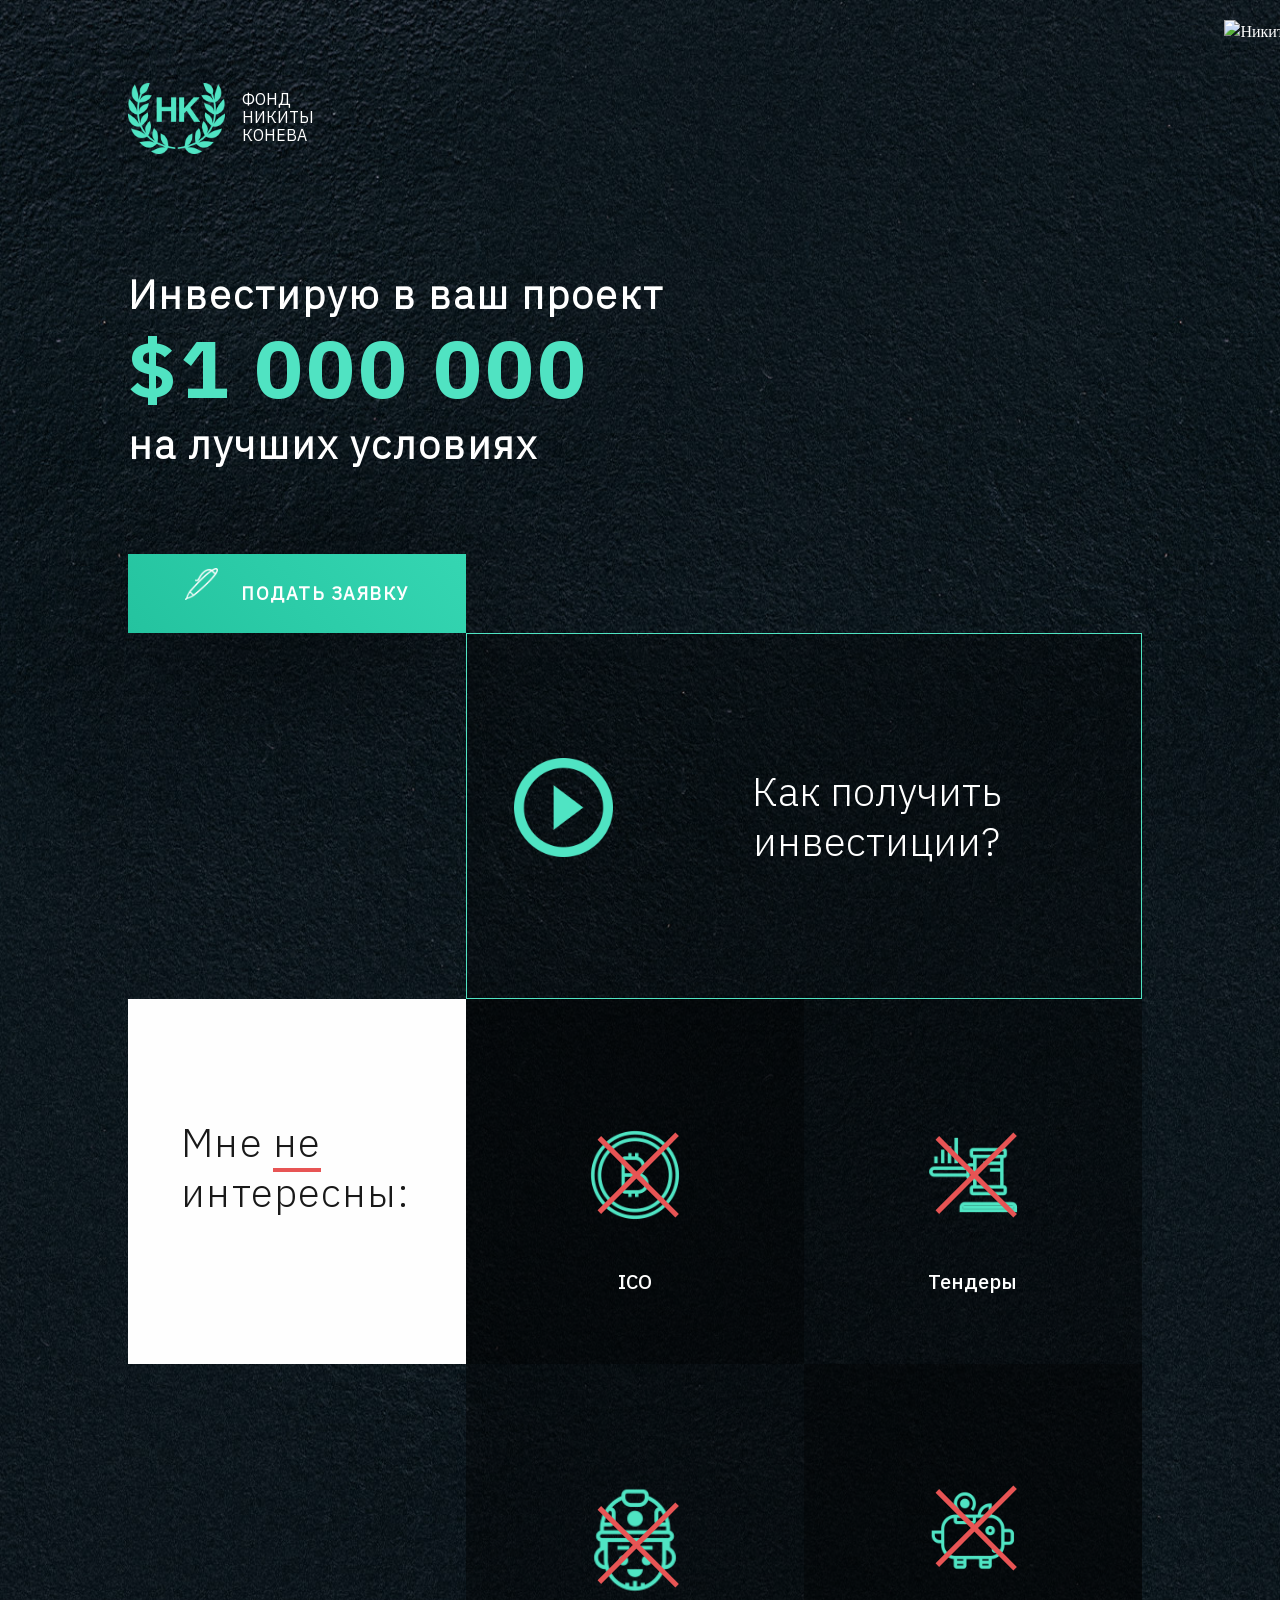
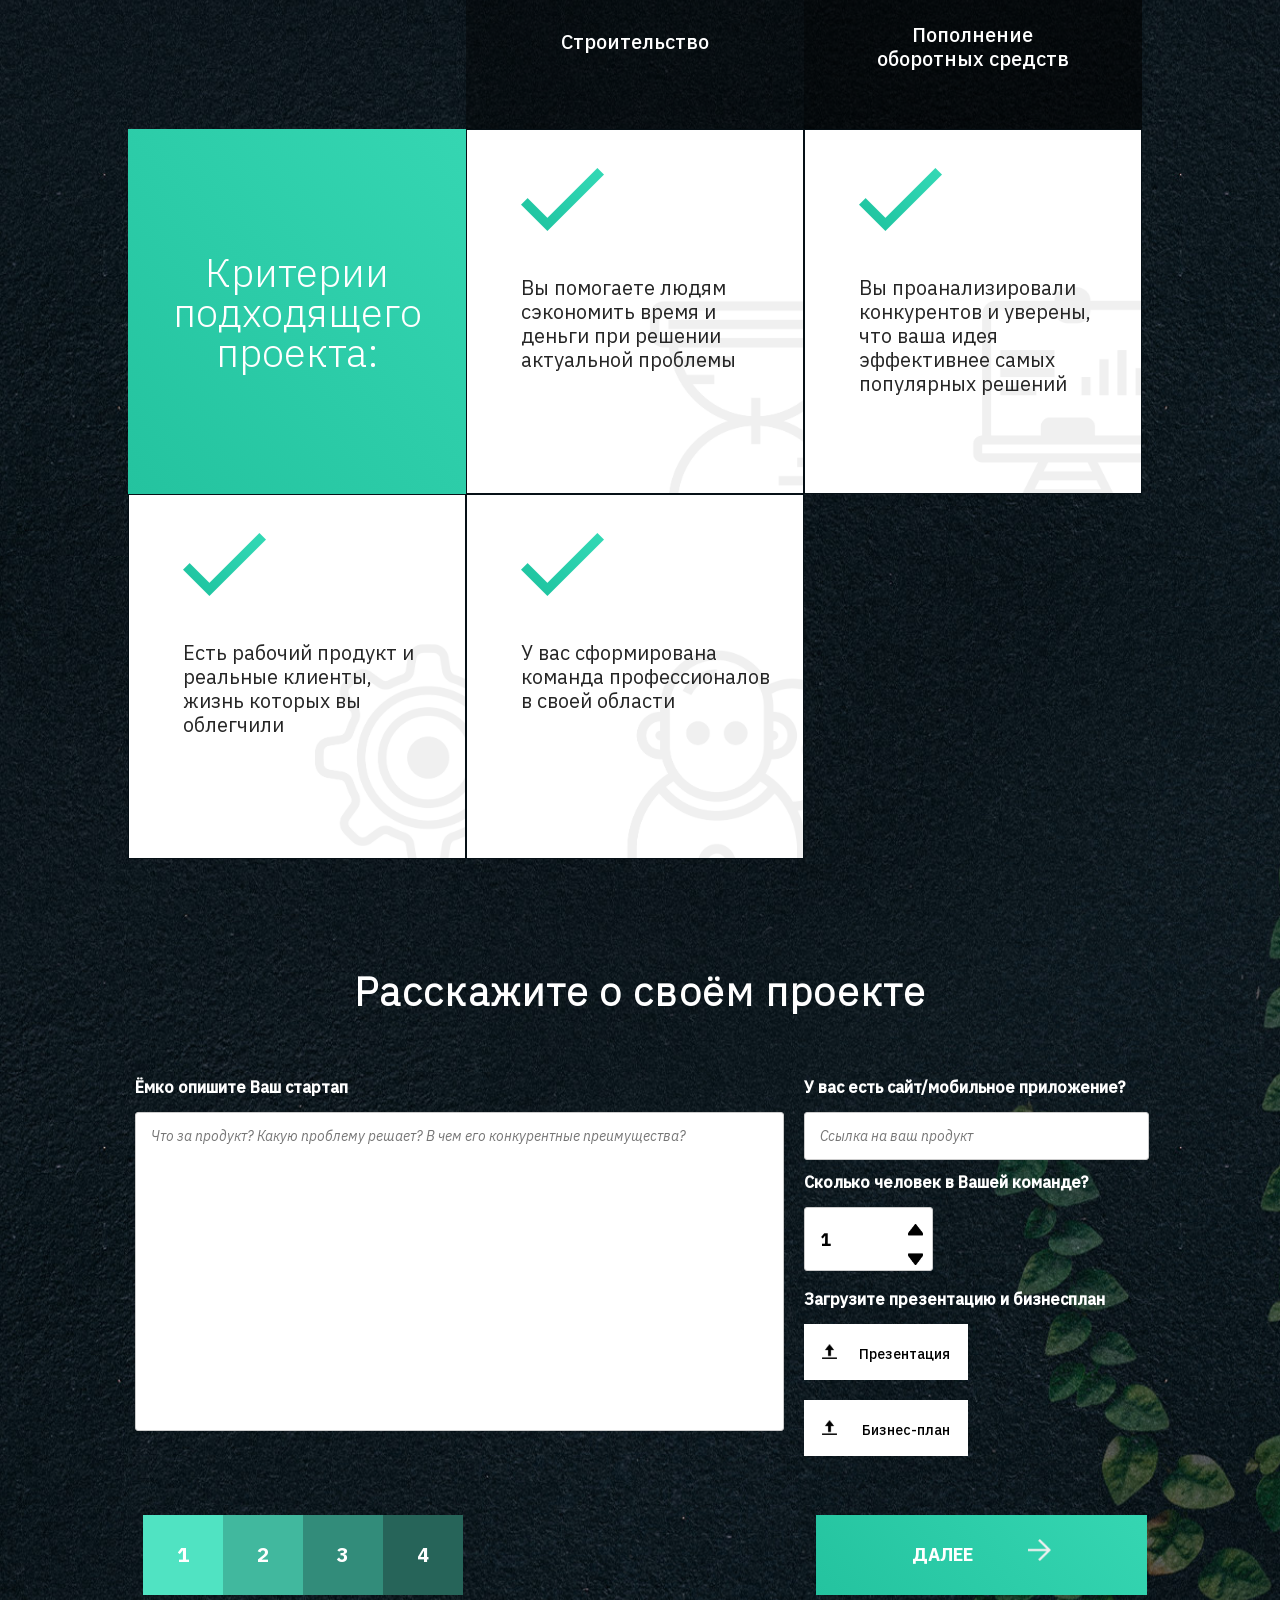
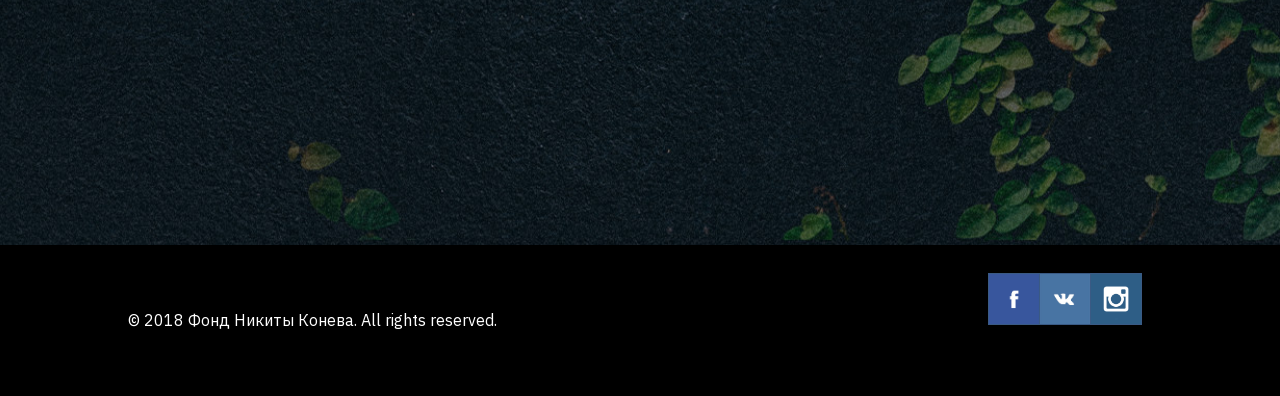
==== commit 5c0afd02: "final" ====
--- a/index.html
+++ b/index.html
@@ -9,227 +9,200 @@
     <meta content="Инвестиции в проект, фонд Никиты Конева, выгодные инвестиции 1 000 000 долларов" name="keywords">
     <link rel="shortcut icon" type="image/x-icon" href="logo.png" />   
     <link href="css/normalize.css" rel="stylesheet">    
-   <!--  <link href="css/grid.css" rel="stylesheet"> -->
+  
     <!-- Favicon -->
     <style>
-    html{
-    	font-size: 16px;
-    }
-    body{  
-    min-width: 320px;
-    height: 100%;
-    padding: 0;
-    line-height: 1.5em;
-    color: #fff;
-    background-image: url(images/noise.jpg);
-    background-position: center top;
-    background-size: cover;
-    background-repeat: no-repeat;    
-    
-}
-   .wrapper {
-    width: 80vw;
-    max-width: 1100px;
-    max-width:  68.75rem;
-    min-height: 100%;
-    height: 100%;
-    padding:0;    
-    position: relative;
-    z-index: 12; 
-    margin:auto;
-    margin-bottom: -9.375rem;
-       
+html{
+font-size: 16px;
+margin-bottom: 0;
+padding-bottom: 0;
+}
+body{  
+min-width: 320px;
+height: 100%;
+padding: 0;
+line-height: 1.5em;
+color: #fff;
+background-image: url(images/noise.jpg);
+background-position: center top;
+background-size: cover;
+background-repeat: no-repeat;    
+margin-bottom: 0;
+padding-bottom: 0;
+}
+.wrapper {
+width: 80vw;   
+max-width: 1100px;
+max-width:  68.75rem;
+min-height: 100%;
+height: 100%;
+padding:0;    
+position: relative;
+z-index: 12; 
+margin:auto;
+margin-bottom: -9.375rem;       
 }
 .overlay {
-  
-    background: rgba(0, 0, 0, 0.2) repeat-y;
-    bottom: 0;
-    left: 0;
-    position: fixed;
-    display: none;
-    right: 0;
-    top: 0;
-    z-index: 3;   
-    height: 100%;
-    min-height:100%;
-    width: 100%
+background: rgba(0, 0, 0, 0.2) repeat-y;
+bottom: 0;
+left: 0;
+position: fixed;
+display: none;
+right: 0;
+top: 0;
+z-index: 3;   
+height: 100%;
+min-height:100%;
+width: 100%;
+margin-bottom: -150px;
 }
 /*Шапка*/
 header {
-    padding-top: 5.1875rem;
-    position: relative;
-    z-index: 13;
-    font-size: 16px;
-}
-
+padding-top: 5.1875rem;
+position: relative;
+z-index: 13;
+font-size: 16px;
+}
 .logo  {
 float: left;
 width: 6.0625em;
 margin-right: 1.0625em;
 }
-
-
-
 .fond_title {
-    text-transform: uppercase;
-    max-width:  4.375em;
-    font-size: 1em;
-    font-family: 'IBM Plex Sans';
-    text-align: left;
-    line-height: 1.125;
-    display: inline-block;
-    padding-top: 0.4375em;
-}
-
+text-transform: uppercase;
+max-width:  4.375em;
+font-size: 1em;
+font-family: 'IBM Plex Sans';
+text-align: left;
+line-height: 1.125;
+display: inline-block;
+padding-top: 0.4375em;
+}
 .header__offer {
-	 font-size: 16px;
-}
-
+font-size: 16px;
+}
 .offer {
-  font-size: 2.5rem;
-  font-family: "IBM Plex Sans Light";
-  letter-spacing: 2px;
-  color: rgb(255, 255, 255);
-  line-height: 0.45;
-  margin-top: 137px;
+font-size: 2.5rem;
+font-family: "IBM Plex Sans Light";
+letter-spacing: 2px;
+color: rgb(255, 255, 255);
+line-height: 0.45;
+margin-top: 137px;
 }
 .offer_sum {
-  font-size: 5rem;
-  font-family: "IBM Plex Sans Bold";
-  color: rgb(80, 227, 194);
-  font-weight: bold;
-  text-transform: uppercase;
-  line-height: 5rem;
-  display: block; 
-  padding-top: 1.5625rem;
-  padding-bottom: 1.6875rem;  
-  letter-spacing: 0.25rem;
-}
-
-
+font-size: 5rem;
+font-family: "IBM Plex Sans Bold";
+color: rgb(80, 227, 194);
+font-weight: bold;
+text-transform: uppercase;
+line-height: 5rem;
+display: block; 
+padding-top: 1.5625rem;
+padding-bottom: 1.6875rem;  
+letter-spacing: 0.25rem;
+}
 .project_author {  
-    position: absolute;
-    top: 1.25em;
-    right: -18%;
-    z-index: 1; 
-    max-width: 120%; 
-}
-
+position: absolute;
+top: 1.25em;
+right: -18%;
+z-index: 1; 
+max-width: 120%; 
+}
 .project_authormobile {
-    display: none;
-}
-
+display: none;
+}
 .row_container{
-  width: 100%;
-  font-size: 16px;
-  margin:auto; 
-  position: relative;
-  z-index: 4; 
-  
-}
-
-
-
+width: 100%;
+font-size: 16px;
+margin:auto; 
+position: relative;
+z-index: 4; 
+}
 .get_offer {
-  background-image: -moz-linear-gradient( 42deg, rgb(36,195,159) 0%, rgb(53,214,178) 100%);
-  background-image: -webkit-linear-gradient( 42deg, rgb(36,195,159) 0%, rgb(53,214,178) 100%);
-  background-image: -ms-linear-gradient( 42deg, rgb(36,195,159) 0%, rgb(53,214,178) 100%);
-  box-shadow: 0px 19px 142px 0px rgba(0, 0, 0, 0.72);
-  font-size: 1.125em;
-  font-family: "IBM Plex Sans";
-  color: rgb(255, 255, 255);
-  font-weight: bold;
-  line-height: 1;
-  text-align: center; 
-  width: 33%;
-  max-width: 400px;
-  height: 79px;
-  line-height: 79px;
-  text-transform: uppercase; 
-  display: block;
-  text-decoration: none;
-  margin-top: 5.625em; 
-  letter-spacing: 1.5px;
- 
-  
-  }
+background-color: rgb(36,195,159);
+background-image: -moz-linear-gradient( 42deg, rgb(36,195,159) 0%, rgb(53,214,178) 100%);
+background-image: -webkit-linear-gradient( 42deg, rgb(36,195,159) 0%, rgb(53,214,178) 100%);
+background-image: -ms-linear-gradient( 42deg, rgb(36,195,159) 0%, rgb(53,214,178) 100%);
+box-shadow: 0px 19px 142px 0px rgba(0, 0, 0, 0.72);
+font-size: 1.125em;
+font-family: "IBM Plex Sans";
+color: rgb(255, 255, 255);
+font-weight: bold;
+line-height: 1;
+text-align: center; 
+width: 33%;
+max-width: 400px;
+height: 79px;
+line-height: 79px;
+text-transform: uppercase; 
+display: block;
+text-decoration: none;
+margin-top: 5.625em; 
+letter-spacing: 1.5px;
+}
 .get_offer:hover{
- 
- background-image: none;
- background-color:rgba(80, 227, 194);
- box-shadow: 0 0 0 2px rgba(80, 227, 194, 0.8);
- 
+background-image: none;
+background-color:rgba(80, 227, 194);
+box-shadow: 0 0 0 2px rgba(80, 227, 194, 0.8);
 }
 .icon_ball {
-    display: inline-block;
-    max-height: 1.8125em;
-    margin-right: 1.3125em;
-}
-
-
+display: inline-block;
+max-height: 1.8125em;
+margin-right: 1.3125em;
+}
 .video_block {
-    background-color: rgba(0, 0, 0, 0.302);
-   /* min-width: 380px;*/
-    width: 66%;
-    height: 22.875em;
-    border: 0.0625em solid rgb(80, 227, 194);
-    display: block;
-    margin-left: 33%;
-    display: flex;
-    padding-left: 3%;
-    box-sizing: border-box;
-
+background-color: rgba(0, 0, 0, 0.302);
+width: 66%;
+height: 22.875em;
+border: 0.0625em solid rgb(80, 227, 194);
+display: block;
+margin-left: 33%;
+display: flex;
+padding-left: 3%;
+box-sizing: border-box;
 }
 .video_block__content {
-  margin:auto;
-  width: 64%;
-}
-
+margin:auto;
+width: 64%;
+}
 .video_block__title {
-  font-size: 2.5em;
-  font-family: "IBM Plex Sans Light";
-  color: rgb(255, 255, 255);
-  line-height: 1.25;
-  padding-left: 46px;
-  text-align: center;
-  display: inline-block;
-  width: 70%;
-   
+font-size: 2.5em;
+font-family: "IBM Plex Sans Light";
+color: rgb(255, 255, 255);
+line-height: 1.25;
+padding-left: 46px;
+text-align: center;
+display: inline-block;
+width: 70%;
 }
 #video {
-  width: 100%; 
-  min-height: 320px;  
-  margin:auto;
-}
-
+width: 100%; 
+margin:auto;
+
+}
 #turnOn_video
- {
-  background: url('images/arrow.png') no-repeat;
-  background-position: center;
-  background-size: cover;
-  width: 99px;
-  height: 99px;
-  outline: none;
-  border:none;
-  transition-property: all;
-  transition: .4s;
-  display: inline-block;
-  margin:auto;
-  padding-left: 10px;
-}
-
+{
+background: url('images/arrow.png') no-repeat;
+background-position: center;
+background-size: cover;
+width: 99px;
+height: 99px;
+outline: none;
+border:none;
+transition-property: all;
+transition: .4s;
+display: inline-block;
+margin:auto;
+padding-left: 10px;
+}
 #turnOn_video:active, #turnOn_video:hover {
 opacity: 0.71;
 -webkit-transform: scale(1.1);
-   -moz-transform: scale(1.1);
-    -ms-transform: scale(1.1);
-     -o-transform: scale(1.1);
-        transform: scale(1.1);
-}
-
-
-
-
+-moz-transform: scale(1.1);
+-ms-transform: scale(1.1);
+-o-transform: scale(1.1);
+transform: scale(1.1);
+}
 </style>
     <!-- Style -->
     <link href="css/style.css" rel="stylesheet">
@@ -262,30 +235,30 @@
         <a href="#form" class="get_offer"><img class="icon_ball" src="images/ball.png" alt="Иконка">Подать заявку</a> 
             <div class="video_block">                
                 <div class="video_block__content">
-                  <!--  <button onclick="PopUpShow()" id="turnOn_video"></button> -->
+                   <button onclick="PopUpShow()" id="turnOn_video"></button>
                     <p class="video_block__title">Как получить инвестиции?</p>
                 </div>
          </div>
    </div>
    <div class="row_container">
-            <div class="content_block out_white wow slideInLeft" data-wow-duration="2s">
+            <div class="content_block out_white wow slideInLeft" data-wow-duration="1s">
                 <div class="out_text title">                      
                     <p class="out_interest_black wow pulse"  data-wow-iteration="2" data-wow-duration="3000ms">Мне <span class="red">не</span> интересны:</p>
                 </div>
             </div>    
 
-             <div class="content_block black wow slideInRight" data-wow-duration="2s">
+             <div class="content_block black wow slideInRight" data-wow-duration="1s">
                <div class="out_text directions">                          
-                  <object class="svg_icons wow flash" data-wow-delay="3s" data-wow-duration="1s"  data-wow-iteration="1" name="graph" type="image/svg+xml" data="images/bitcoin.svg" width="150" height="150"></object>
+                  <object class="svg_icons wow flash" data-wow-delay="1s" data-wow-duration="1s"  data-wow-iteration="1" name="graph" type="image/svg+xml" data="images/bitcoin.svg" width="150" height="150"></object>
                    <div class="cross wow rollIn " data-wow-duration="2s" data-wow-delay="2s" data-wow-iteration="1">
                       <div class="x"></div>
                     </div>
                   <p class="out_interest_white">ICO</p>
                 </div>
            </div>     
-           <div class="content_block black_hell wow slideInRight" data-wow-duration="2s" data-wow-delay="1s">
+           <div class="content_block black_hell wow slideInRight" data-wow-duration="1s" data-wow-delay="1s">
                <div class="out_text directions">               
-                <object class="svg_icons wow flash" data-wow-delay="3s" data-wow-duration="1s"  data-wow-iteration="1" name="graph" type="image/svg+xml" data="images/tender.svg" width="150" height="150"></object> 
+                <object class="svg_icons wow flash" data-wow-delay="1s" data-wow-duration="1s"  data-wow-iteration="1" name="graph" type="image/svg+xml" data="images/tender.svg" width="150" height="150"></object> 
                 <div class="cross wow rollIn " data-wow-duration="2s" data-wow-delay="2s" data-wow-iteration="1" >
                     <div class="x"></div>
                  </div>
@@ -296,7 +269,7 @@
  <div class="row_container">
             <div class="content_block empty">               
             </div>
-            <div class="content_block black_hell wow slideInRight" data-wow-duration="2s">
+            <div class="content_block black_hell wow slideInRight" data-wow-duration="1s">
             <div class="out_text directions">               
                <object class="svg_icons wow flash" data-wow-delay="3s" data-wow-duration="1s"  data-wow-iteration="1" name="graph" type="image/svg+xml" data="images/build.svg" width="140" height="140"></object>
                 <div class="cross wow rollIn " data-wow-duration="2s" data-wow-delay="2s" data-wow-iteration="1">
@@ -305,7 +278,7 @@
                 <p class="out_interest_white">Строительство</p>   
             </div>
         </div>        
-            <div class="content_block black wow slideInRight" data-wow-duration="2s" data-wow-delay="1s">
+            <div class="content_block black wow slideInRight" data-wow-duration="1s" data-wow-delay="1s">
             <div class="out_text directions">                
                 <object class="svg_icons wow flash" data-wow-delay="3s" data-wow-duration="1s"  data-wow-iteration="1" name="graph" type="image/svg+xml" data="images/money_box.svg" width="150" height="150"></object>
                 <div class="cross wow rollIn" data-wow-duration="2s" data-wow-delay="2s" data-wow-iteration="1">
@@ -316,7 +289,7 @@
         </div>  
  </div>
 <div class="row_container">      
-            <div class="content_block green wow slideInLeft" data-wow-duration="2s">
+            <div class="content_block green wow slideInLeft" data-wow-duration="1s">
                    <p class="criterion wow pulse"  data-wow-iteration="2" data-wow-duration="3000ms">Критерии подходящего проекта:</p>
             </div>
             <div class="content_block block1 white wow slideInRight" data-wow-duration="1s">                       
@@ -360,14 +333,22 @@
     <fieldset class="double_section question">
       <div class="first_part">
         <h3 class="fs-title">Ёмко опишите Ваш стартап</h3>
-        <textarea name="startup" placeholder="Что за продукт? Какую проблему решает? В чем его конкурентные преимущества?"></textarea>
+        <textarea  name="startup" placeholder="Что за продукт? Какую проблему решает? В чем его конкурентные преимущества?" ></textarea>
         </div>
         <div class="second_part"> 
-        <h3 class="fs-title">У вас есть сайт/мобильное приложение?</h3>
-        <input class="product" type="text" name="site" placeholder="Ссылка на ваш продукт" />        
-        <h3 class="fs-title">Сколько человек в Вашей команде?</h3>        
-         <input class="team_amount" name="team" min="1" value="1" type="number">
-        <h3 class="fs-title">Загрузите презентацию и бизнесплан</h3>         
+        <h3 class="fs-title mobile">У вас есть сайт/мобильное приложение?</h3>
+        <input class="product " type="text" name="site" placeholder="Ссылка на ваш продукт" />        
+        <h3 class="fs-title mobile">Сколько человек в Вашей команде?</h3>
+        <div class="team_container">
+          <div class="number-input">  
+          <input class="team_amount" min="1" name="team" value="1" type="number"> 
+  
+           <button class="team_select up" onclick="this.parentNode.querySelector('input[type=number]').stepUp()" ></button>
+           <button class="team_select down" onclick="this.parentNode.querySelector('input[type=number]').stepDown()" ></button>
+  </div>
+ </div>
+<div class="clearfix"></div>
+        <h3 class="fs-title mobile">Загрузите презентацию и бизнесплан</h3>         
           <div class="file-upload presentation">
             <label>
           <input type="file" name="presentation">
@@ -383,12 +364,12 @@
         <input type="text" id="filename_presentation" class="filename" disabled>
         <input type="text" id="filename_plan" class="filename" disabled>
          </div>      
-        <!-- <a class="next action-button"> Далее<img class="button_icon" src="images/button_arrow.png" alt="Иконка"></a> -->
+        
     </fieldset>
     <fieldset>        
         <h3 class="fs-title">Сколько вам нужно денег? На что они пойдут?</h3>
-        <textarea name="user_budget" placeholder="Четко, без общих фраз типа: на 'маркетинг' или 'масштабирование'"></textarea>      
-        <!-- <a class="next action-button"> Далее<img class="button_icon" src="images/button_arrow.png" alt="Иконка"></a> -->
+        <textarea  name="user_budget" placeholder="Четко, без общих фраз типа: на 'маркетинг' или 'масштабирование'" ></textarea>      
+       
     </fieldset>
     <fieldset>        
         <h3 class="fs-title">Сколько мы с вами сможем заработать?</h3>
@@ -409,8 +390,11 @@
     
     </fieldset>
     <div class="button_block">
+
      <a class="next action-button"> Далее<img class="button_icon" src="images/button_arrow.png" alt="Иконка"></a> 
-      <button id="send" type="submit" class="action-button"> Отправить</button>    
+     <button id="send" type="submit" class="action-button"> Отправить</button> 
+     <a id="previous" class=" action-button"> <img class="button_icon2" src="images/back_arrow.png" alt="Иконка">Назад</a>
+         
        <ul id="progressbar">
         <li class="active"></li>
         <li></li>
@@ -420,17 +404,17 @@
    </div>
 
 </form> 
+<div id="blindLayer"></div>
 <div id="letter_sent">
+	  
        <div class="letter_sent__content">
+         <div id="close"></div>
        <object class="svg_sent" name="graph" type="image/svg+xml" data="images/sent_icon.svg" width="150" height="150"></object>        
         <h3 class="letter">Ваш запрос отправлен</h3>
         <h4 class="letter smaller_text">Мы свяжемся с вами как только будем готовы обсудить детали и условия.</h4>
     </div>
 </div>   
- </div> 
-
 </section>
-
 </div><!--end wrapper-->
  <footer class="footer">        
         <div class="footer_content">          
@@ -443,18 +427,16 @@
             </div>        
 </footer> 
 <!-- END FOOTER -->
-
 <!-- Попап видео-->
-<!-- <div id="blindLayer"></div>
- <div id="popup1" class= "popup" > 
+
+<div id="popup1" class= "popup" > 
   <a href="javascript:PopUpHide()">
   <p  class="close1"></p> </a>
-  <form id="back_call_popup">
-    <video id="video" controls="controls">
-        <source src="" type="video/mp4">                      
-    </video>   
-  </form>
-</div> -->
+
+    <div style="padding:56.25% 0 0 0;position:relative;"><iframe id="video" src="" style="position:absolute;top:0;left:0;width:100%;height:100%;" frameborder="0" webkitallowfullscreen mozallowfullscreen allowfullscreen></iframe></div>
+    <script src="https://player.vimeo.com/api/player.js" async></script>
+ 
+</div>
 <script src='js/jquery.js'></script>
 <script src='js/ease.js' ></script>    
 <script src='js/wow.min.js' ></script>
@@ -467,14 +449,6 @@
 }
 </script>
 <script src='js/index.js' defer></script>
-<script>
-$('#msform').on('submit', function(event) { 
-$('#progressbar').hide('slow');
-$('#msform').css('display', 'none');
-$('#letter_sent').fadeIn('fast');
-                                 
-});
-</script>
 </body>
 </html>
 
--- a/css/style.css
+++ b/css/style.css
@@ -80,6 +80,11 @@
     clear: both;
 }
 
+#previous {
+  display: none;
+  margin-right: 10px;
+}
+
 
 .out_text.directions {  
   position: relative;
@@ -92,11 +97,15 @@
 .content_block.black {
    color: #fff; 
    background-color: rgba(0, 0, 0, 0.6);
+   display: -webkit-box;
+   display: -ms-flexbox;
    display: flex;
 }
 .content_block.black_hell {
   background-color: rgba(0, 0, 0, 0.4);
   color: #fff;
+  display: -webkit-box;
+  display: -ms-flexbox;
   display: flex;  
 }
 .out_text.directions { 
@@ -159,9 +168,10 @@
  
 .content_block.green {
   background-color: rgb(36,195,159);
-  background-image: -moz-linear-gradient( 42deg, rgb(36,195,159) 0%, rgb(53,214,178) 100%);
   background-image: -webkit-linear-gradient( 42deg, rgb(36,195,159) 0%, rgb(53,214,178) 100%);
   background-image: -ms-linear-gradient( 42deg, rgb(36,195,159) 0%, rgb(53,214,178) 100%);
+   display: -webkit-box;
+   display: -ms-flexbox;
    display: flex; 
 }
 
@@ -169,7 +179,8 @@
 .content_block.white{
  
  background-size: cover;
- box-sizing: border-box;
+ -webkit-box-sizing: border-box;
+         box-sizing: border-box;
  background-position: center;
  background-repeat: no-repeat;
   
@@ -177,8 +188,7 @@
   font-family: "IBM Plex Sans";
   color: rgb(37, 37, 37);
   padding-right: 3%;
-  /*padding-top: 5%;
-  padding-left: 4%;*/
+ 
    padding-top: 2.375rem;
    padding-left: 3.375rem;
   
@@ -213,10 +223,10 @@
 }
 
 .galka {
-  background-image: -moz-linear-gradient( 42deg, rgb(36,195,159) 0%, rgb(53,214,178) 100%);
   background-image: -webkit-linear-gradient( 42deg, rgb(36,195,159) 0%, rgb(53,214,178) 100%);
   background-image: -ms-linear-gradient( 42deg, rgb(36,195,159) 0%, rgb(53,214,178) 100%);
-  box-shadow: 0px 19px 142px 0px rgba(0, 0, 0, 0.72);
+  -webkit-box-shadow: 0px 19px 142px 0px rgba(0, 0, 0, 0.72);
+          box-shadow: 0px 19px 142px 0px rgba(0, 0, 0, 0.72);
   
 }
 .content_block {
@@ -254,11 +264,15 @@
 }
 
 .x::before {
-  transform: rotate(45deg) translate(-55px, 0);
+  -webkit-transform: rotate(45deg) translate(-55px, 0);
+      -ms-transform: rotate(45deg) translate(-55px, 0);
+          transform: rotate(45deg) translate(-55px, 0);
 }
 
 .x::after {
-  transform: rotate(-45deg) translate(-55px, 0);
+  -webkit-transform: rotate(-45deg) translate(-55px, 0);
+      -ms-transform: rotate(-45deg) translate(-55px, 0);
+          transform: rotate(-45deg) translate(-55px, 0);
 }
 
 #msform {
@@ -269,11 +283,14 @@
     background-color: #000;
     min-height: 9.375rem;
     line-height: 9.375rem;
-    border-bottom: 1px solid #fff;
+   
     position: relative;
     z-index: 33;
    
     margin:auto;
+   
+    bottom: 0;
+    
     }
     .footer_content{
      width: 80vw;
@@ -294,7 +311,7 @@
     display: inline-block;
     float: right;
     margin-right:  0.9375rem;
-    padding-bottom: 0.8125rem;
+    /*padding-bottom: 0.8125rem;*/
 }
 
 div.social_iconsBlock a {    
@@ -305,7 +322,11 @@
 img.social_icon {
     display: inline-block;
     height: 3.125rem;
+    -webkit-transition-property: all;
+    -o-transition-property: all;
     transition-property: all;
+    -webkit-transition: .4s;
+    -o-transition: .4s;
     transition: .4s;
     border: 1px solid #3a5a84;
 }
@@ -313,9 +334,7 @@
 img.social_icon:hover{
 opacity: 0.8;
 -webkit-transform: scale(1.4);
-   -moz-transform: scale(1.4);
     -ms-transform: scale(1.4);
-     -o-transform: scale(1.4);
         transform: scale(1.4);
 }
  
@@ -359,7 +378,8 @@
     border: 0 none;
     border-radius: 3px;   
     padding: 0px;    
-    box-sizing: border-box;
+    -webkit-box-sizing: border-box;    
+            box-sizing: border-box;
     min-width: 100%; 
     position: relative;
     display: none;
@@ -375,7 +395,8 @@
     border-radius: 3px;
     margin-bottom: 10px;
     width: 100%;
-    box-sizing: border-box;
+    -webkit-box-sizing: border-box;
+            box-sizing: border-box;
     font-family: "IBM Plex Sans Italic";
     color: #2C3E50;
     font-size: 14px;
@@ -390,26 +411,36 @@
   font-family:'IBM Plex Sans Medium';
      font-size: 0.875rem;
      display: block;
-     text-align: left;
+   float: left;
+   text-align: left;
+  
+   
+}
+
+.team_container {
+  width: 100%;
+  height: 3.75rem;
+  margin-bottom: 1.25rem;
+ 
+  position: relative;
 }
 
 #msform .action-button {
     width: 20.6875rem;
-  height: 5em;
+  height: 5rem;
   background-color:  rgb(36,195,159);
-   background-image: -moz-linear-gradient( 42deg, rgb(36,195,159) 0%, rgb(53,214,178) 100%);
   background-image: -webkit-linear-gradient( 42deg, rgb(36,195,159) 0%, rgb(53,214,178) 100%);
   background-image: -ms-linear-gradient( 42deg, rgb(36,195,159) 0%, rgb(53,214,178) 100%);
-  box-shadow: 0px 19px 142px 0px rgba(0, 0, 0, 0.72);    
+    
     color: #fff;
     border:none;
     outline: none;
     font-family:'IBM Plex Sans Bold';
     text-transform: uppercase;
-    font-size: 18px;
-    line-height: 80px;
+    font-size: 1.125rem;
+    line-height: 5rem;
     cursor: pointer;
-  /*  margin-top: 43px;*/
+ 
     float: right; 
 }
 textarea {
@@ -420,22 +451,21 @@
      display: inline-block;
       padding-left: 0px;
       padding-right: 0.625rem;
-      box-sizing: border-box;
+      -webkit-box-sizing: border-box;
+              box-sizing: border-box;
       float: left;
-      /*min-height: 380px;*/
-      
+    
 }
 .second_part {
     width: 35%;   
     float: left;
     padding-left: 0.625rem;
     padding-right: 0px;
-    box-sizing: border-box;
+    -webkit-box-sizing: border-box;
+            box-sizing: border-box;
     float: left;   
     display: block;
-    /*min-height: 400px;*/
-    /*margin-bottom: 43px;*/
-
+    
 }
 .file-upload {
   display: inline-block;
@@ -445,7 +475,8 @@
 }
 
 #msform .action-button:hover, #msform .action-button:focus {
-    box-shadow: 0 0 0 2px rgba(80, 227, 194, 0.8);   
+    -webkit-box-shadow: 0 0 0 2px rgba(80, 227, 194, 0.8);
+            box-shadow: 0 0 0 2px rgba(80, 227, 194, 0.8);   
     background-image: none;
     background-color:rgba(80, 227, 194);
 }
@@ -464,8 +495,9 @@
 
 .button_block {
   
-  min-height: 18.75rem;
+  min-height: 20rem;
   padding-top: 2.4375rem;
+  position: relative;
 }
 
 
@@ -473,13 +505,8 @@
     overflow: hidden;    
     counter-reset: step;
     max-width: 27.5rem;   
-    /*padding-bottom: 115px;*/
-   /* position: relative; 
-    display: inline-block;*/
-
-
-position:relative;
-/*left:-50%;*/
+   position:relative;
+
 float:left;
 margin:0 10px;
 height:5rem;    
@@ -568,8 +595,8 @@
 }
 
 .file-upload {
-     position: relative; /* Даем возможность делать позиционирование, внутри данного элемента */
-     overflow: hidden; /* Все что выходит за пределы - скрываем */
+     position: relative; 
+     overflow: hidden; 
      width: 46%;
      height: 2.5rem;
      line-height: 2.5rem;
@@ -585,10 +612,10 @@
      background: #ddd;
 }
 .file-upload input[type="file"]{
-    display: none; /* Обязательно скрываем настоящий Input File */
+    display: none; 
 }
 .file-upload label {
-     /* Растягиваем label на всю возможную площадь блока .file-upload */
+     
      display: block;
      position: absolute;
      top: 0;
@@ -603,11 +630,10 @@
      line-height: 3.75rem; 
      font-family:'IBM Plex Sans Medium';
      font-size: 0.875rem;
-     display: block;
-     background-color: #fff;
-
-
-     /* Делаем вертикальное выравнивание текста, который написан на кнопке */
+    
+
+
+     
 }
 
 .upload_icon {
@@ -622,10 +648,22 @@
   margin-left: 3.4375rem;
 }
 
+.button_icon2 {
+width: 1.25em;
+  display: inline-block;
+  margin-right: 3.4375rem;
+}
+
+
+
 #user_block, .contacts {
+  display: -webkit-box;
+  display: -ms-flexbox;
   display: flex;
   margin-bottom: 1.8125rem;
-  justify-content: space-between;
+  -webkit-box-pack: justify;
+      -ms-flex-pack: justify;
+          justify-content: space-between;
   
   
 }
@@ -644,6 +682,12 @@
   max-width: 33.1875rem;
   width: 45%;
  
+}
+
+#msform input.team_amount {
+    font-size: 1.1rem;
+    color: #000;
+    min-height: 4rem;
 }
 
 #msform #send {
@@ -652,17 +696,35 @@
 
 }
 
+
+
+
 #letter_sent {
   margin:auto;
-  height: 31.75rem; 
-  background-image: -moz-linear-gradient( 42deg, rgb(36,195,159) 0%, rgb(53,214,178) 100%);
+  height: 31.75rem;
+  width: 80vw;
+  background-color: rgb(36,195,159);
   background-image: -webkit-linear-gradient( 42deg, rgb(36,195,159) 0%, rgb(53,214,178) 100%);
   background-image: -ms-linear-gradient( 42deg, rgb(36,195,159) 0%, rgb(53,214,178) 100%);
-  box-shadow: 0px 19px 142px 0px rgba(0, 0, 0, 0.72);
-  padding-top: 5rem;
-  padding-bottom: 4rem;
-  margin-bottom: 1.25rem;
-  display: none;
+  -webkit-box-shadow: 0px 19px 142px 0px rgba(0, 0, 0, 0.72);
+          box-shadow: 0px 19px 142px 0px rgba(0, 0, 0, 0.72);
+  /*background: none repeat scroll 0 0 #fff;*/
+    /*border: 1px solid #808040;*/
+    left: 50%;
+    margin-left: -40vw;
+    padding: 1.5625rem 1.25rem;
+    position: fixed;
+    top: 5rem;
+    
+    min-height: 320px;
+    z-index: 207;
+    display: none;
+    padding-top: 5rem;
+    padding-bottom: 4rem;
+    margin-bottom: 1.25rem;
+  
+  
+ 
  
 }
 
@@ -674,6 +736,8 @@
   line-height: 2.625rem;
   margin-top: 2.1875rem;
   text-align: center;
+  position: relative;
+  z-index: 
 }
 
 .letter.smaller_text {
@@ -708,10 +772,14 @@
 }
 .out_text.title {
   width: 100%;  
+  display: -webkit-box;  
+  display: -ms-flexbox;  
   display: flex;
 }
 .acceptable_text.title{
  width: 100%;  
+  display: -webkit-box;  
+  display: -ms-flexbox;  
   display: flex;
   
   height: 100%;
@@ -721,15 +789,176 @@
     width: 95%;
 }
 .content_block.white {    
-    max-width: 100%;
+    max-width: 100%;  
+}
+
+input[type="number"] {
+    -webkit-appearance: textfield;
+    -moz-appearance: textfield;
+    appearance: textfield;
+}
+
+input[type=number]::-webkit-inner-spin-button,
+input[type=number]::-webkit-outer-spin-button {
+    -webkit-appearance: none;
+}
+
+.number-input {
+    display: block;
+    /*max-width: 8.0625rem;*/
+    position: relative;
+}
+
+.number-input,
+.number-input * {
+    -webkit-box-sizing: border-box;
+    box-sizing: border-box;
+    float: left;    
+    position: relative;
+}
+
+button.team_select {
+    display: inline-block;
+    border: none;
+    outline: none;   
+    position: absolute;
+    z-index: 195;   
+    cursor: pointer;
+    height: 0.9375rem;
+    width: 0.9375rem;
+    background-color: transparent;
+    border:none;
+    
+}
+button.team_select.up {
+  background-image: url(../images/up.png);
+  background-repeat: no-repeat;
+  background-position: center;
+  background-size: contain;
+    display: inline-block;
+    border: none;
+    outline: none;
+    position: absolute;
+    z-index: 195;
+    top: 0.9375rem;
+    right: 0.625rem;
+    cursor: pointer;
+       
+}
+
+button.team_select.down {
+  background-image: url(../images/down.png);
+  background-repeat: no-repeat;
+  background-position: center;
+  background-size: contain;
+    position: absolute;
+     z-index: 195;
+    bottom: 0.9375rem;
+    right: 0.625rem;
    
 }
 
-
-
-
-
-
-
-
-
+.number-input input[type=number] {
+    font-family: sans-serif;
+    max-width: 5rem;
+    padding: .5rem;
+    border-width: 0 2px;
+    font-size: 2rem;
+    height: 3rem;
+    font-weight: bold;
+    text-align: center;
+}
+
+.popup {
+    background: none repeat scroll 0 0 #fff;
+    border: 1px solid #ddd;
+    left: 50%;
+    margin-left: -25vw;
+    padding: 1.5625rem 1.25rem;
+    position: fixed;
+    top: 5rem;
+    width: 50vw;
+    max-width: 50rem;
+    height: auto;
+    z-index: 200;
+    display: none;
+}
+#blindLayer {
+    background: none repeat scroll 0 0 rgba(0, 0, 0, 0.8);
+    bottom: 0;
+    left: 0;
+    position: fixed;
+    right: 0;
+    top: 0;
+    z-index: 199;
+    display: none;
+    height: 100%;
+    width: 100%
+}
+
+.close1 {
+    background: url('../images/close2.png') no-repeat 0px 0px;
+    color:#333;
+    background-size: contain;
+    cursor: pointer;
+    width: 0.9375rem;
+    height: 0.9375rem;
+    position: absolute;
+    text-align: center;
+    right: 0.3125rem;
+    top: -0.4375rem;
+    cursor: pointer;
+    -webkit-transition: color 0.2s ease-in-out;
+    -moz-transition: color 0.2s ease-in-out;
+    -o-transition: color 0.2s ease-in-out;
+    transition: color 0.2s ease-in-out;
+    z-index: 201;
+}
+
+.close1:hover{
+  opacity: 0.8;
+}
+
+
+#close {
+  background-image: url(../images/close.png);
+  background-repeat: no-repeat;
+  background-position: center;
+  background-size: contain; 
+  position: absolute;
+  top: -3.4375rem;
+  right: 1.5625rem;
+  width: 1.875rem;
+  height: 1.875rem;  
+  z-index: 205;
+}
+
+#close:hover{
+  opacity: 0.8;
+}
+
+@media screen and (max-width : 767px){
+#close {    
+  position: absolute;
+  top: -35px;
+  right: 15px;
+  width: 25px;
+  height: 25px;
+}
+.popup {    
+    width: 80vw;
+    left: 50%;
+    margin-left: -40vw;
+    padding: 20px 15px;
+    position: fixed;
+    top: 2.5rem;
+}
+}
+.letter_sent__content {
+  position: relative;
+  z-index: 203;
+}
+
+.player.vp-title {
+display: none!important;
+}
--- a/css/responsive.css
+++ b/css/responsive.css
@@ -1,9 +1,39 @@
+@media screen and (max-width : 1280px){
+  #previous, .next, #send  {    
+   margin-bottom: 20px;
+  }
+  .button_block {
+    min-height: 25rem;
+    position: relative;
+    
+}
+#progressbar{
+float: none;
+height: 120px;
+width: 100%;
+padding-bottom: 20px;
+-webkit-box-sizing: border-box;
+        box-sizing: border-box;
+
+}
+}
+
+@media screen and (min-width : 706px) and (min-width : 739px){
+  .button_block {
+    min-height: 30rem;
+    
+    position: relative;
+    
+}
+}
+
 @media screen and (min-width : 1200px){
   .content_block.green,
   .content_block.white,
   .content_block{ 
   height: 22.8125rem;
-  box-sizing: border-box;  
+  -webkit-box-sizing: border-box;
+          box-sizing: border-box;  
   }
 }
 
@@ -47,6 +77,8 @@
   font-size: 1.875rem; 
   line-height: 1.875rem; 
 }
+
+
 }
 .content_block
  {
@@ -91,6 +123,8 @@
   width: 100%;
   min-width: 100%;
   height: 200px;
+  display: -webkit-box;
+  display: -ms-flexbox;
   display: flex;  
   margin-top: 40px;
   margin-bottom: 40px;
@@ -110,6 +144,8 @@
   height: 200px;
   width: 100%;
   min-width: 100%;
+  display: -webkit-box;
+  display: -ms-flexbox;
   display: flex;
   
 }
@@ -146,9 +182,9 @@
 
 #msform .action-button {
     width: 288px;
-    height: 70px;
+    height: 80px;
     font-size: 17px;
-    line-height: 70px;
+    line-height: 80px;
      float: right;    
 }
 
@@ -202,7 +238,8 @@
   width: 50%;
   min-width: 50%;
   min-height: 343px;
-  box-sizing: border-box;
+  -webkit-box-sizing: border-box;
+          box-sizing: border-box;
 }
 }
 
@@ -304,6 +341,82 @@
    
 }*/
 
+
+
+
+#msform input.product,
+#msform input.team_amount,
+.file-upload label
+ {
+    max-width: 100%;
+    padding-left: 25px;
+    
+}
+
+.fs-title.mobile {
+  margin-top: 20px;
+}
+
+
+
+.number-input {
+  min-width: 100%;
+}
+
+
+
+#msform input.team_amount{
+  font-size: 1.3rem; 
+  color: #000;
+}
+
+
+
+#msform .action-button {
+  height: 70px;
+}
+
+
+.first_part, .second_part {
+    width: 100%;
+    max-width: 100%;
+    padding-left: 0;
+    padding-right: 0;
+    
+}
+
+.file-upload span {
+     line-height: 3.75rem; 
+     font-family:'IBM Plex Sans Medium';
+     font-size: 1.3rem; 
+    
+}
+
+
+#msform input, #msform textarea {
+  
+  margin:auto;
+  float: none;
+}
+
+
+
+/*.file-upload label {
+  display: block;
+  width: 100%;
+
+  
+}*/
+
+.file-upload {
+  display: block;
+  min-width: 95%;
+  max-width: 95%;
+  text-align: left;
+  padding-left: 25px;
+
+}
+
 .svg_sent {
 	height:6.25rem;
 	width: 6.25rem;
@@ -383,6 +496,9 @@
     color: #989898;
     resize: none;
 }
+
+
+
 
 .fs-title {
     font-size: 20px;
@@ -437,8 +553,23 @@
   max-height: 343px;
   
 }
-
-}
+#msform a.action-button.next, #msform #previous,
+#msform #send {
+  /*display: block;
+  margin:auto;
+  margin-bottom: 29px;*/
+  float: right;
+  margin-right: 0;
+}
+.footer_content {
+    width: 90vw;
+    max-width: 1100px;
+    margin: auto;
+}
+}
+
+
+
 
 @media screen and (max-width : 991px){
 a.get_offer {
@@ -459,7 +590,6 @@
   
 }
 
-
 #msform .action-button {
     width: 200px;
     height: 70px;
@@ -500,11 +630,12 @@
   position: absolute;
   bottom:0;
   left:50%;
-  margin-left: -175px;
+  margin-right: 0;
+  margin-left: -154px;
   z-index: 23;
   display: block;
   margin-bottom: 0;
-  width: 350px;
+  width: 308px;
 }
 .footer_content {
   height: 443px;
@@ -518,7 +649,11 @@
 img.social_icon {
     display: inline-block;
     height: 100px;
+    -webkit-transition-property: all;
+    -o-transition-property: all;
     transition-property: all;
+    -webkit-transition: .4s;
+    -o-transition: .4s;
     transition: .4s;
 }
 
@@ -565,7 +700,7 @@
     margin-bottom: 2rem;
     
 }
-#msform .action-button {
+#msform.action-button {
     position: relative;
    display: block;
    width: 100%;
@@ -599,7 +734,7 @@
 
 }
 .out_text.directions {
-    max-height: 13.125eem;
+    max-height: 13.125rem;
 }
 
 .content_block.white {
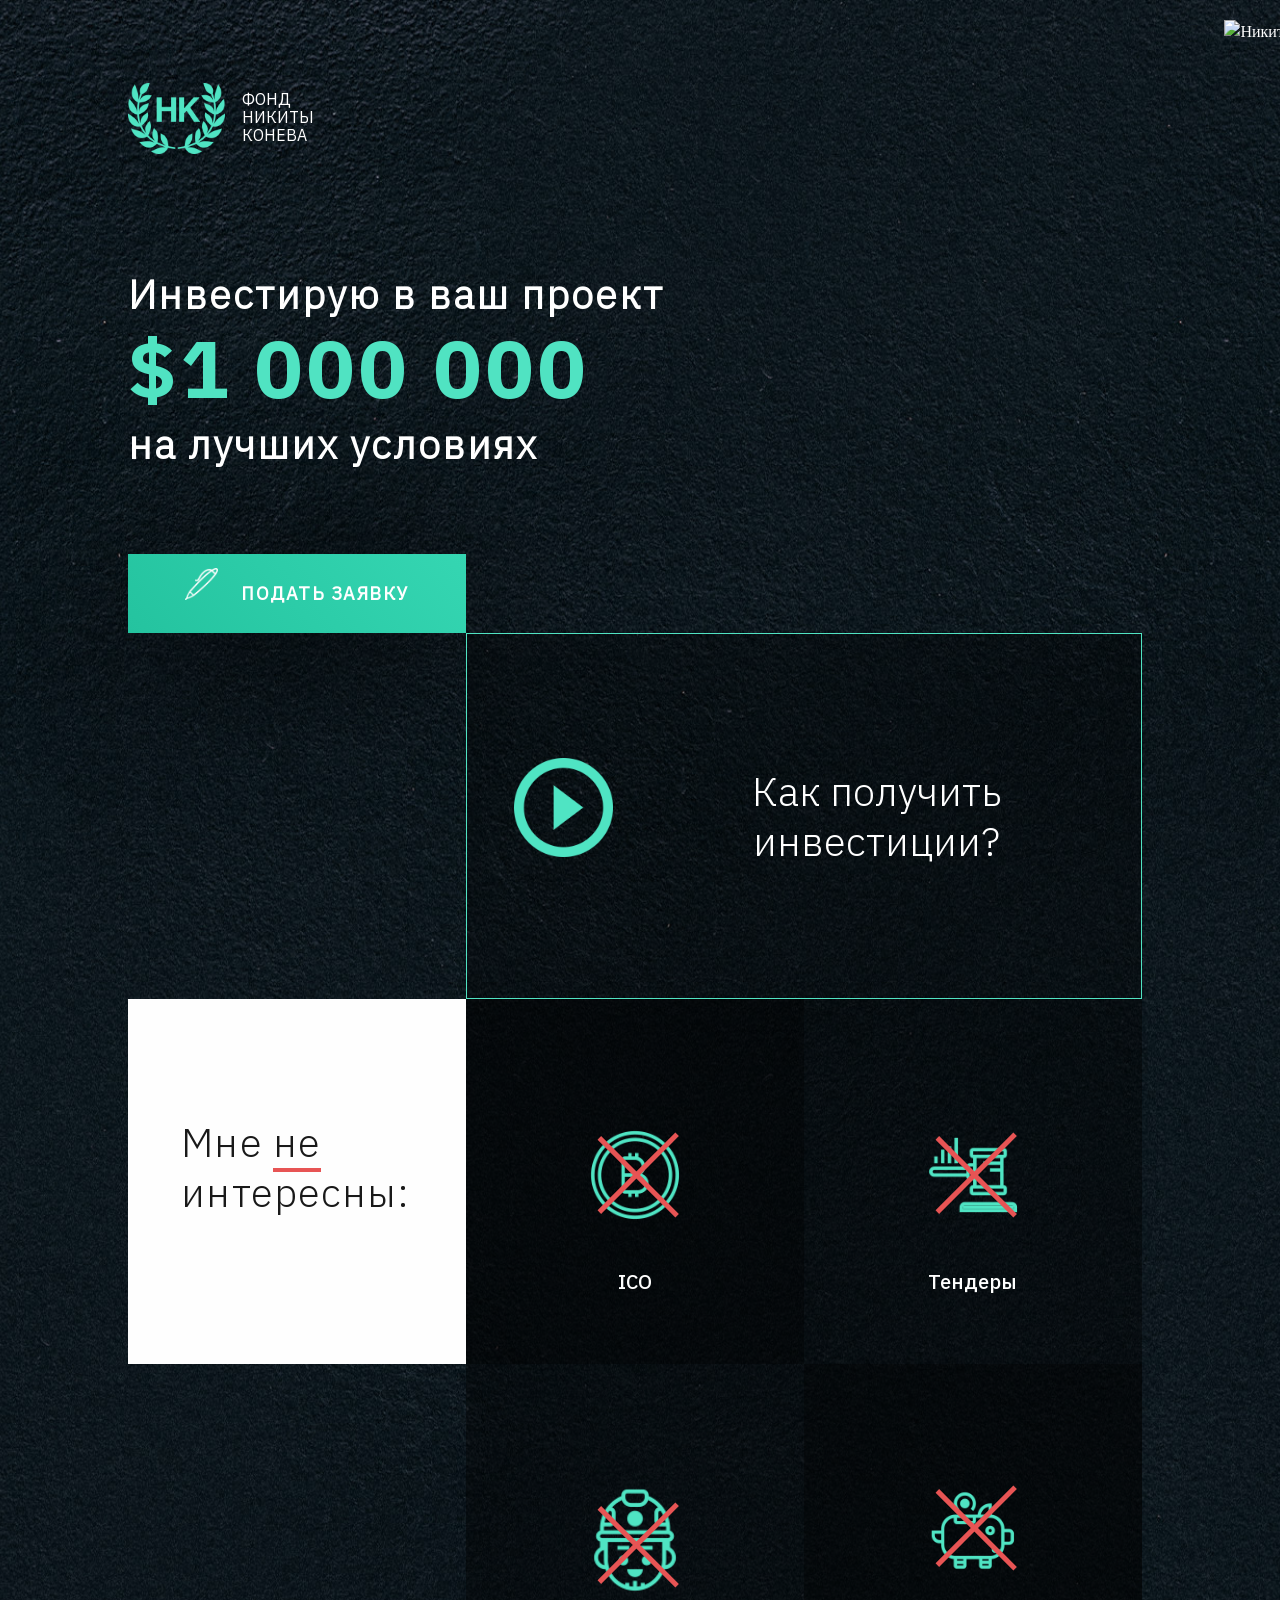
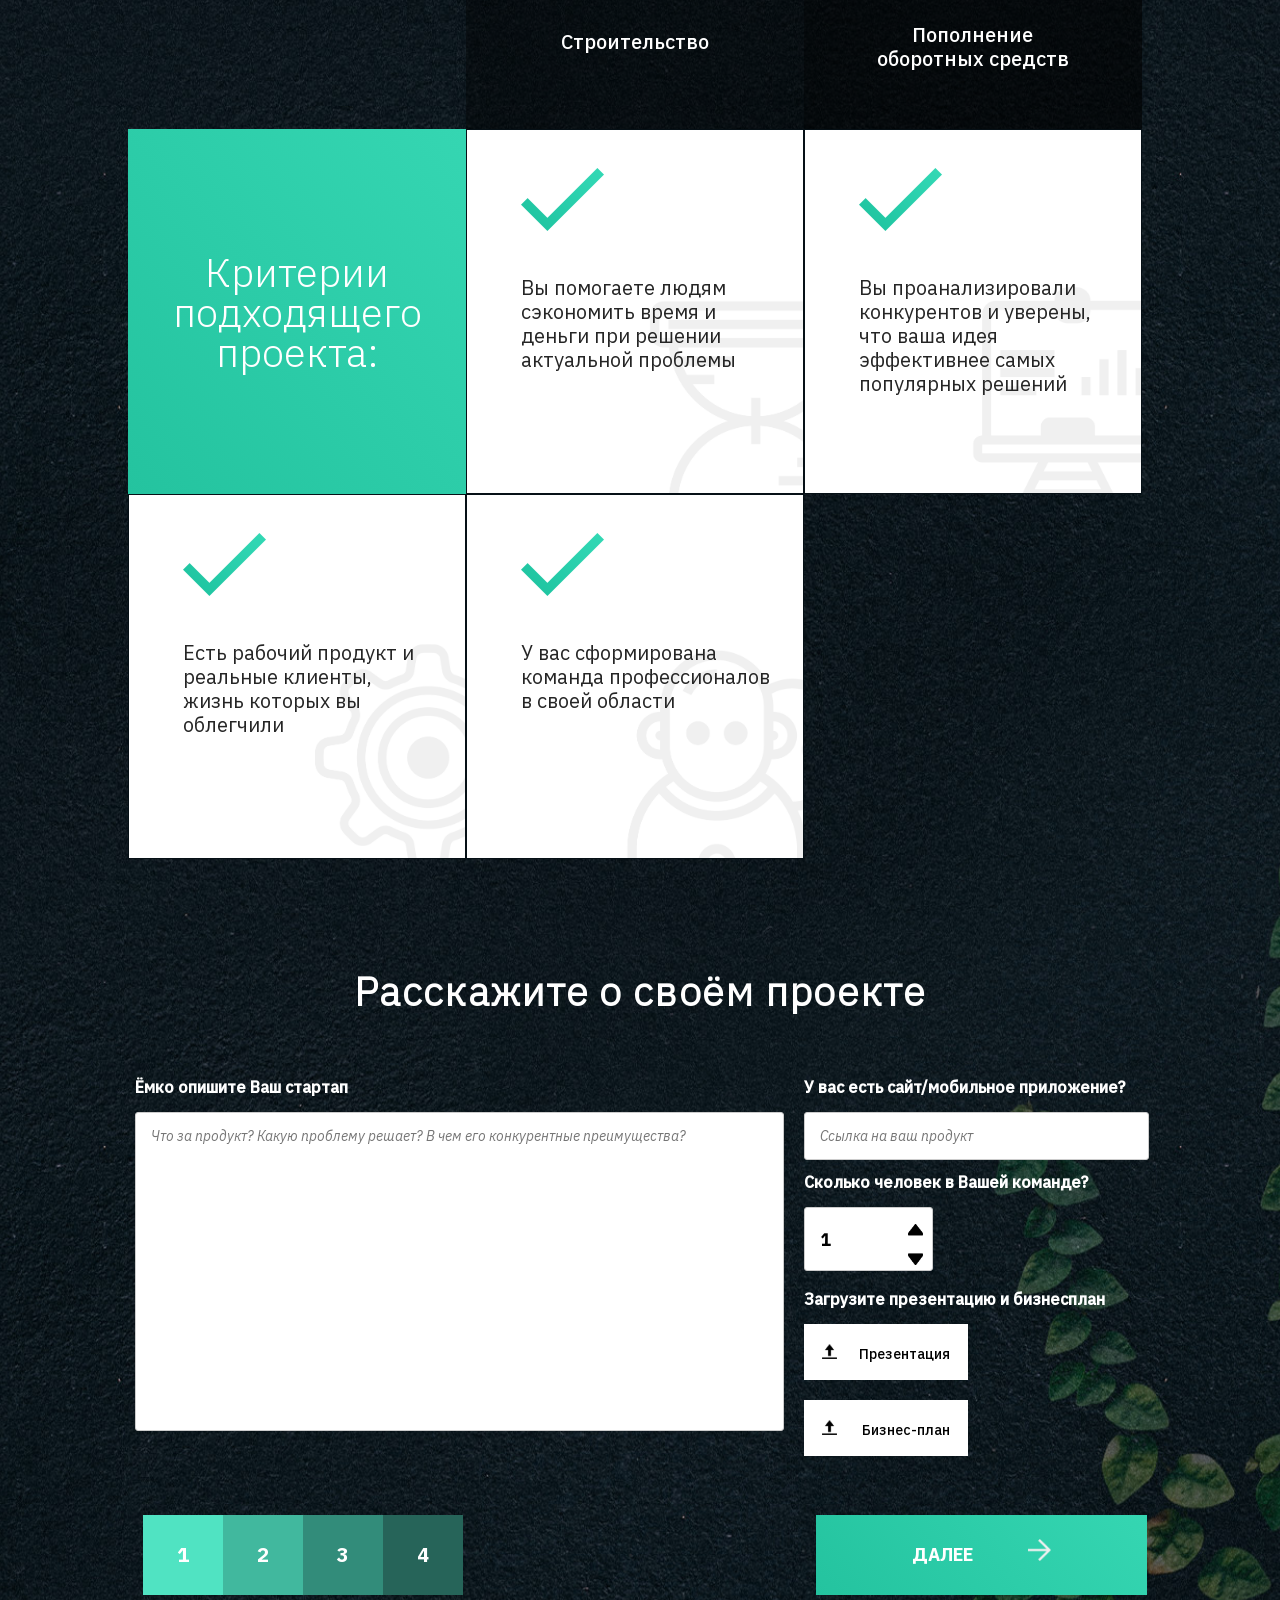
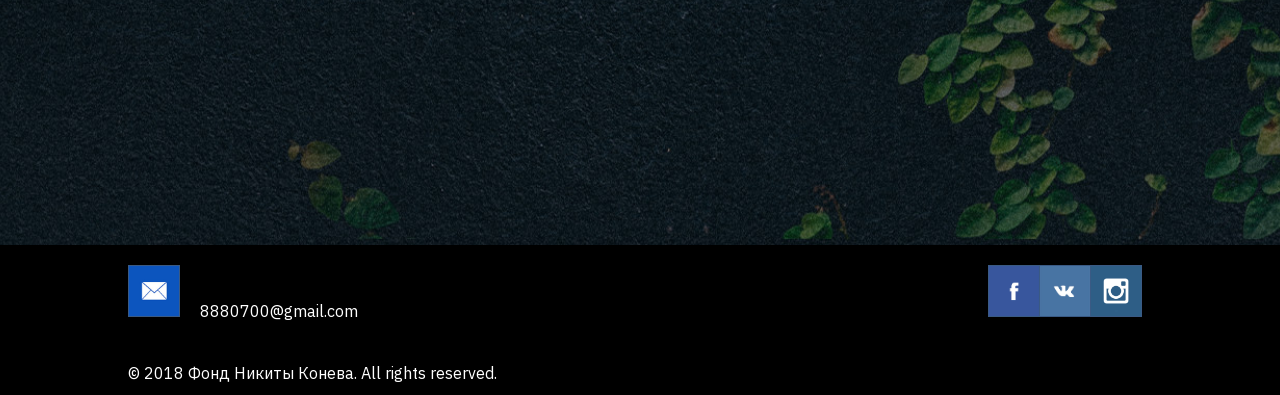
==== commit f2fec503: "last 29/04" ====
--- a/index.html
+++ b/index.html
@@ -417,8 +417,14 @@
 </section>
 </div><!--end wrapper-->
  <footer class="footer">        
-        <div class="footer_content">          
-                <p class="copyright">&copy; 2018 Фонд Никиты Конева. All rights reserved. </p>               
+        <div class="footer_content"> 
+        	    <div class="footer__data">	
+                <img class="email_icon" src="images/mail.jpg" alt="Email">
+                <p class="email">8880700@gmail.com</p><br>            
+                <p class="copyright">&copy; 2018 Фонд Никиты Конева. All rights reserved. </p>
+                </div>
+
+
                 <div class="social_iconsBlock">
                     <a href="https://www.facebook.com/nikita.konev.50" target="_blank" ><img class="social_icon" src="images/facebook.jpg" alt="Facebook"></a>
                     <a href="https://vk.com/x222xx22" target="_blank" ><img class="social_icon" src="images/vkontakte.jpg" alt="Вконтакте"></a>
--- a/css/style.css
+++ b/css/style.css
@@ -282,7 +282,7 @@
 .footer {
     background-color: #000;
     min-height: 9.375rem;
-    line-height: 9.375rem;
+    /*line-height: 9.375rem;*/
    
     position: relative;
     z-index: 33;
@@ -296,6 +296,8 @@
      width: 80vw;
      max-width: 1100px;
      margin:auto;
+     position: relative;
+     padding-top: 20px;
         
     }
 
@@ -945,8 +947,10 @@
   width: 25px;
   height: 25px;
 }
+
 .popup {    
     width: 80vw;
+    top: 3rem;
     left: 50%;
     margin-left: -40vw;
     padding: 20px 15px;
@@ -959,6 +963,67 @@
   z-index: 203;
 }
 
-.player.vp-title {
-display: none!important;
-}
+.footer__data {
+  text-align: left;
+  
+  display: inline-block;
+  width: 70%;
+  
+}
+
+img.email_icon {
+    display: inline-block;
+    height: 3.125rem;
+    border: 1px solid #3a5a84;
+    margin-right: 1rem;
+    
+  
+}
+
+p.email {
+    color: #fff;
+    font-family: 'IBM Plex Sans';
+    text-align: left;
+    font-size: 1rem;
+    display: inline-block;
+    line-height: 20px;
+    padding-bottom: 1.5rem;
+    text-align: left;
+
+   
+}
+
+@media screen and (max-width: 640px){
+
+.footer__data {
+  text-align: center;
+  display: block;
+  width: 100%;
+  padding-top: 25%;
+    display: block;
+    font-size: 20px;
+}
+}
+
+@media screen and (max-width: 550px){
+
+.footer__data {
+  text-align: center;
+  display: block;
+  width: 100%;
+  padding-top: 20px;
+    display: block;
+    font-size: 20px;
+}
+}
+
+
+
+
+/*p.copyright {
+    text-align: center;
+    padding-top: 35%;
+    display: block;
+    font-size: 20px;
+}*/
+}
--- a/css/responsive.css
+++ b/css/responsive.css
@@ -659,7 +659,7 @@
 
 p.copyright{
 text-align: center;
-padding-top: 35%;
+/*padding-top: 35%;*/
 display: block;
 font-size: 20px;
 }
@@ -747,7 +747,7 @@
 }
 p.copyright{
 text-align: center;
-padding-top: 20%;
+/*padding-top: 20%;*/
 display: block;
 }
 .acceptable_icon {
